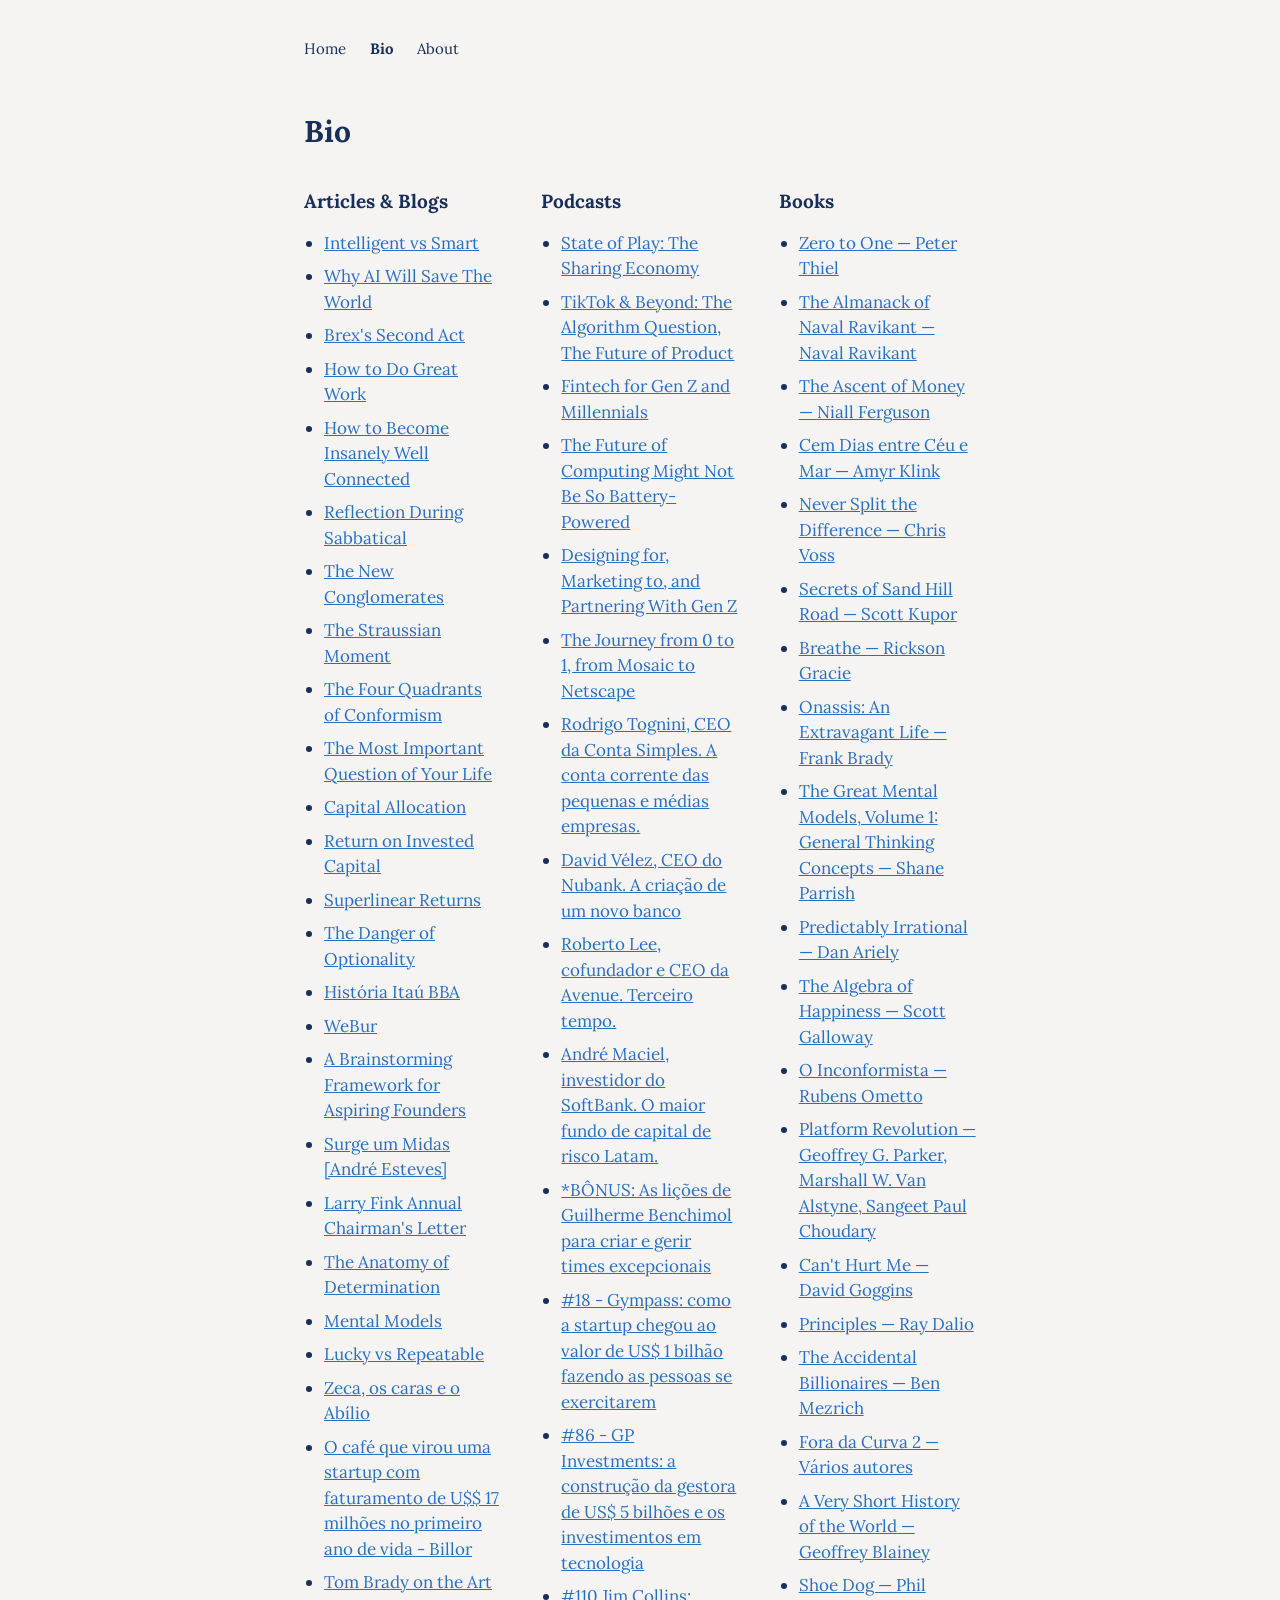
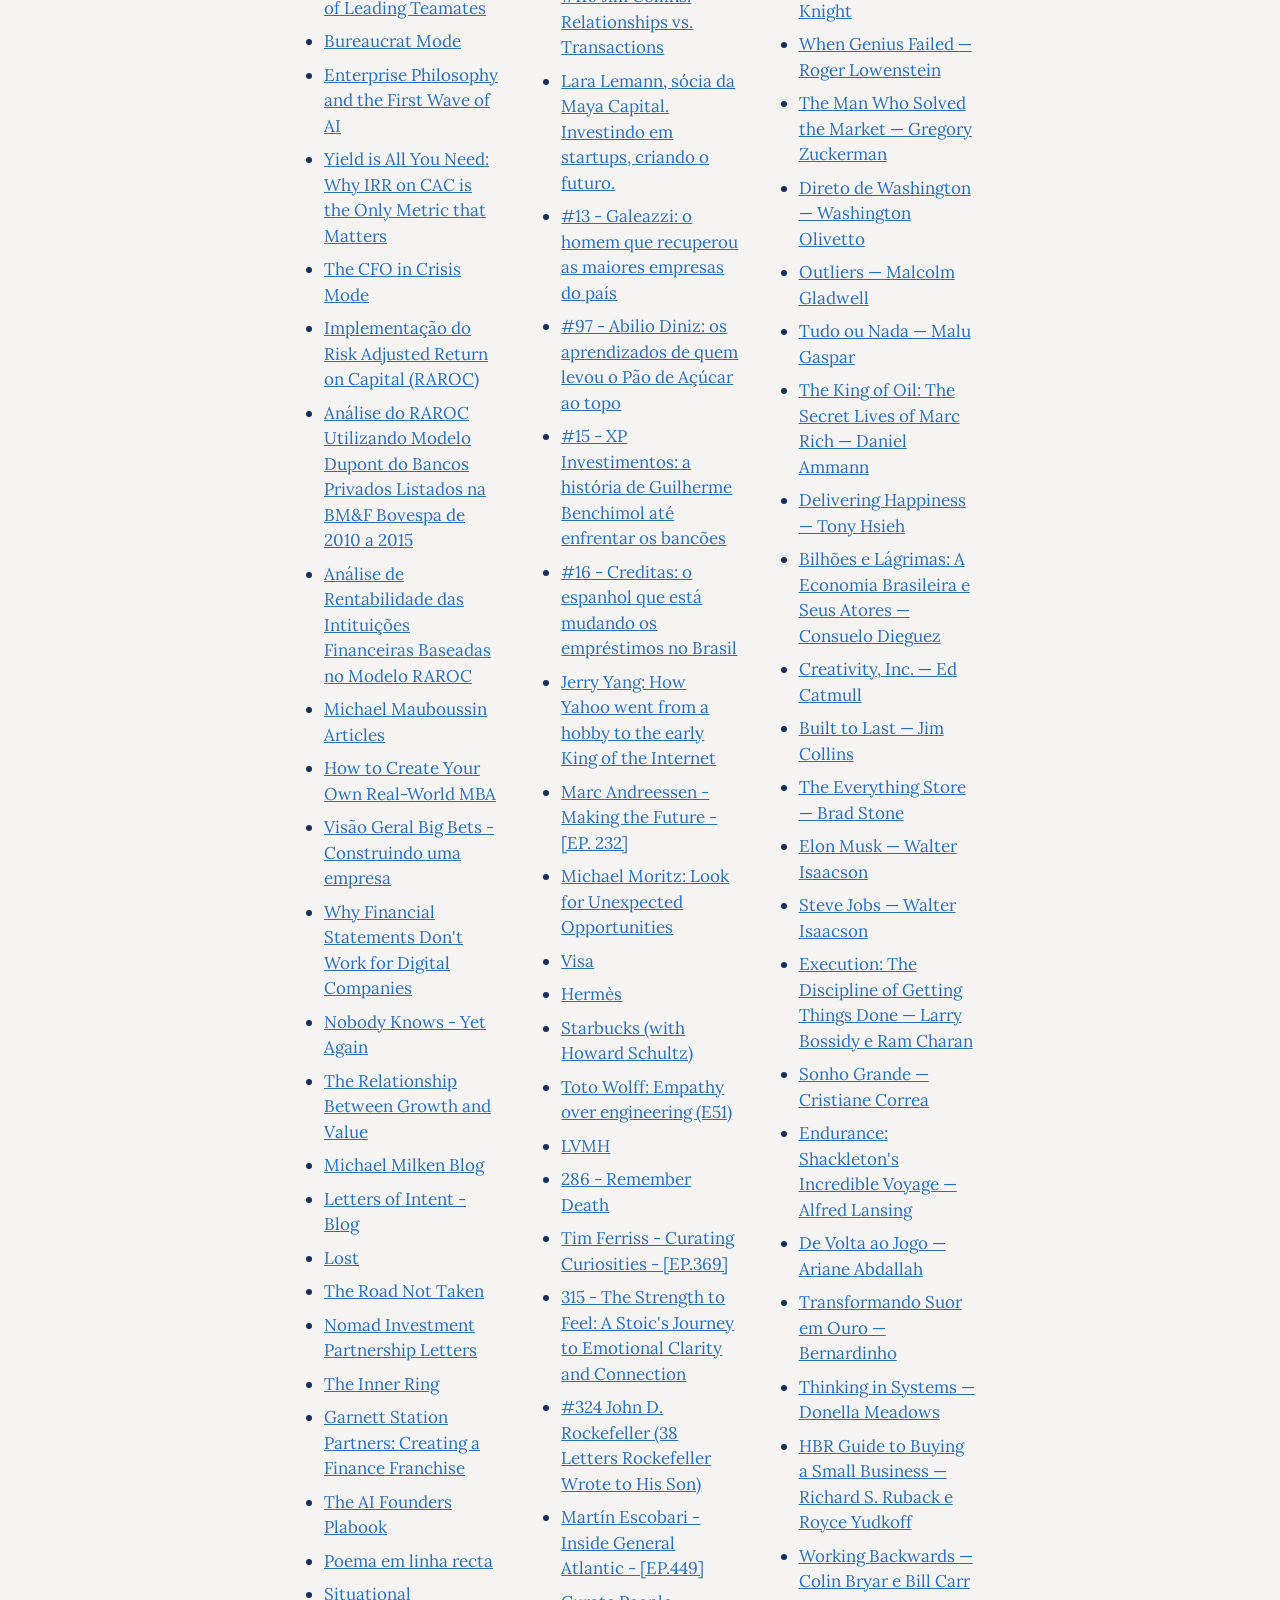
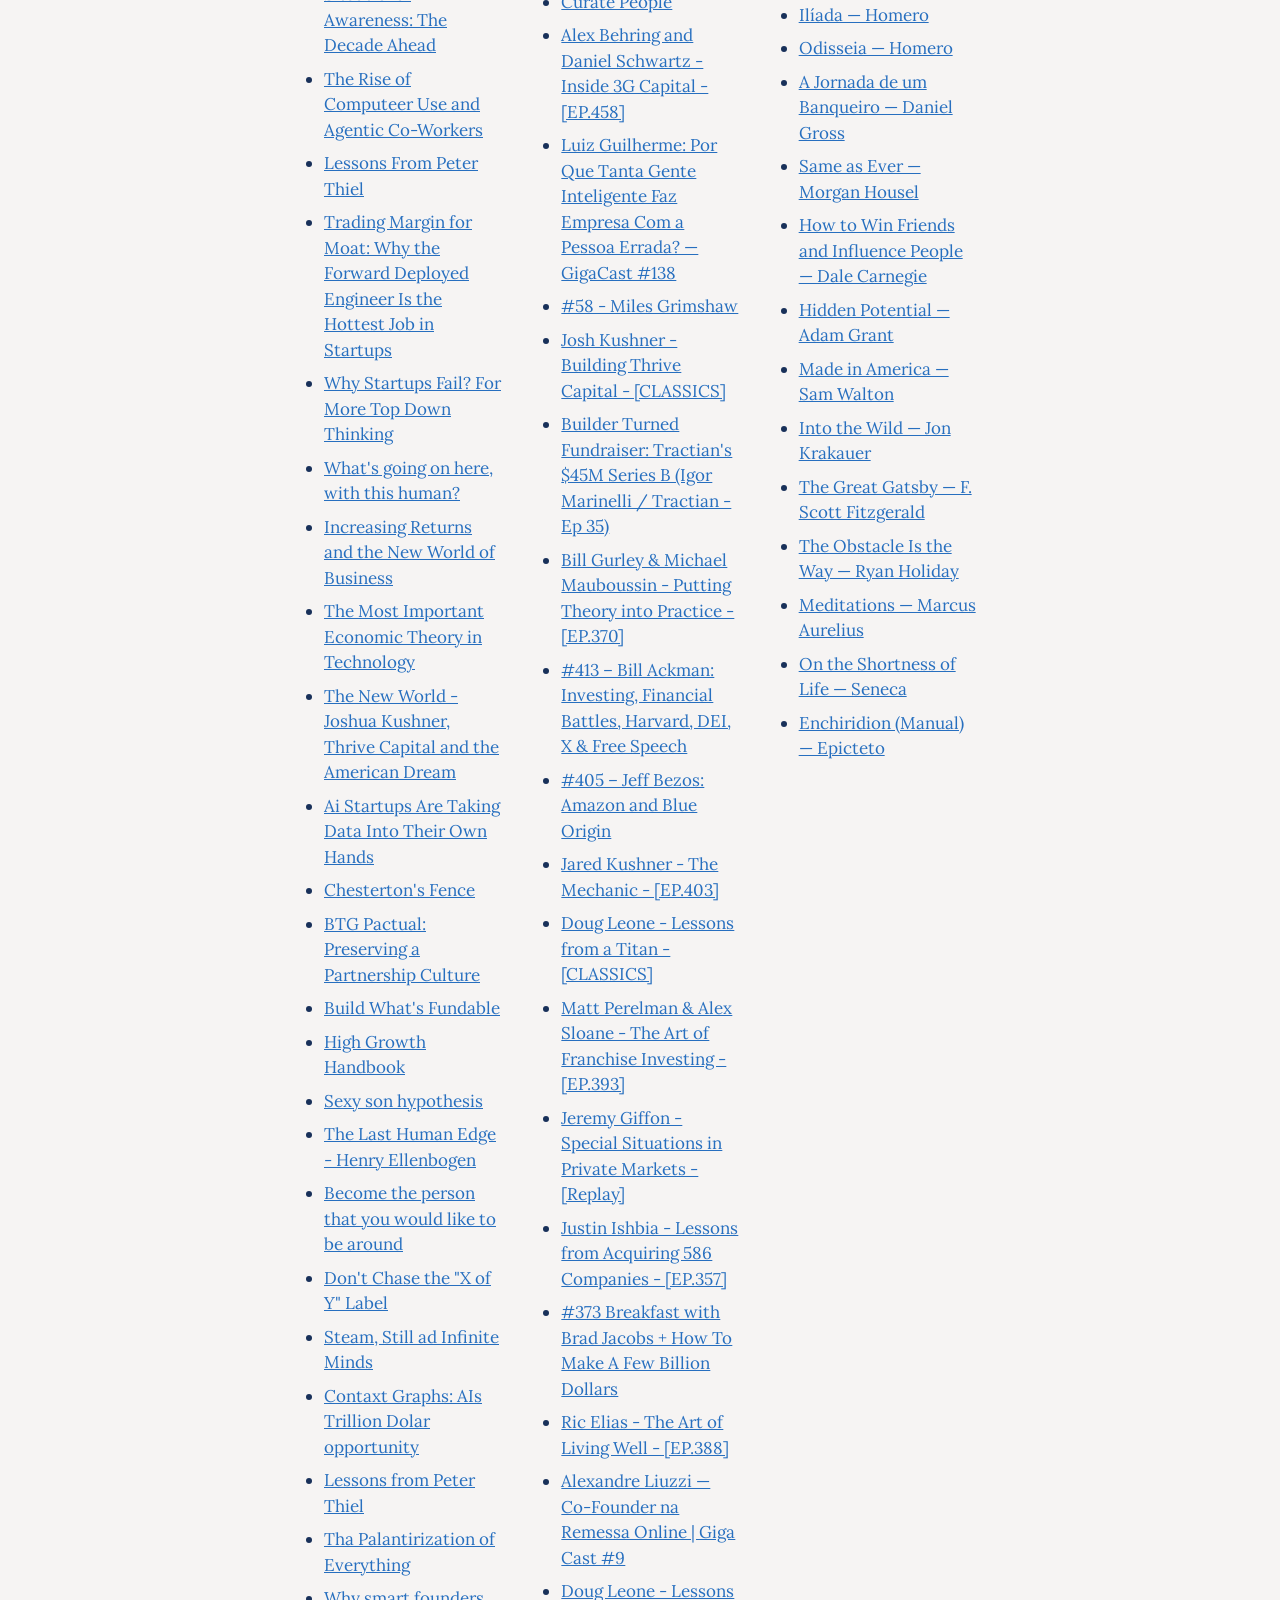
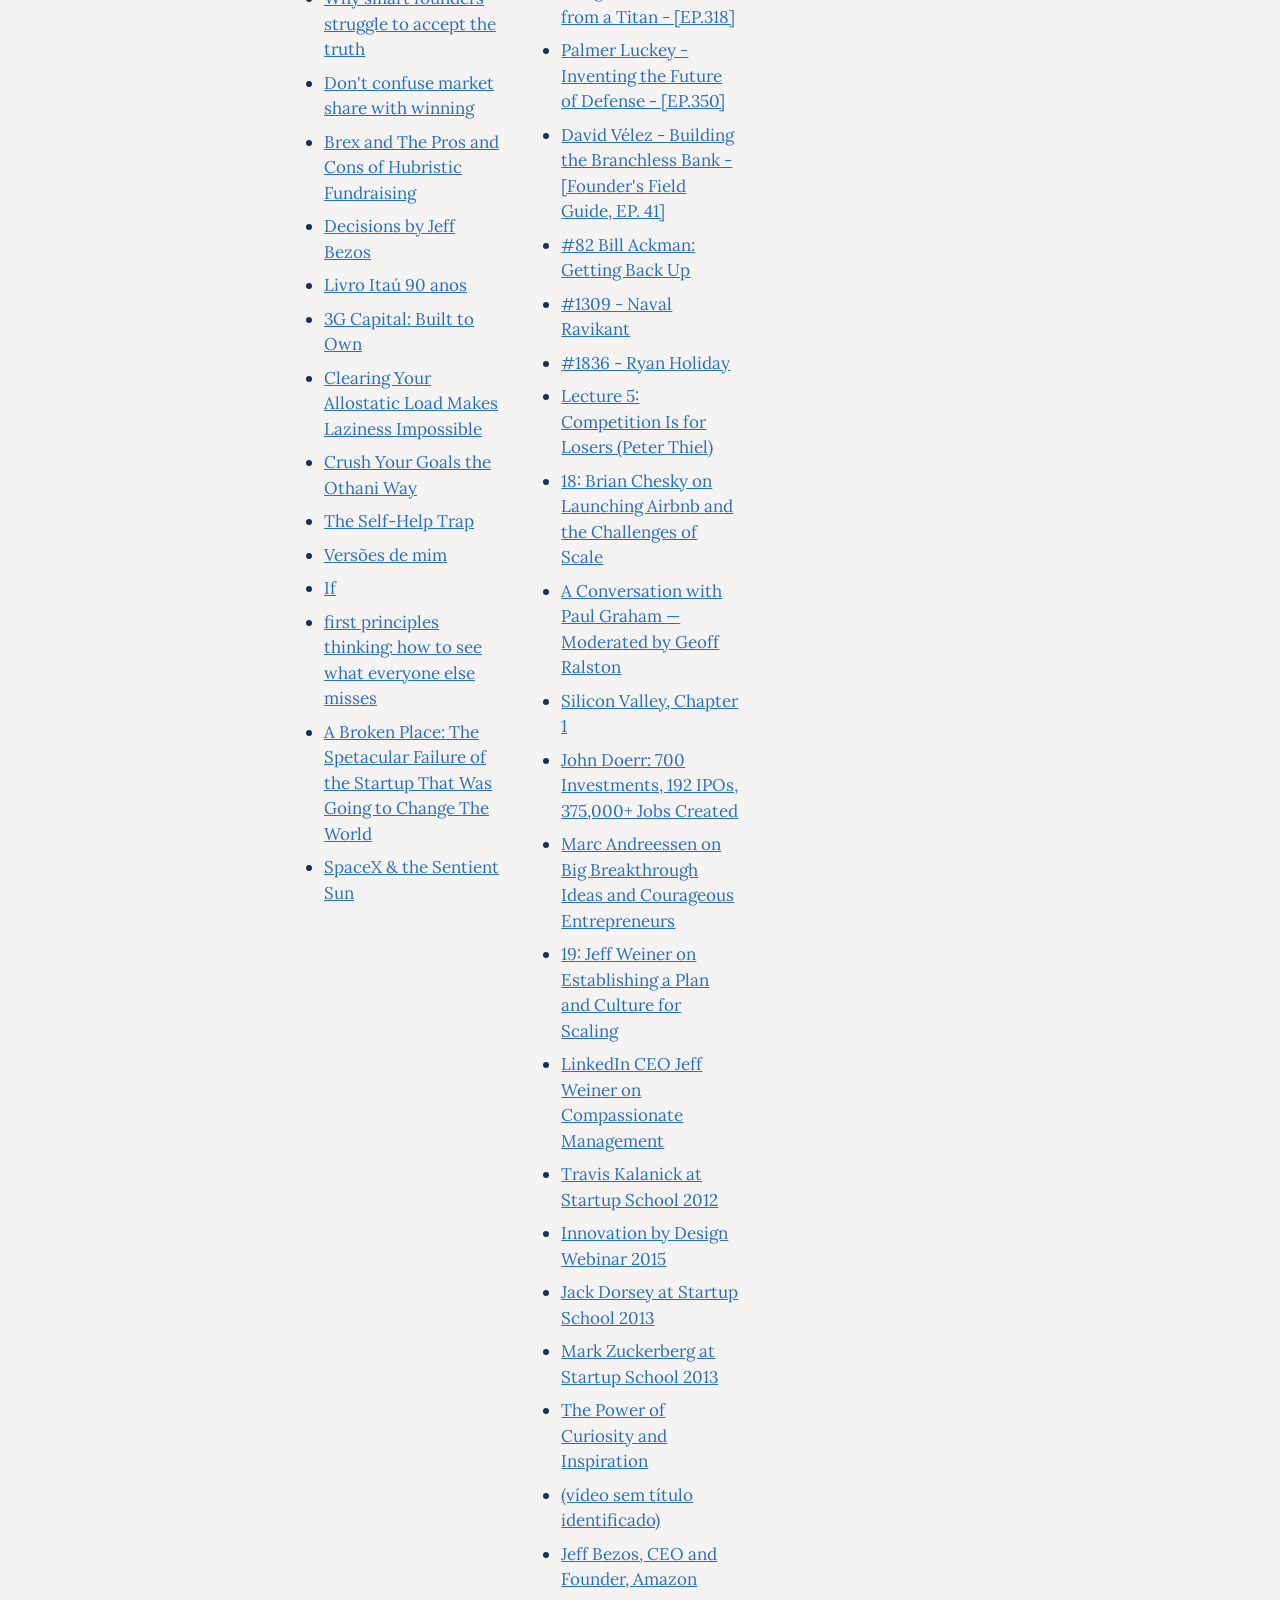
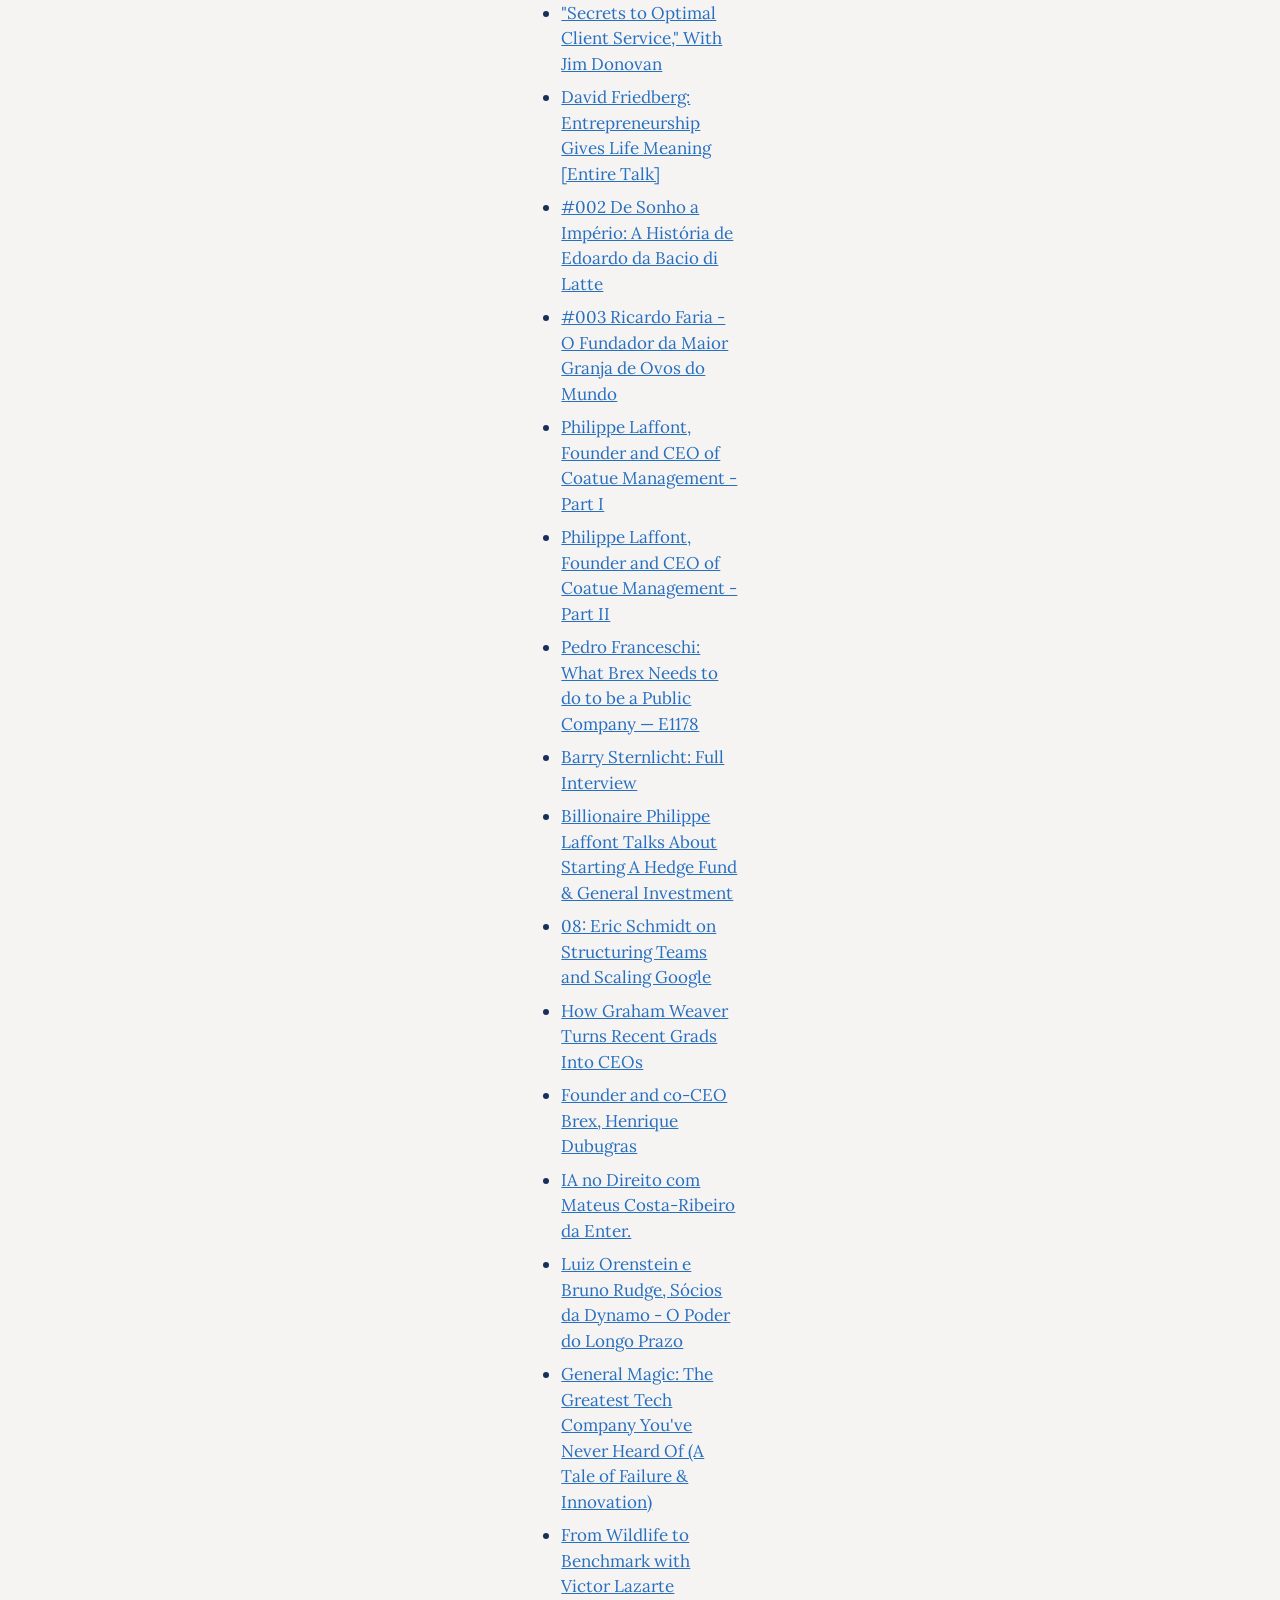
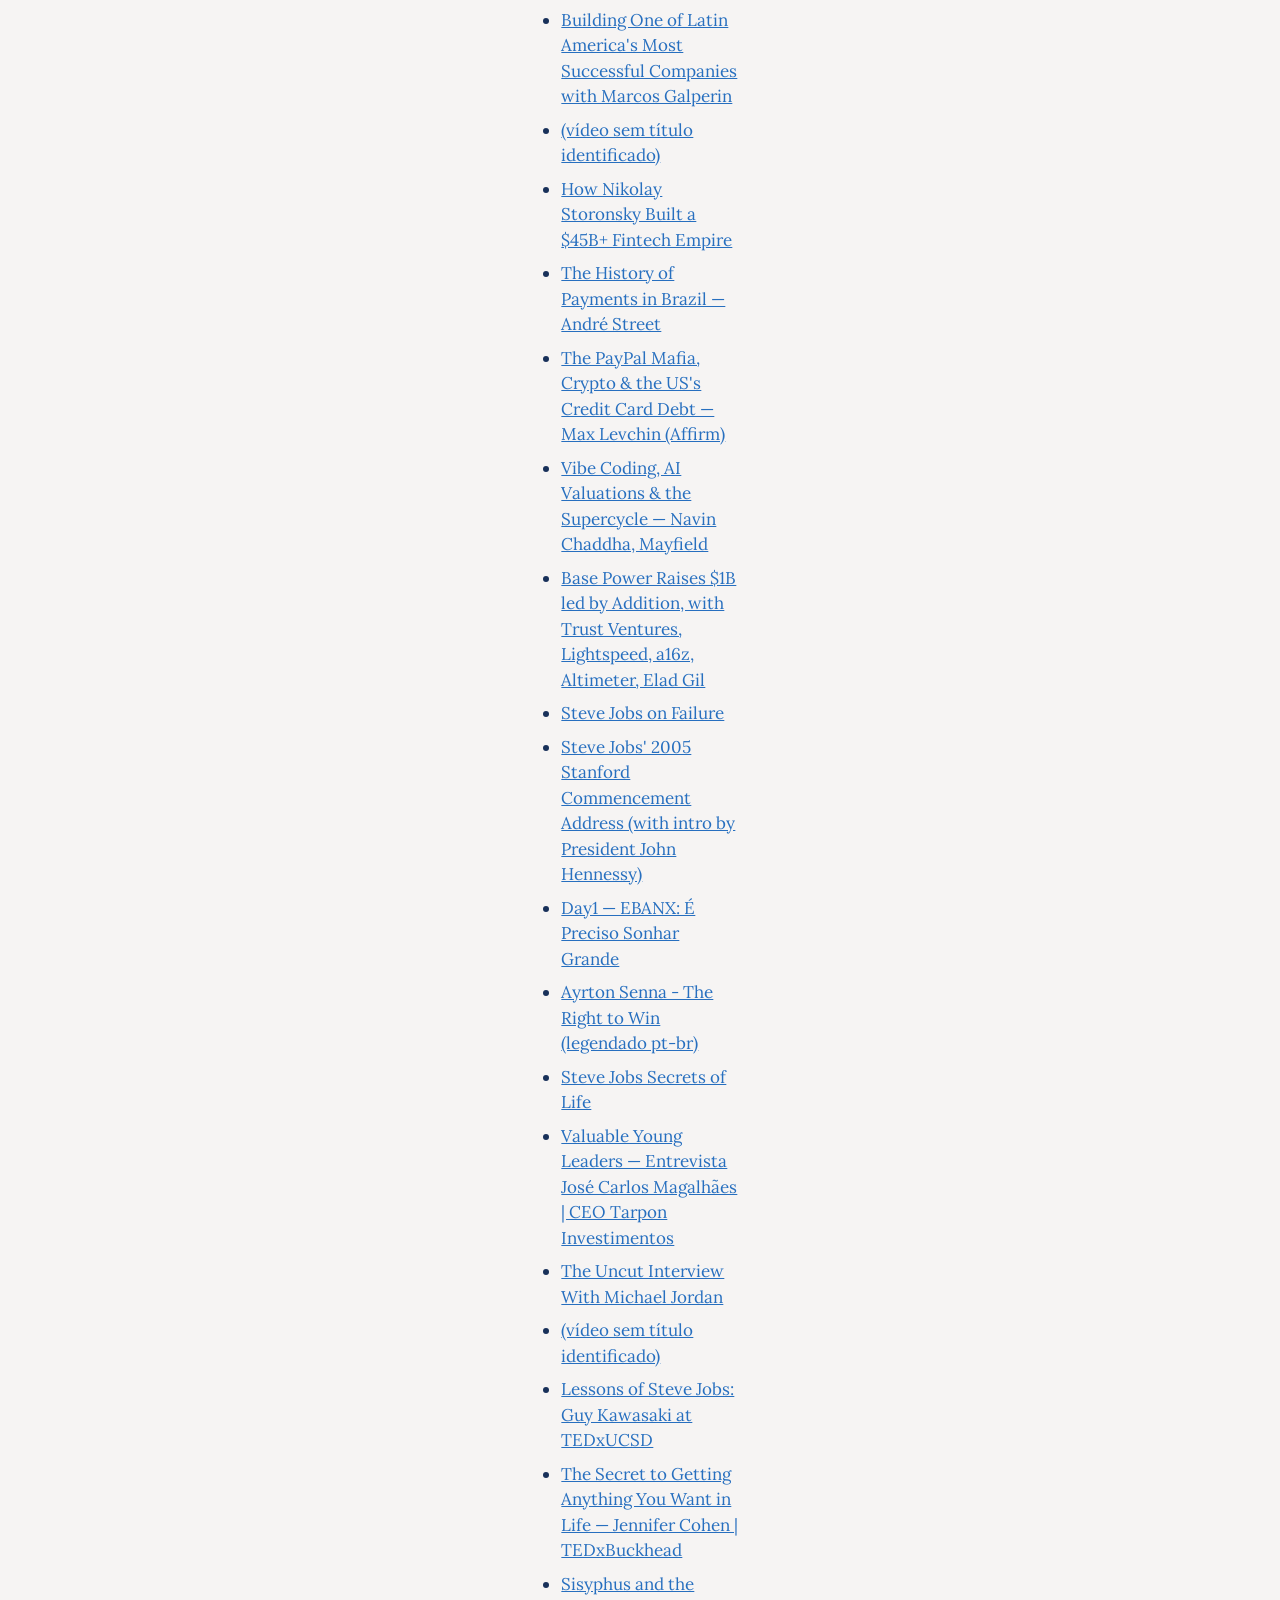
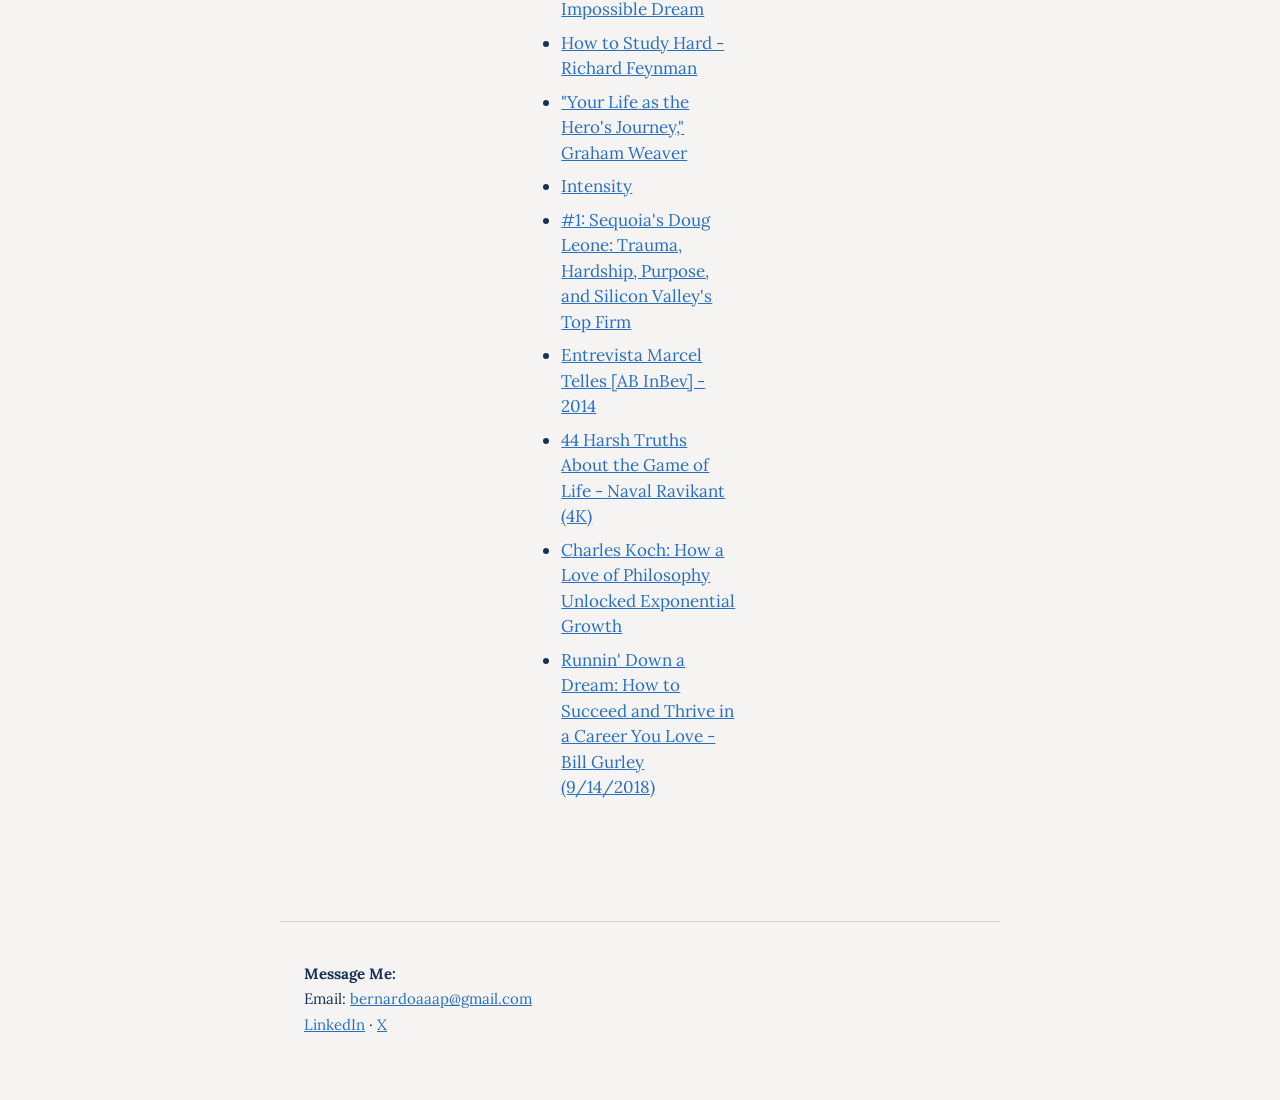
==== bio.html @ 8b9ccba2 "v2: design update — Lora serif, navy/off-white palette, three-column bio, side-by-side about Co-Auth" ====
<!DOCTYPE html>
<html lang="en">
<head>
<meta charset="UTF-8">
<meta name="viewport" content="width=device-width, initial-scale=1">
<title>Bio — Bernardo Almeida</title>
<link rel="preconnect" href="https://fonts.googleapis.com">
<link rel="preconnect" href="https://fonts.gstatic.com" crossorigin>
<link href="https://fonts.googleapis.com/css2?family=Lora:ital,wght@0,400;0,600;0,700;1,400&display=swap" rel="stylesheet">
<link rel="stylesheet" href="style.css">
</head>
<body>
<nav>
  <ul>
    <li><a href="index.html">Home</a></li>
    <li><a href="bio.html" class="current">Bio</a></li>
    <li><a href="about.html">About</a></li>
  </ul>
</nav>
<main>
  <h1>Bio</h1>

  <div class="bio-columns">

    <div class="bio-col">
      <h2>Articles &amp; Blogs</h2>
      <ul>
        <li><a href="https://collabfund.com/blog/intelligent-vs-smart/" target="_blank" rel="noopener">Intelligent vs Smart</a></li>
        <li><a href="https://a16z.com/2023/06/06/ai-will-save-the-world/" target="_blank" rel="noopener">Why AI Will Save The World</a></li>
        <li><a href="https://thegeneralist.substack.com/p/brex?utm_source=substack&utm_medium=email" target="_blank" rel="noopener">Brex's Second Act</a></li>
        <li><a href="http://www.paulgraham.com/greatwork.html" target="_blank" rel="noopener">How to Do Great Work</a></li>
        <li><a href="https://review.firstround.com/how-to-become-insanely-well-connected" target="_blank" rel="noopener">How to Become Insanely Well Connected</a></li>
        <li><a href="https://paulopassoni.substack.com/p/coming-soon" target="_blank" rel="noopener">Reflection During Sabbatical</a></li>
        <li><a href="https://www.netinterest.co/p/the-new-conglomerates" target="_blank" rel="noopener">The New Conglomerates</a></li>
        <li><a href="https://gwern.net/doc/politics/2007-thiel.pdf" target="_blank" rel="noopener">The Straussian Moment</a></li>
        <li><a href="http://www.paulgraham.com/conformism.html" target="_blank" rel="noopener">The Four Quadrants of Conformism</a></li>
        <li><a href="https://markmanson.net/question" target="_blank" rel="noopener">The Most Important Question of Your Life</a></li>
        <li><a href="https://www.morganstanley.com/im/publication/insights/articles/article_capitalallocation.pdf" target="_blank" rel="noopener">Capital Allocation</a></li>
        <li><a href="https://www.morganstanley.com/im/publication/insights/articles/article_returnoninvestedcapital.pdf" target="_blank" rel="noopener">Return on Invested Capital</a></li>
        <li><a href="http://www.paulgraham.com/superlinear.html" target="_blank" rel="noopener">Superlinear Returns</a></li>
        <li><a href="https://twitter.com/RomeenSheth/status/1651386728337244165/photo/1" target="_blank" rel="noopener">The Danger of Optionality</a></li>
        <li><a href="https://vimeo.com/809770763" target="_blank" rel="noopener">História Itaú BBA</a></li>
        <li><a href="https://www.profgalloway.com/webur/" target="_blank" rel="noopener">WeBur</a></li>
        <li><a href="https://www.bvp.com/atlas/a-brainstorming-framework-for-aspiring-founders" target="_blank" rel="noopener">A Brainstorming Framework for Aspiring Founders</a></li>
        <li><a href="https://istoedinheiro.com.br/surge-um-midas/" target="_blank" rel="noopener">Surge um Midas [André Esteves]</a></li>
        <li><a href="https://www.blackrock.com/corporate/investor-relations/larry-fink-annual-chairmans-letter" target="_blank" rel="noopener">Larry Fink Annual Chairman's Letter</a></li>
        <li><a href="https://www.paulgraham.com/determination.html" target="_blank" rel="noopener">The Anatomy of Determination</a></li>
        <li><a href="https://fs.blog/mental-models/" target="_blank" rel="noopener">Mental Models</a></li>
        <li><a href="https://collabfund.com/blog/lucky-vs-repeatable/" target="_blank" rel="noopener">Lucky vs Repeatable</a></li>
        <li><a href="https://epocanegocios.globo.com/Informacao/Visao/noticia/2013/08/o-zeca-os-caras-e-o-abilio.html" target="_blank" rel="noopener">Zeca, os caras e o Abílio</a></li>
        <li><a href="https://exame.com/negocios/o-cafe-que-virou-uma-startup-com-faturamento-de-u-17-milhoes-no-primeiro-ano-de-vida/" target="_blank" rel="noopener">O café que virou uma startup com faturamento de U$$ 17 milhões no primeiro ano de vida - Billor</a></li>
        <li><a href="https://hbr.org/2024/09/tom-brady-on-the-art-of-leading-teammates" target="_blank" rel="noopener">Tom Brady on the Art of Leading Teamates</a></li>
        <li><a href="https://andrewchen.substack.com/p/bureaucrat-mode" target="_blank" rel="noopener">Bureaucrat Mode</a></li>
        <li><a href="https://stratechery.com/2024/enterprise-philosophy-and-the-first-wave-of-ai/" target="_blank" rel="noopener">Enterprise Philosophy and the First Wave of AI</a></li>
        <li><a href="https://www.linkedin.com/pulse/yield-all-you-need-why-irr-cac-only-metric-matters-harry-elliott-m6yuc?utm_source=share&utm_medium=member_ios&utm_campaign=share_via" target="_blank" rel="noopener">Yield is All You Need: Why IRR on CAC is the Only Metric that Matters</a></li>
        <li><a href="https://a16z.com/the-cfo-in-crisis-mode-modern-times-call-for-new-tools/" target="_blank" rel="noopener">The CFO in Crisis Mode</a></li>
        <li><a href="https://repositorio.iscte-iul.pt/handle/10071/3034" target="_blank" rel="noopener">Implementação do Risk Adjusted Return on Capital (RAROC)</a></li>
        <li><a href="https://repositorio.pucsp.br/bitstream/handle/20167/2/Jos%c3%a9%20do%20Socorro%20Assis.pdf" target="_blank" rel="noopener">Análise do RAROC Utilizando Modelo Dupont do Bancos Privados Listados na BM&amp;F Bovespa de 2010 a 2015</a></li>
        <li><a href="https://conferencias.unb.br/index.php/ccgunb/ccgunb3/paper/download/6096/1617" target="_blank" rel="noopener">Análise de Rentabilidade das Intituições Financeiras Baseadas no Modelo RAROC</a></li>
        <li><a href="https://www.morganstanley.com/im/en-us/individual-investor/insights/series/consilient-observer.html" target="_blank" rel="noopener">Michael Mauboussin Articles</a></li>
        <li><a href="https://tim.blog/2010/06/28/mba/" target="_blank" rel="noopener">How to Create Your Own Real-World MBA</a></li>
        <li><a href="https://docs.google.com/document/d/1J3nPCXgJqXqZGTuT9SUC0AWNwdrr0l_QxTfarM4cJNU/edit?tab=t.0" target="_blank" rel="noopener">Visão Geral Big Bets - Construindo uma empresa</a></li>
        <li><a href="https://hbr.org/2018/02/why-financial-statements-dont-work-for-digital-companies" target="_blank" rel="noopener">Why Financial Statements Don't Work for Digital Companies</a></li>
        <li><a href="https://www.oaktreecapital.com/insights/memo/nobody-knows-yet-again" target="_blank" rel="noopener">Nobody Knows - Yet Again</a></li>
        <li><a href="https://docs.google.com/document/d/1WHqmaogR5PgVSfJbm2p_gNPZcvuKa8JdBWkrENYLR1k/edit?tab=t.0" target="_blank" rel="noopener">The Relationship Between Growth and Value</a></li>
        <li><a href="https://mikemilken.com/myths.taf" target="_blank" rel="noopener">Michael Milken Blog</a></li>
        <li><a href="https://www.lettersofintent.com/dealmaking-canon" target="_blank" rel="noopener">Letters of Intent - Blog</a></li>
        <li><a href="https://www.poetryfoundation.org/poetrymagazine/browse?volume=118&issue=4&page=35" target="_blank" rel="noopener">Lost</a></li>
        <li><a href="https://www.poetryfoundation.org/poems/44272/the-road-not-taken" target="_blank" rel="noopener">The Road Not Taken</a></li>
        <li><a href="https://igyfoundation.org.uk/wp-content/uploads/2021/03/Full_Collection_Nomad_Letters_.pdf" target="_blank" rel="noopener">Nomad Investment Partnership Letters</a></li>
        <li><a href="https://www.lewissociety.org/innerring/" target="_blank" rel="noopener">The Inner Ring</a></li>
        <li><a href="https://joincolossus.com/article/garnett-station-partners/" target="_blank" rel="noopener">Garnett Station Partners: Creating a Finance Franchise</a></li>
        <li><a href="https://www.productmarketfit.tech/p/the-ai-founders-playbook" target="_blank" rel="noopener">The AI Founders Plabook</a></li>
        <li><a href="http://arquivopessoa.net/textos/2224" target="_blank" rel="noopener">Poema em linha recta</a></li>
        <li><a href="https://situational-awareness.ai/" target="_blank" rel="noopener">Situational Awareness: The Decade Ahead</a></li>
        <li><a href="https://a16z.com/the-rise-of-computer-use-and-agentic-coworkers/" target="_blank" rel="noopener">The Rise of Computeer Use and Agentic Co-Workers</a></li>
        <li><a href="https://www.8vc.com/resources/lessons-from-peter-thiel" target="_blank" rel="noopener">Lessons From Peter Thiel</a></li>
        <li><a href="https://a16z.com/services-led-growth/" target="_blank" rel="noopener">Trading Margin for Moat: Why the Forward Deployed Engineer Is the Hottest Job in Startups</a></li>
        <li><a href="https://substack.kikohimself.com/p/why-startups-fail-for-more-top-down" target="_blank" rel="noopener">Why Startups Fail? For More Top Down Thinking</a></li>
        <li><a href="https://grahamduncan.blog/whats-going-on-here/" target="_blank" rel="noopener">What's going on here, with this human?</a></li>
        <li><a href="https://uol.de/f/2/dept/wire/fachgebiete/entrepreneur/download/Artikel_Internetoekonomie/Arthur_Increasing_Returns.pdf" target="_blank" rel="noopener">Increasing Returns and the New World of Business</a></li>
        <li><a href="https://www.fastcompany.com/3064681/most-important-economic-theory-in-technology-brian-arthur" target="_blank" rel="noopener">The Most Important Economic Theory in Technology</a></li>
        <li><a href="https://joincolossus.com/article/joshua-kushner-thrive-new-world/" target="_blank" rel="noopener">The New World - Joshua Kushner, Thrive Capital and the American Dream</a></li>
        <li><a href="https://techcrunch.com/2025/10/16/why-ai-startups-are-taking-data-into-their-own-hands/" target="_blank" rel="noopener">Ai Startups Are Taking Data Into Their Own Hands</a></li>
        <li><a href="https://fs.blog/chestertons-fence/" target="_blank" rel="noopener">Chesterton's Fence</a></li>
        <li><a href="https://www.hbs.edu/faculty/Pages/item.aspx?num=44199" target="_blank" rel="noopener">BTG Pactual: Preserving a Partnership Culture</a></li>
        <li><a href="https://investing101.substack.com/p/build-whats-fundable?r=1d4vdy&utm_medium=ios&triedRedirect=true" target="_blank" rel="noopener">Build What's Fundable</a></li>
        <li><a href="https://growth.eladgil.com/book/introduction/welcome-to-the-high-growth-handbook/" target="_blank" rel="noopener">High Growth Handbook</a></li>
        <li><a href="https://en.wikipedia.org/wiki/Sexy_son_hypothesis" target="_blank" rel="noopener">Sexy son hypothesis</a></li>
        <li><a href="https://joincolossus.com/article/henry-ellenbogen-last-human-edge/" target="_blank" rel="noopener">The Last Human Edge - Henry Ellenbogen</a></li>
        <li><a href="https://hasifff.substack.com/p/become-the-person-that-you-would?utm_source=share&utm_medium=android&r=5r7sos&triedRedirect=true" target="_blank" rel="noopener">Become the person that you would like to be around</a></li>
        <li><a href="https://www.fastcompany.com/91446074/dont-chase-the-x-of-y-label" target="_blank" rel="noopener">Don't Chase the "X of Y" Label</a></li>
        <li><a href="https://x.com/ivanhzhao/status/2003192654545539400?s=20" target="_blank" rel="noopener">Steam, Still ad Infinite Minds</a></li>
        <li><a href="https://foundationcapital.com/context-graphs-ais-trillion-dollar-opportunity/" target="_blank" rel="noopener">Contaxt Graphs: AIs Trillion Dolar opportunity</a></li>
        <li><a href="https://joelonsdale.com/lessons-peter-thiel/" target="_blank" rel="noopener">Lessons from Peter Thiel</a></li>
        <li><a href="https://www.a16z.news/p/the-palantirization-of-everything" target="_blank" rel="noopener">Tha Palantirization of Everything</a></li>
        <li><a href="https://x.com/vaibhavbetter/article/2012776420381176055" target="_blank" rel="noopener">Why smart founders struggle to accept the truth</a></li>
        <li><a href="https://x.com/Alfred_Lin/article/2013983916328378517" target="_blank" rel="noopener">Don't confuse market share with winning</a></li>
        <li><a href="https://x.com/jasonlk/status/2014745189794144420" target="_blank" rel="noopener">Brex and The Pros and Cons of Hubristic Fundraising</a></li>
        <li><a href="https://www.founderstribune.org/p/decisions-by-jeff-bezos" target="_blank" rel="noopener">Decisions by Jeff Bezos</a></li>
        <li><a href="http://www.itauunibanco90anos.com.br/90/o-livro.htm" target="_blank" rel="noopener">Livro Itaú 90 anos</a></li>
        <li><a href="https://colossus.com/article/3g-capital-built-to-own/" target="_blank" rel="noopener">3G Capital: Built to Own</a></li>
        <li><a href="https://x.com/RianSweetDoris/status/2019833629233324539?s=20" target="_blank" rel="noopener">Clearing Your Allostatic Load Makes Laziness Impossible</a></li>
        <li><a href="https://news.harvard.edu/gazette/story/2026/02/crush-your-goals-the-ohtani-way/" target="_blank" rel="noopener">Crush Your Goals the Othani Way</a></li>
        <li><a href="https://tim.blog/2026/03/04/the-self-help-trap/" target="_blank" rel="noopener">The Self-Help Trap</a></li>
        <li><a href="https://espiritualidades.com.br/mensagens/msgs/Versoes_de_mim.htm" target="_blank" rel="noopener">Versões de mim</a></li>
        <li><a href="https://www.poetryfoundation.org/poems/46473/if---" target="_blank" rel="noopener">If</a></li>
        <li><a href="https://x.com/jaynitx/status/2052734499319091384" target="_blank" rel="noopener">first principles thinking: how to see what everyone else misses</a></li>
        <li><a href="https://www.fastcompany.com/3028159/a-broken-place-better-place" target="_blank" rel="noopener">A Broken Place: The Spetacular Failure of the Startup That Was Going to Change The World</a></li>
        <li><a href="https://x.com/pmarca/status/2066523671456579828" target="_blank" rel="noopener">SpaceX &amp; the Sentient Sun</a></li>
      </ul>
    </div>

    <div class="bio-col">
      <h2>Podcasts</h2>
      <ul>
        <li><a href="https://open.spotify.com/episode/5cX19JVJxjqF7zcXXcoS2u" target="_blank" rel="noopener">State of Play: The Sharing Economy</a></li>
        <li><a href="https://open.spotify.com/episode/68zU6sxA2ylr2877y1uomc" target="_blank" rel="noopener">TikTok &amp; Beyond: The Algorithm Question, The Future of Product</a></li>
        <li><a href="https://open.spotify.com/episode/38Lm8eYXImgTj9vSQdhclp" target="_blank" rel="noopener">Fintech for Gen Z and Millennials</a></li>
        <li><a href="https://open.spotify.com/episode/7wp7Rd0jt4VQsGlzWWuFCP" target="_blank" rel="noopener">The Future of Computing Might Not Be So Battery-Powered</a></li>
        <li><a href="https://open.spotify.com/episode/5wOvGTPYw8TXMyNsF5brMN" target="_blank" rel="noopener">Designing for, Marketing to, and Partnering With Gen Z</a></li>
        <li><a href="https://open.spotify.com/episode/35dbVliKUfbhkpelXfH2Nl" target="_blank" rel="noopener">The Journey from 0 to 1, from Mosaic to Netscape</a></li>
        <li><a href="https://open.spotify.com/episode/1TmxPTikSzOzaws8AsFOWS" target="_blank" rel="noopener">Rodrigo Tognini, CEO da Conta Simples. A conta corrente das pequenas e médias empresas.</a></li>
        <li><a href="https://open.spotify.com/episode/2NWAtXlx73tuW6xz0MiKlj" target="_blank" rel="noopener">David Vélez, CEO do Nubank. A criação de um novo banco</a></li>
        <li><a href="https://open.spotify.com/episode/3tcu509lDgtjA2m9AkIaFp" target="_blank" rel="noopener">Roberto Lee, cofundador e CEO da Avenue. Terceiro tempo.</a></li>
        <li><a href="https://open.spotify.com/episode/4jj19yZfXIC6LSkDexuQgP" target="_blank" rel="noopener">André Maciel, investidor do SoftBank. O maior fundo de capital de risco Latam.</a></li>
        <li><a href="https://open.spotify.com/episode/3cUoBx8oefKNRscmE0xfLq" target="_blank" rel="noopener">*BÔNUS: As lições de Guilherme Benchimol para criar e gerir times excepcionais</a></li>
        <li><a href="https://open.spotify.com/episode/1LxBSgjR2XXoEVyC6zXYUv" target="_blank" rel="noopener">#18 - Gympass: como a startup chegou ao valor de US$ 1 bilhão fazendo as pessoas se exercitarem</a></li>
        <li><a href="https://open.spotify.com/episode/4R4RPz5rylM66QYj52V3mk" target="_blank" rel="noopener">#86 - GP Investments: a construção da gestora de US$ 5 bilhões e os investimentos em tecnologia</a></li>
        <li><a href="https://open.spotify.com/episode/4tyaenXO151IVFKo6m1CnD" target="_blank" rel="noopener">#110 Jim Collins: Relationships vs. Transactions</a></li>
        <li><a href="https://open.spotify.com/episode/4p5MXCVeZ3P3yt9JsvNgCv" target="_blank" rel="noopener">Lara Lemann, sócia da Maya Capital. Investindo em startups, criando o futuro.</a></li>
        <li><a href="https://open.spotify.com/episode/087gcHBmHR2nYMC7HpCL28" target="_blank" rel="noopener">#13 - Galeazzi: o homem que recuperou as maiores empresas do país</a></li>
        <li><a href="https://open.spotify.com/episode/7EJIf5evZzfP8PZAuzT6cj" target="_blank" rel="noopener">#97 - Abilio Diniz: os aprendizados de quem levou o Pão de Açúcar ao topo</a></li>
        <li><a href="https://open.spotify.com/episode/1959ZAfDSXd3MZ9irv9ZU1" target="_blank" rel="noopener">#15 - XP Investimentos: a história de Guilherme Benchimol até enfrentar os bancões</a></li>
        <li><a href="https://open.spotify.com/episode/1Coz4kh3BUkm6OtqyS4bB1" target="_blank" rel="noopener">#16 - Creditas: o espanhol que está mudando os empréstimos no Brasil</a></li>
        <li><a href="https://open.spotify.com/episode/6WsejYJ6pbfE6ueSKyhIcU" target="_blank" rel="noopener">Jerry Yang: How Yahoo went from a hobby to the early King of the Internet</a></li>
        <li><a href="https://open.spotify.com/episode/2uRUg7HPsK8oeLdnhPNCdg" target="_blank" rel="noopener">Marc Andreessen - Making the Future - [EP. 232]</a></li>
        <li><a href="https://open.spotify.com/episode/4t16rlUkgc4JtG3HxLxyig" target="_blank" rel="noopener">Michael Moritz: Look for Unexpected Opportunities</a></li>
        <li><a href="https://open.spotify.com/episode/6DHmmmJX2ATX6MTBEuwbFa" target="_blank" rel="noopener">Visa</a></li>
        <li><a href="https://open.spotify.com/episode/3JnXyI5G7umpVWijAvoL36" target="_blank" rel="noopener">Hermès</a></li>
        <li><a href="https://open.spotify.com/episode/4c0HfHEdkcaHLXyyM5KFAF" target="_blank" rel="noopener">Starbucks (with Howard Schultz)</a></li>
        <li><a href="https://open.spotify.com/episode/7nH8ampaqwQ9xZDRvBElUJ" target="_blank" rel="noopener">Toto Wolff: Empathy over engineering (E51)</a></li>
        <li><a href="https://open.spotify.com/episode/7lMY1C8AMFinpVMTgAH9D9" target="_blank" rel="noopener">LVMH</a></li>
        <li><a href="https://open.spotify.com/episode/1hcLPFTuMCb3hfd8vIuvUW" target="_blank" rel="noopener">286 - Remember Death</a></li>
        <li><a href="https://open.spotify.com/episode/1LjvZFc4aRw84DXmZdgklB" target="_blank" rel="noopener">Tim Ferriss - Curating Curiosities - [EP.369]</a></li>
        <li><a href="https://open.spotify.com/episode/6rRRGzqlWm0mwXflW5Tv9K" target="_blank" rel="noopener">315 - The Strength to Feel: A Stoic's Journey to Emotional Clarity and Connection</a></li>
        <li><a href="https://open.spotify.com/episode/5Mdq3qWxOSszwqWXMm5J3v" target="_blank" rel="noopener">#324 John D. Rockefeller (38 Letters Rockefeller Wrote to His Son)</a></li>
        <li><a href="https://open.spotify.com/episode/1rLt4oo9LsZJlKZmwJ13Pu" target="_blank" rel="noopener">Martín Escobari - Inside General Atlantic - [EP.449]</a></li>
        <li><a href="https://open.spotify.com/episode/5musNafcp6Qc7GdMlPkNmB" target="_blank" rel="noopener">Curate People</a></li>
        <li><a href="https://open.spotify.com/episode/3XqnZ2thRrQiImSn47BOw7" target="_blank" rel="noopener">Alex Behring and Daniel Schwartz - Inside 3G Capital - [EP.458]</a></li>
        <li><a href="https://open.spotify.com/episode/7EtfTvdwapWoEW8Hy2tKjM" target="_blank" rel="noopener">Luiz Guilherme: Por Que Tanta Gente Inteligente Faz Empresa Com a Pessoa Errada? — GigaCast #138</a></li>
        <li><a href="https://open.spotify.com/episode/1c5m2EkjInc4EPjIzcaWPE" target="_blank" rel="noopener">#58 - Miles Grimshaw</a></li>
        <li><a href="https://open.spotify.com/episode/2GouXKS6U26NyptFZNhgti" target="_blank" rel="noopener">Josh Kushner - Building Thrive Capital - [CLASSICS]</a></li>
        <li><a href="https://open.spotify.com/episode/1McD8NAeAS2p4AOmRgNY5q" target="_blank" rel="noopener">Builder Turned Fundraiser: Tractian's $45M Series B (Igor Marinelli / Tractian - Ep 35)</a></li>
        <li><a href="https://open.spotify.com/episode/05lIHHETDdp8dSvzjl8Q55" target="_blank" rel="noopener">Bill Gurley &amp; Michael Mauboussin - Putting Theory into Practice - [EP.370]</a></li>
        <li><a href="https://open.spotify.com/episode/7rc0ltSzV5dXdtBVhJ7yvd" target="_blank" rel="noopener">#413 – Bill Ackman: Investing, Financial Battles, Harvard, DEI, X &amp; Free Speech</a></li>
        <li><a href="https://open.spotify.com/episode/5D4rToJ6IW2JsilsvuKeA1" target="_blank" rel="noopener">#405 – Jeff Bezos: Amazon and Blue Origin</a></li>
        <li><a href="https://open.spotify.com/episode/6PmvhvcBIiVcAJVEjBYJTJ" target="_blank" rel="noopener">Jared Kushner - The Mechanic - [EP.403]</a></li>
        <li><a href="https://open.spotify.com/episode/6ZVKpzQ0uY35LeLyZOc45i" target="_blank" rel="noopener">Doug Leone - Lessons from a Titan - [CLASSICS]</a></li>
        <li><a href="https://open.spotify.com/episode/4ICJMrm68vpAra6CdGzMjd" target="_blank" rel="noopener">Matt Perelman &amp; Alex Sloane - The Art of Franchise Investing - [EP.393]</a></li>
        <li><a href="https://open.spotify.com/episode/0UzaRXmWRP78ak6uZwrjYy" target="_blank" rel="noopener">Jeremy Giffon - Special Situations in Private Markets - [Replay]</a></li>
        <li><a href="https://open.spotify.com/episode/6p3Ybd2kOfHXcuwdIJzYgU" target="_blank" rel="noopener">Justin Ishbia - Lessons from Acquiring 586 Companies - [EP.357]</a></li>
        <li><a href="https://open.spotify.com/episode/4ttOqoLrk2vIsFODETfYRA" target="_blank" rel="noopener">#373 Breakfast with Brad Jacobs + How To Make A Few Billion Dollars</a></li>
        <li><a href="https://open.spotify.com/episode/6r8F78vQadeknvdHeiA7fJ" target="_blank" rel="noopener">Ric Elias - The Art of Living Well - [EP.388]</a></li>
        <li><a href="https://open.spotify.com/episode/2McbVUn2JbUMmmdCdW1yt1" target="_blank" rel="noopener">Alexandre Liuzzi — Co-Founder na Remessa Online | Giga Cast #9</a></li>
        <li><a href="https://open.spotify.com/episode/1drc5vABbnRAEaLSjgowkd" target="_blank" rel="noopener">Doug Leone - Lessons from a Titan - [EP.318]</a></li>
        <li><a href="https://open.spotify.com/episode/5I7Ue6hICwZWnI3ggtgaMY" target="_blank" rel="noopener">Palmer Luckey - Inventing the Future of Defense - [EP.350]</a></li>
        <li><a href="https://open.spotify.com/episode/5xeFdH5EYKx48ZEU0cSglU" target="_blank" rel="noopener">David Vélez - Building the Branchless Bank - [Founder's Field Guide, EP. 41]</a></li>
        <li><a href="https://open.spotify.com/episode/7efKjZT74ekz5bAxFoFu5P" target="_blank" rel="noopener">#82 Bill Ackman: Getting Back Up</a></li>
        <li><a href="https://open.spotify.com/episode/3ijkVfaht5kcFPvHcCbYYD" target="_blank" rel="noopener">#1309 - Naval Ravikant</a></li>
        <li><a href="https://open.spotify.com/episode/3VbGyix7GOozgg8sry2Tmr" target="_blank" rel="noopener">#1836 - Ryan Holiday</a></li>
        <li><a href="https://youtu.be/-oKjLVECMKA" target="_blank" rel="noopener">Lecture 5: Competition Is for Losers (Peter Thiel)</a></li>
        <li><a href="https://youtu.be/W608u6sBFpo" target="_blank" rel="noopener">18: Brian Chesky on Launching Airbnb and the Challenges of Scale</a></li>
        <li><a href="https://youtu.be/4WO5kJChg3w" target="_blank" rel="noopener">A Conversation with Paul Graham — Moderated by Geoff Ralston</a></li>
        <li><a href="https://youtu.be/kzit5-Ulx_4" target="_blank" rel="noopener">Silicon Valley, Chapter 1</a></li>
        <li><a href="https://youtu.be/exSZDVXlBnc" target="_blank" rel="noopener">John Doerr: 700 Investments, 192 IPOs, 375,000+ Jobs Created</a></li>
        <li><a href="https://youtu.be/JYYsXzt1VDc" target="_blank" rel="noopener">Marc Andreessen on Big Breakthrough Ideas and Courageous Entrepreneurs</a></li>
        <li><a href="https://youtu.be/cYN3ghAam14" target="_blank" rel="noopener">19: Jeff Weiner on Establishing a Plan and Culture for Scaling</a></li>
        <li><a href="https://youtu.be/7h9esSsOLDE" target="_blank" rel="noopener">LinkedIn CEO Jeff Weiner on Compassionate Management</a></li>
        <li><a href="https://youtu.be/rQ6GoY2_Ujw" target="_blank" rel="noopener">Travis Kalanick at Startup School 2012</a></li>
        <li><a href="https://youtu.be/V5lOJnhJph8" target="_blank" rel="noopener">Innovation by Design Webinar 2015</a></li>
        <li><a href="https://youtu.be/wEQawgkCMOU" target="_blank" rel="noopener">Jack Dorsey at Startup School 2013</a></li>
        <li><a href="https://youtu.be/MGsalg2f9js" target="_blank" rel="noopener">Mark Zuckerberg at Startup School 2013</a></li>
        <li><a href="https://youtu.be/w7j0VEwWmkE" target="_blank" rel="noopener">The Power of Curiosity and Inspiration</a></li>
        <li><a href="https://youtu.be/I5h8GfxIWVY" target="_blank" rel="noopener">(vídeo sem título identificado)</a></li>
        <li><a href="https://youtu.be/zN1PyNwjHpc" target="_blank" rel="noopener">Jeff Bezos, CEO and Founder, Amazon</a></li>
        <li><a href="https://youtu.be/hJbwyN4ZoCg" target="_blank" rel="noopener">"Secrets to Optimal Client Service," With Jim Donovan</a></li>
        <li><a href="https://youtu.be/m2sj-U2QSHs" target="_blank" rel="noopener">David Friedberg: Entrepreneurship Gives Life Meaning [Entire Talk]</a></li>
        <li><a href="https://youtu.be/-jwkYOHYvmA" target="_blank" rel="noopener">#002 De Sonho a Império: A História de Edoardo da Bacio di Latte</a></li>
        <li><a href="https://youtu.be/akIQatdWZVI" target="_blank" rel="noopener">#003 Ricardo Faria - O Fundador da Maior Granja de Ovos do Mundo</a></li>
        <li><a href="https://youtu.be/NaHV2z-roic" target="_blank" rel="noopener">Philippe Laffont, Founder and CEO of Coatue Management - Part I</a></li>
        <li><a href="https://youtu.be/ZSFro-VvBNw" target="_blank" rel="noopener">Philippe Laffont, Founder and CEO of Coatue Management - Part II</a></li>
        <li><a href="https://youtu.be/aV861JuP7rg" target="_blank" rel="noopener">Pedro Franceschi: What Brex Needs to do to be a Public Company — E1178</a></li>
        <li><a href="https://youtu.be/fxKWkoYi0SE" target="_blank" rel="noopener">Barry Sternlicht: Full Interview</a></li>
        <li><a href="https://youtu.be/qqsUvtmn2p0" target="_blank" rel="noopener">Billionaire Philippe Laffont Talks About Starting A Hedge Fund &amp; General Investment</a></li>
        <li><a href="https://youtu.be/hcRxFRgNpns" target="_blank" rel="noopener">08: Eric Schmidt on Structuring Teams and Scaling Google</a></li>
        <li><a href="https://youtu.be/u2nHljZeMQ8" target="_blank" rel="noopener">How Graham Weaver Turns Recent Grads Into CEOs</a></li>
        <li><a href="https://youtu.be/FdABPmO1Ado" target="_blank" rel="noopener">Founder and co-CEO Brex, Henrique Dubugras</a></li>
        <li><a href="https://youtu.be/YNX32WgJ7mk" target="_blank" rel="noopener">IA no Direito com Mateus Costa-Ribeiro da Enter.</a></li>
        <li><a href="https://youtu.be/SfaeOh2O4Qc" target="_blank" rel="noopener">Luiz Orenstein e Bruno Rudge, Sócios da Dynamo - O Poder do Longo Prazo</a></li>
        <li><a href="https://youtu.be/tuFl4WEXBrk" target="_blank" rel="noopener">General Magic: The Greatest Tech Company You've Never Heard Of (A Tale of Failure &amp; Innovation)</a></li>
        <li><a href="https://youtu.be/5cr7yfqEM_M" target="_blank" rel="noopener">From Wildlife to Benchmark with Victor Lazarte</a></li>
        <li><a href="https://youtu.be/ORWq9SLI0hU" target="_blank" rel="noopener">Building One of Latin America's Most Successful Companies with Marcos Galperin</a></li>
        <li><a href="https://youtu.be/_M76pNDLzeg" target="_blank" rel="noopener">(vídeo sem título identificado)</a></li>
        <li><a href="https://youtu.be/KpijNrG_w8M" target="_blank" rel="noopener">How Nikolay Storonsky Built a $45B+ Fintech Empire</a></li>
        <li><a href="https://youtu.be/W5DzIIQlNxA" target="_blank" rel="noopener">The History of Payments in Brazil — André Street</a></li>
        <li><a href="https://youtu.be/hRTRsmykE8U" target="_blank" rel="noopener">The PayPal Mafia, Crypto &amp; the US's Credit Card Debt — Max Levchin (Affirm)</a></li>
        <li><a href="https://youtu.be/dZBAH_86FgE" target="_blank" rel="noopener">Vibe Coding, AI Valuations &amp; the Supercycle — Navin Chaddha, Mayfield</a></li>
        <li><a href="https://youtu.be/XgRo82sSPCU" target="_blank" rel="noopener">Base Power Raises $1B led by Addition, with Trust Ventures, Lightspeed, a16z, Altimeter, Elad Gil</a></li>
        <li><a href="https://youtu.be/zkTf0LmDqKI" target="_blank" rel="noopener">Steve Jobs on Failure</a></li>
        <li><a href="https://youtu.be/Hd_ptbiPoXM" target="_blank" rel="noopener">Steve Jobs' 2005 Stanford Commencement Address (with intro by President John Hennessy)</a></li>
        <li><a href="https://youtu.be/6g1MlDq-qZg" target="_blank" rel="noopener">Day1 — EBANX: É Preciso Sonhar Grande</a></li>
        <li><a href="https://youtu.be/1RkOMEjG-J4" target="_blank" rel="noopener">Ayrton Senna - The Right to Win (legendado pt-br)</a></li>
        <li><a href="https://youtu.be/kYfNvmF0Bqw" target="_blank" rel="noopener">Steve Jobs Secrets of Life</a></li>
        <li><a href="https://youtu.be/PjZPdJFYMLk" target="_blank" rel="noopener">Valuable Young Leaders — Entrevista José Carlos Magalhães | CEO Tarpon Investimentos</a></li>
        <li><a href="https://youtu.be/JfJYyN2GGts" target="_blank" rel="noopener">The Uncut Interview With Michael Jordan</a></li>
        <li><a href="https://youtu.be/CBq_K7Fowok" target="_blank" rel="noopener">(vídeo sem título identificado)</a></li>
        <li><a href="https://youtu.be/rWv-KoZnpKw" target="_blank" rel="noopener">Lessons of Steve Jobs: Guy Kawasaki at TEDxUCSD</a></li>
        <li><a href="https://youtu.be/wM82hE6oimw" target="_blank" rel="noopener">The Secret to Getting Anything You Want in Life — Jennifer Cohen | TEDxBuckhead</a></li>
        <li><a href="https://youtu.be/9IiTdSnmS7E" target="_blank" rel="noopener">Sisyphus and the Impossible Dream</a></li>
        <li><a href="https://youtu.be/YDV1mo7QlnA" target="_blank" rel="noopener">How to Study Hard - Richard Feynman</a></li>
        <li><a href="https://youtu.be/WhkTFEzyqlo" target="_blank" rel="noopener">"Your Life as the Hero's Journey," Graham Weaver</a></li>
        <li><a href="https://youtu.be/DRe9DBosLD4" target="_blank" rel="noopener">Intensity</a></li>
        <li><a href="https://youtu.be/xCWz0OxE16s" target="_blank" rel="noopener">#1: Sequoia's Doug Leone: Trauma, Hardship, Purpose, and Silicon Valley's Top Firm</a></li>
        <li><a href="https://youtu.be/K2LmHJvsrd8" target="_blank" rel="noopener">Entrevista Marcel Telles [AB InBev] - 2014</a></li>
        <li><a href="https://youtu.be/KyfUysrNaco" target="_blank" rel="noopener">44 Harsh Truths About the Game of Life - Naval Ravikant (4K)</a></li>
        <li><a href="https://youtu.be/uCFcz8SESdQ" target="_blank" rel="noopener">Charles Koch: How a Love of Philosophy Unlocked Exponential Growth</a></li>
        <li><a href="https://youtu.be/xmYekD6-PZ8" target="_blank" rel="noopener">Runnin' Down a Dream: How to Succeed and Thrive in a Career You Love - Bill Gurley (9/14/2018)</a></li>
      </ul>
    </div>

    <div class="bio-col">
      <h2>Books</h2>
      <ul>
        <li><a href="https://www.amazon.com.br/dp/0804139296" target="_blank" rel="noopener">Zero to One — Peter Thiel</a></li>
        <li><a href="https://www.amazon.com.br/dp/B0CHFNXG5L" target="_blank" rel="noopener">The Almanack of Naval Ravikant — Naval Ravikant</a></li>
        <li><a href="https://www.amazon.com.br/dp/0143116177" target="_blank" rel="noopener">The Ascent of Money — Niall Ferguson</a></li>
        <li><a href="https://www.amazon.com.br/dp/8525905590" target="_blank" rel="noopener">Cem Dias entre Céu e Mar — Amyr Klink</a></li>
        <li><a href="https://www.amazon.com.br/dp/0062407805" target="_blank" rel="noopener">Never Split the Difference — Chris Voss</a></li>
        <li><a href="https://www.amazon.com.br/dp/059308358X" target="_blank" rel="noopener">Secrets of Sand Hill Road — Scott Kupor</a></li>
        <li><a href="https://www.amazon.com.br/dp/0063030411" target="_blank" rel="noopener">Breathe — Rickson Gracie</a></li>
        <li><a href="https://www.amazon.com.br/dp/1538488183" target="_blank" rel="noopener">Onassis: An Extravagant Life — Frank Brady</a></li>
        <li><a href="https://www.amazon.com.br/dp/1999449002" target="_blank" rel="noopener">The Great Mental Models, Volume 1: General Thinking Concepts — Shane Parrish</a></li>
        <li><a href="https://www.amazon.com.br/dp/0061353248" target="_blank" rel="noopener">Predictably Irrational — Dan Ariely</a></li>
        <li><a href="https://www.amazon.com.br/dp/0593084195" target="_blank" rel="noopener">The Algebra of Happiness — Scott Galloway</a></li>
        <li><a href="https://www.amazon.com.br/dp/8543108796" target="_blank" rel="noopener">O Inconformista — Rubens Ometto</a></li>
        <li><a href="https://www.amazon.com.br/dp/0393249131" target="_blank" rel="noopener">Platform Revolution — Geoffrey G. Parker, Marshall W. Van Alstyne, Sangeet Paul Choudary</a></li>
        <li><a href="https://www.amazon.com.br/dp/1544512287" target="_blank" rel="noopener">Can't Hurt Me — David Goggins</a></li>
        <li><a href="https://www.amazon.com.br/dp/1501124021" target="_blank" rel="noopener">Principles — Ray Dalio</a></li>
        <li><a href="https://www.amazon.com.br/dp/0307740865" target="_blank" rel="noopener">The Accidental Billionaires — Ben Mezrich</a></li>
        <li><a href="https://www.amazon.com.br/dp/8543108524" target="_blank" rel="noopener">Fora da Curva 2 — Vários autores</a></li>
        <li><a href="https://www.amazon.com.br/dp/0143005596" target="_blank" rel="noopener">A Very Short History of the World — Geoffrey Blainey</a></li>
        <li><a href="https://www.amazon.com.br/dp/1501135910" target="_blank" rel="noopener">Shoe Dog — Phil Knight</a></li>
        <li><a href="https://www.amazon.com.br/dp/0375758259" target="_blank" rel="noopener">When Genius Failed — Roger Lowenstein</a></li>
        <li><a href="https://www.amazon.com.br/dp/0735217980" target="_blank" rel="noopener">The Man Who Solved the Market — Gregory Zuckerman</a></li>
        <li><a href="https://www.amazon.com.br/dp/8550800684" target="_blank" rel="noopener">Direto de Washington — Washington Olivetto</a></li>
        <li><a href="https://www.amazon.com.br/dp/0316017930" target="_blank" rel="noopener">Outliers — Malcolm Gladwell</a></li>
        <li><a href="https://www.amazon.com.br/dp/8551001357" target="_blank" rel="noopener">Tudo ou Nada — Malu Gaspar</a></li>
        <li><a href="https://www.amazon.com.br/dp/031265068X" target="_blank" rel="noopener">The King of Oil: The Secret Lives of Marc Rich — Daniel Ammann</a></li>
        <li><a href="https://www.amazon.com.br/dp/0316070253" target="_blank" rel="noopener">Delivering Happiness — Tony Hsieh</a></li>
        <li><a href="https://www.amazon.com.br/dp/8535932453" target="_blank" rel="noopener">Bilhões e Lágrimas: A Economia Brasileira e Seus Atores — Consuelo Dieguez</a></li>
        <li><a href="https://www.amazon.com.br/dp/0812993012" target="_blank" rel="noopener">Creativity, Inc. — Ed Catmull</a></li>
        <li><a href="https://www.amazon.com.br/dp/0060516402" target="_blank" rel="noopener">Built to Last — Jim Collins</a></li>
        <li><a href="https://www.amazon.com.br/dp/0316219282" target="_blank" rel="noopener">The Everything Store — Brad Stone</a></li>
        <li><a href="https://www.amazon.com.br/dp/1982181281" target="_blank" rel="noopener">Elon Musk — Walter Isaacson</a></li>
        <li><a href="https://www.amazon.com.br/dp/1451648537" target="_blank" rel="noopener">Steve Jobs — Walter Isaacson</a></li>
        <li><a href="https://www.amazon.com.br/dp/0609610570" target="_blank" rel="noopener">Execution: The Discipline of Getting Things Done — Larry Bossidy e Ram Charan</a></li>
        <li><a href="https://www.amazon.com.br/dp/8581630995" target="_blank" rel="noopener">Sonho Grande — Cristiane Correa</a></li>
        <li><a href="https://www.amazon.com.br/dp/0465062881" target="_blank" rel="noopener">Endurance: Shackleton's Incredible Voyage — Alfred Lansing</a></li>
        <li><a href="https://www.amazon.com.br/dp/8551002714" target="_blank" rel="noopener">De Volta ao Jogo — Ariane Abdallah</a></li>
        <li><a href="https://www.amazon.com.br/dp/8535225107" target="_blank" rel="noopener">Transformando Suor em Ouro — Bernardinho</a></li>
        <li><a href="https://www.amazon.com.br/dp/1603580557" target="_blank" rel="noopener">Thinking in Systems — Donella Meadows</a></li>
        <li><a href="https://www.amazon.com.br/dp/1633692515" target="_blank" rel="noopener">HBR Guide to Buying a Small Business — Richard S. Ruback e Royce Yudkoff</a></li>
        <li><a href="https://www.amazon.com.br/dp/1250267595" target="_blank" rel="noopener">Working Backwards — Colin Bryar e Bill Carr</a></li>
        <li><a href="https://www.amazon.com.br/dp/8525432120" target="_blank" rel="noopener">Ilíada — Homero</a></li>
        <li><a href="https://www.amazon.com.br/dp/8525432112" target="_blank" rel="noopener">Odisseia — Homero</a></li>
        <li><a href="https://www.amazon.com.br/dp/8543108133" target="_blank" rel="noopener">A Jornada de um Banqueiro — Daniel Gross</a></li>
        <li><a href="https://www.amazon.com.br/dp/0593332709" target="_blank" rel="noopener">Same as Ever — Morgan Housel</a></li>
        <li><a href="https://www.amazon.com.br/dp/0671027034" target="_blank" rel="noopener">How to Win Friends and Influence People — Dale Carnegie</a></li>
        <li><a href="https://www.amazon.com.br/dp/0593653149" target="_blank" rel="noopener">Hidden Potential — Adam Grant</a></li>
        <li><a href="https://www.amazon.com.br/dp/0553562835" target="_blank" rel="noopener">Made in America — Sam Walton</a></li>
        <li><a href="https://www.amazon.com.br/dp/0385486804" target="_blank" rel="noopener">Into the Wild — Jon Krakauer</a></li>
        <li><a href="https://www.amazon.com.br/dp/0743273567" target="_blank" rel="noopener">The Great Gatsby — F. Scott Fitzgerald</a></li>
        <li><a href="https://www.amazon.com.br/dp/1591846358" target="_blank" rel="noopener">The Obstacle Is the Way — Ryan Holiday</a></li>
        <li><a href="https://www.amazon.com.br/dp/0812968255" target="_blank" rel="noopener">Meditations — Marcus Aurelius</a></li>
        <li><a href="https://www.amazon.com.br/dp/0143036327" target="_blank" rel="noopener">On the Shortness of Life — Seneca</a></li>
        <li><a href="https://www.amazon.com.br/dp/1605206490" target="_blank" rel="noopener">Enchiridion (Manual) — Epicteto</a></li>
      </ul>
    </div>

  </div>
</main>
<footer>
  <p><strong>Message Me:</strong><br>
  Email: <a href="mailto:bernardoaaap@gmail.com">bernardoaaap@gmail.com</a><br>
  <a href="https://www.linkedin.com/in/bernardo-almeida-952a02128/" target="_blank" rel="noopener">LinkedIn</a> ·
  <a href="https://x.com/Bernardoaaap" target="_blank" rel="noopener">X</a></p>
</footer>
</body>
</html>
---- style.css ----
/* Bernardo Almeida — personal site (v2)
   Minimalist, text-first style inspired by jackgw.com */

@import url('https://fonts.googleapis.com/css2?family=Lora:ital,wght@0,400;0,600;0,700;1,400&display=swap');

:root {
  --bg: #F6F4F3;
  --text: #183059;
  --link: #276FBF;
  --link-hover: #1d5499;
  --border: #d4cfc9;
  --max-width: 720px;
}

* {
  box-sizing: border-box;
}

body {
  background: var(--bg);
  color: var(--text);
  font-family: 'Lora', Georgia, serif;
  font-size: 17px;
  line-height: 1.7;
  margin: 0;
  padding: 0;
  -webkit-font-smoothing: antialiased;
}

/* Nav */
nav {
  max-width: var(--max-width);
  margin: 0 auto;
  padding: 36px 24px 0;
}
nav ul {
  list-style: none;
  display: flex;
  gap: 24px;
  margin: 0 0 36px;
  padding: 0;
}
nav a {
  color: var(--text);
  text-decoration: none;
  font-size: 15px;
}
nav a:hover { text-decoration: underline; }
nav a.current {
  font-weight: 700;
  pointer-events: none;
}

/* Main content */
main {
  max-width: var(--max-width);
  margin: 0 auto;
  padding: 0 24px 64px;
}

/* Headings */
h1 {
  font-size: 30px;
  font-weight: 700;
  margin: 0 0 28px;
}
h2 {
  font-size: 19px;
  font-weight: 700;
  margin: 40px 0 14px;
}

/* Links */
a {
  color: var(--link);
  text-decoration: underline;
}
a:hover { color: var(--link-hover); }

/* Lists */
ul {
  padding-left: 20px;
  margin: 0 0 8px;
}
li {
  margin-bottom: 8px;
  line-height: 1.5;
}

/* Bio: three-column layout */
.bio-columns {
  display: flex;
  gap: 40px;
  align-items: flex-start;
}
.bio-col {
  flex: 1;
  min-width: 0;
}
.bio-col h2 {
  margin-top: 0;
}

/* About: photo left, text right */
.about-layout {
  display: flex;
  gap: 36px;
  align-items: flex-start;
  margin-top: 8px;
}
.profile-photo {
  width: 260px;
  flex-shrink: 0;
  border-radius: 6px;
  height: auto;
}
.about-text {
  text-align: justify;
  margin: 0;
  flex: 1;
}

/* Footer */
footer {
  max-width: var(--max-width);
  margin: 48px auto 0;
  padding: 24px 24px 48px;
  border-top: 1px solid var(--border);
  font-size: 15px;
  color: var(--text);
}

/* Responsive */
@media (max-width: 768px) {
  .bio-columns {
    flex-direction: column;
    gap: 0;
  }
  .bio-col h2 {
    margin-top: 32px;
  }
  .about-layout {
    flex-direction: column;
  }
  .profile-photo {
    width: 100%;
    max-width: 280px;
  }
}
@media (max-width: 480px) {
  body { font-size: 16px; }
  h1 { font-size: 26px; }
}
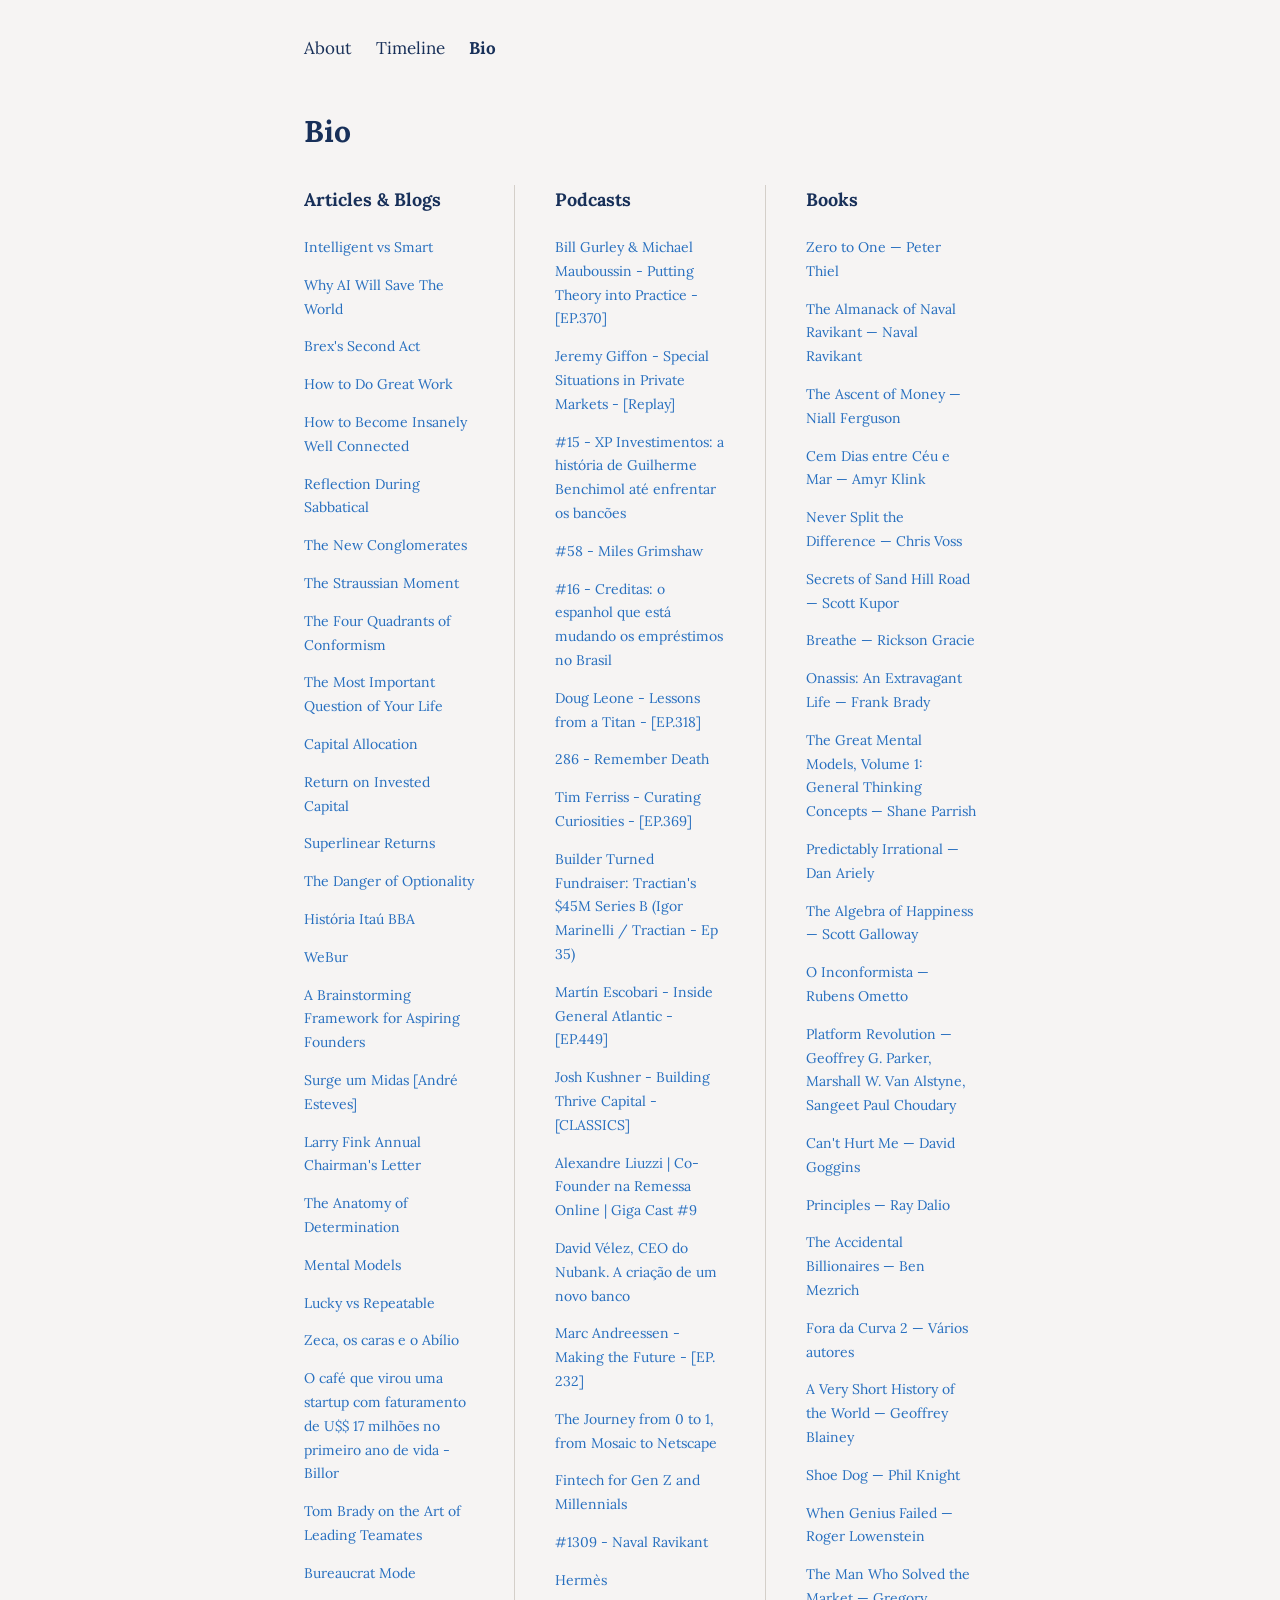
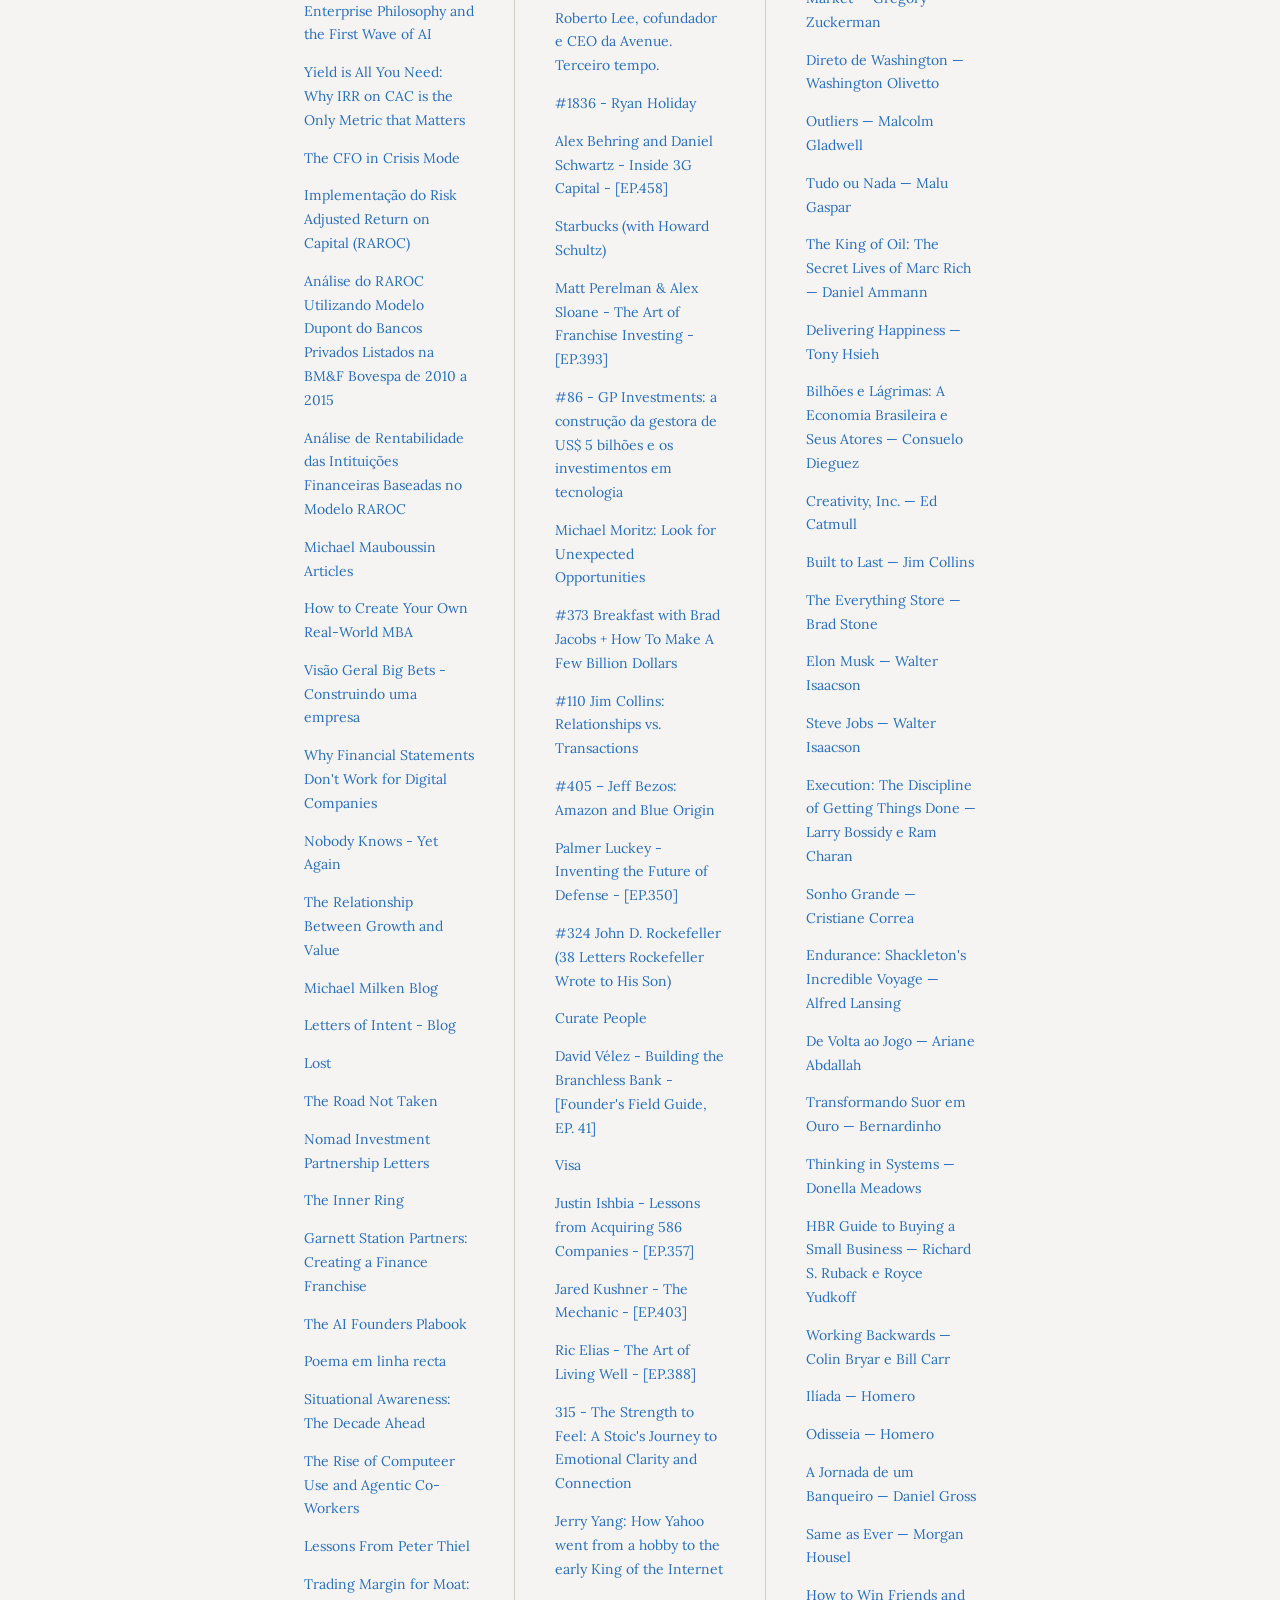
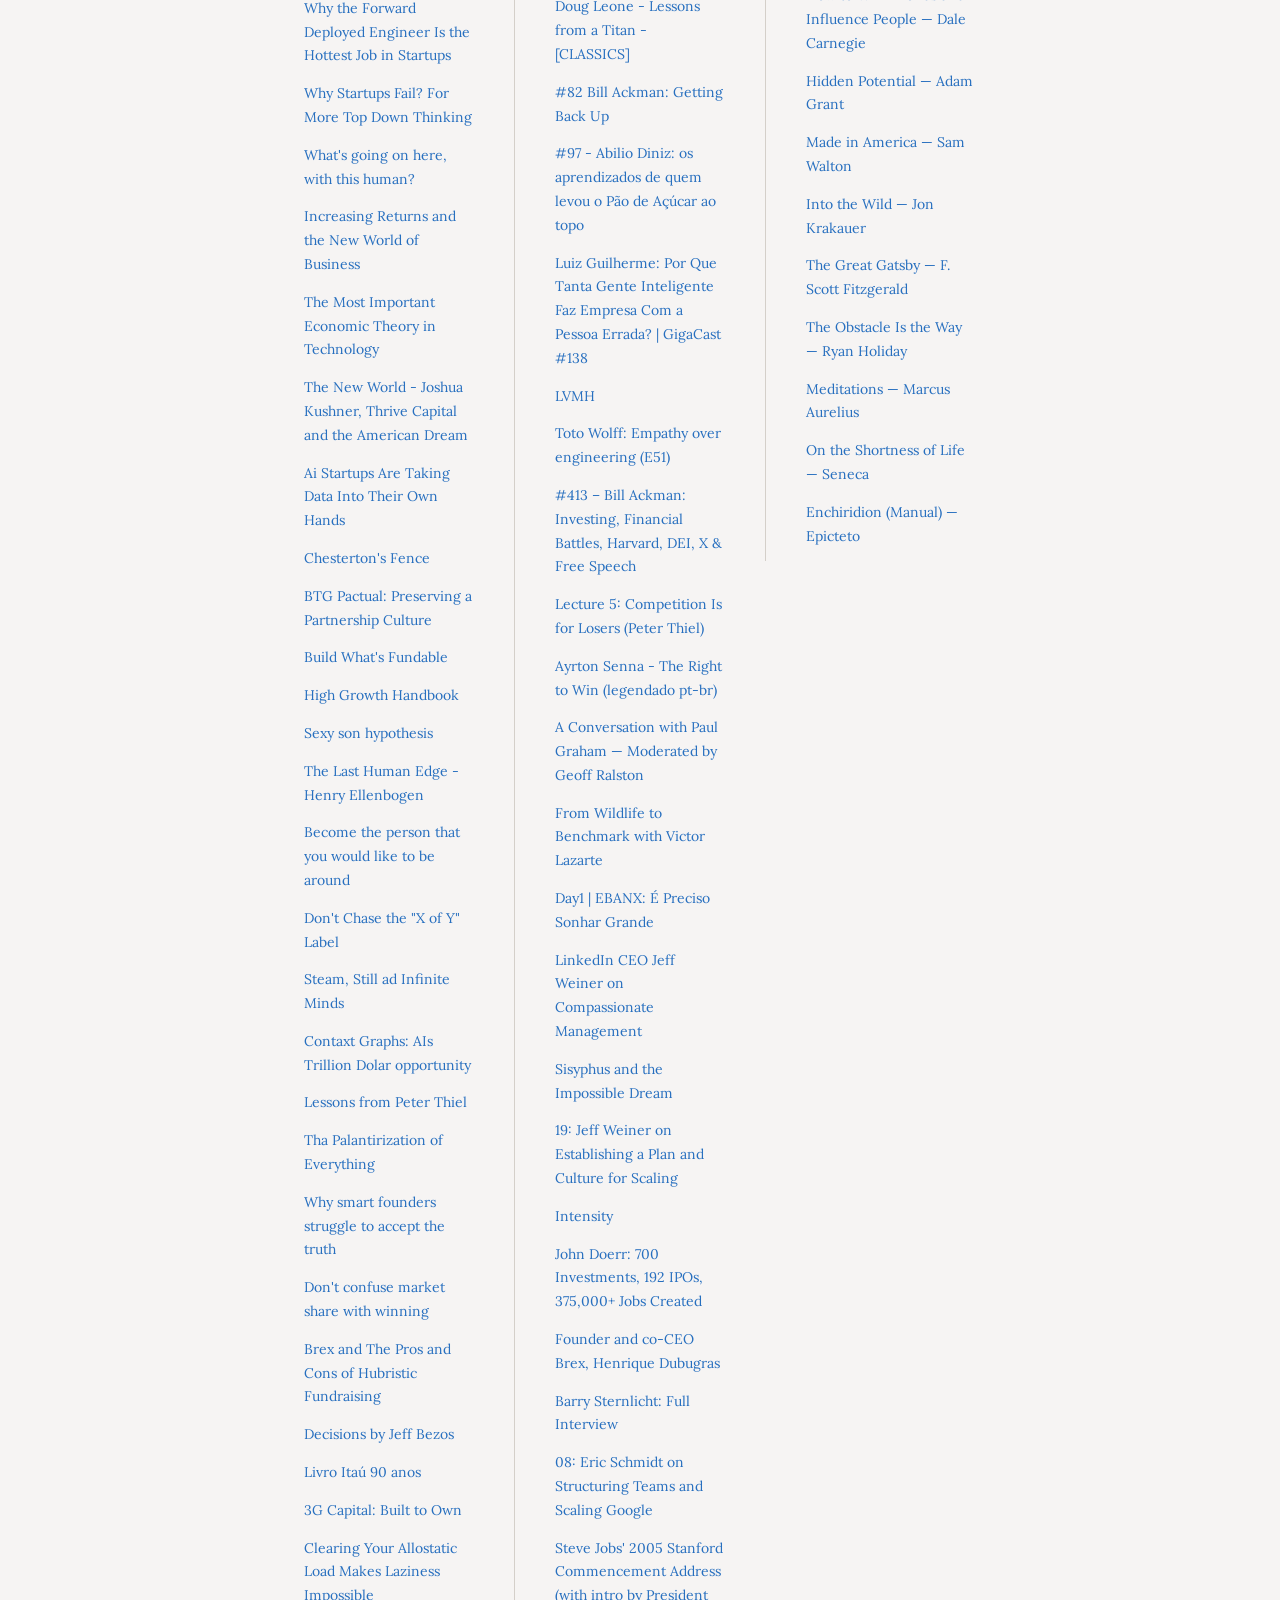
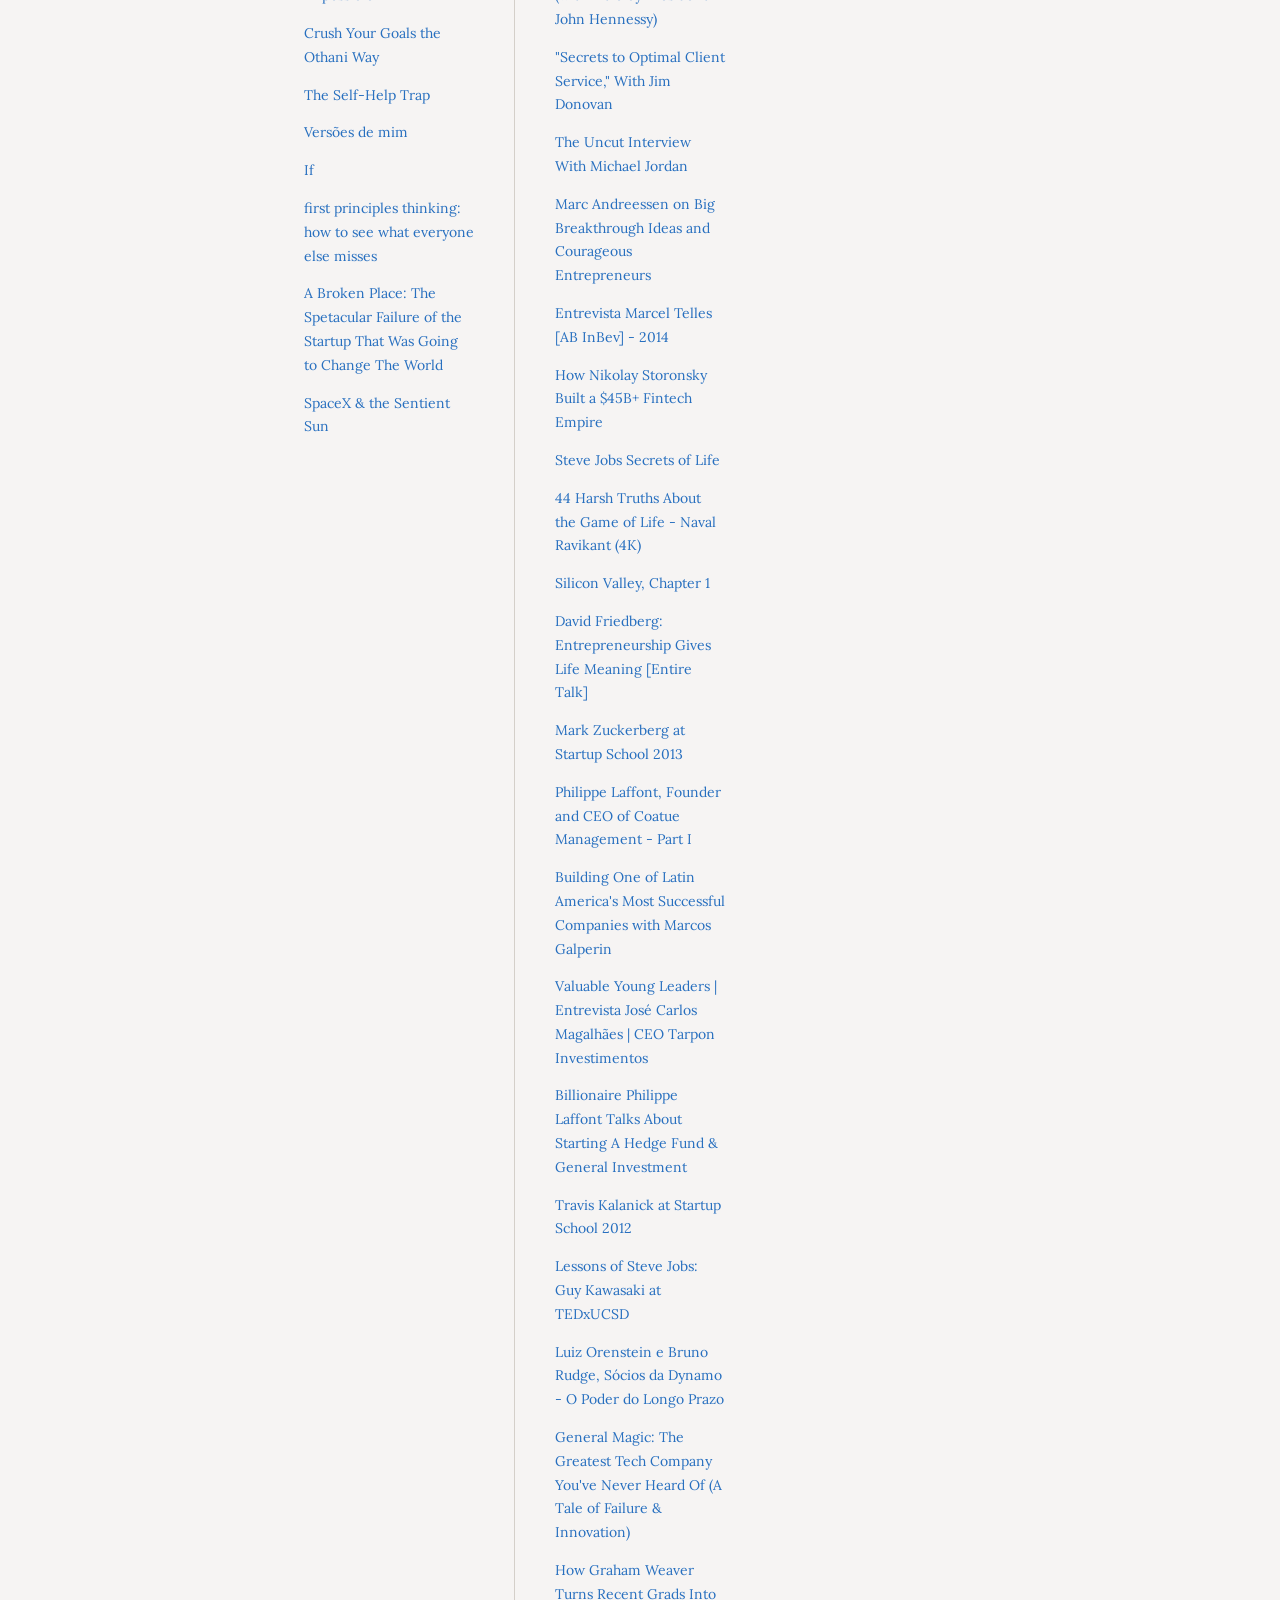
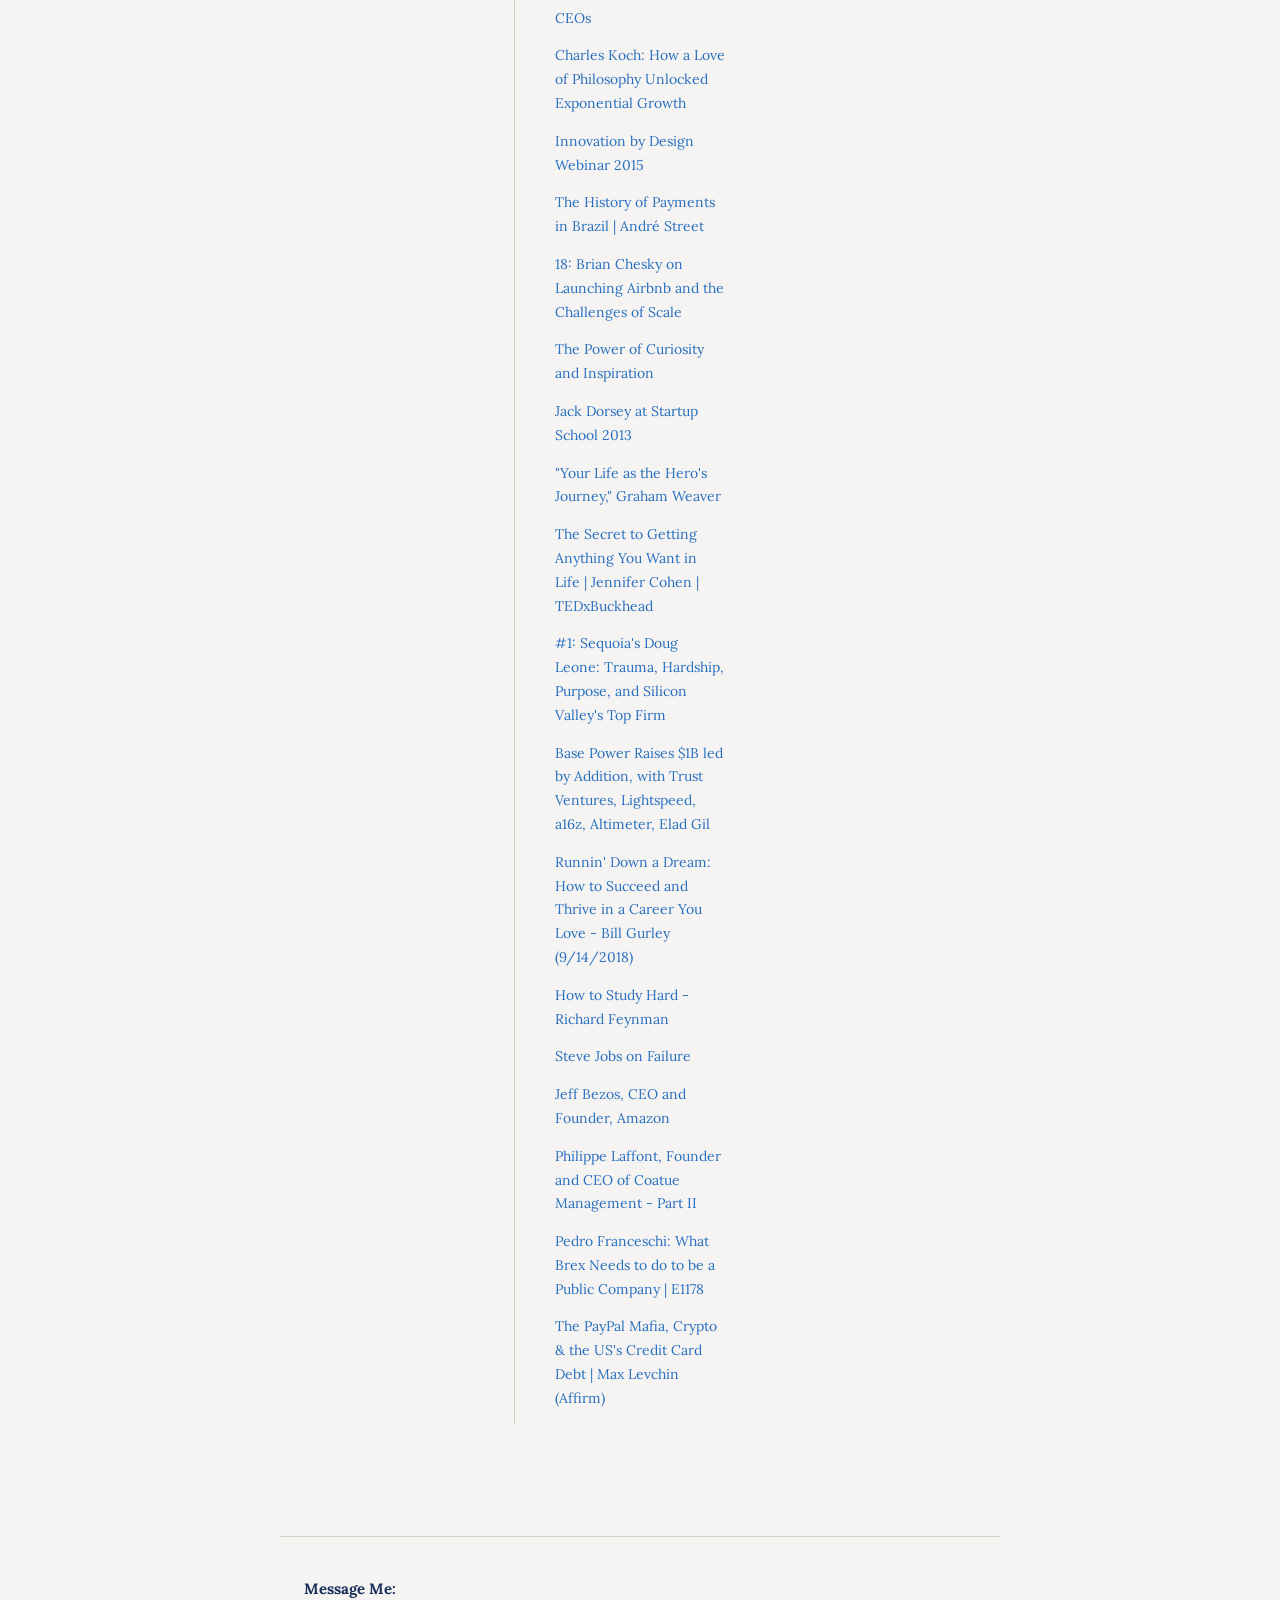
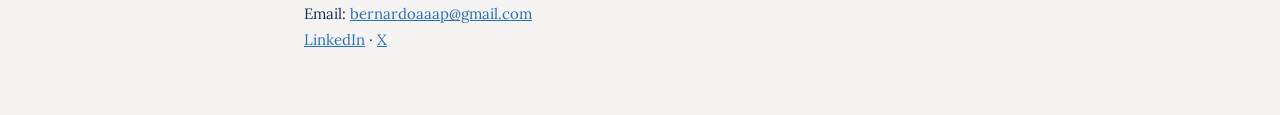
==== commit b232d209: "Final build" ====
--- a/bio.html
+++ b/bio.html
@@ -12,9 +12,9 @@
 <body>
 <nav>
   <ul>
-    <li><a href="index.html">Home</a></li>
+    <li><a href="index.html">About</a></li>
+    <li><a href="timeline.html">Timeline</a></li>
     <li><a href="bio.html" class="current">Bio</a></li>
-    <li><a href="about.html">About</a></li>
   </ul>
 </nav>
 <main>
@@ -24,7 +24,7 @@
 
     <div class="bio-col">
       <h2>Articles &amp; Blogs</h2>
-      <ul>
+      <ul class="bio-list">
         <li><a href="https://collabfund.com/blog/intelligent-vs-smart/" target="_blank" rel="noopener">Intelligent vs Smart</a></li>
         <li><a href="https://a16z.com/2023/06/06/ai-will-save-the-world/" target="_blank" rel="noopener">Why AI Will Save The World</a></li>
         <li><a href="https://thegeneralist.substack.com/p/brex?utm_source=substack&utm_medium=email" target="_blank" rel="noopener">Brex's Second Act</a></li>
@@ -113,125 +113,108 @@
 
     <div class="bio-col">
       <h2>Podcasts</h2>
-      <ul>
-        <li><a href="https://open.spotify.com/episode/5cX19JVJxjqF7zcXXcoS2u" target="_blank" rel="noopener">State of Play: The Sharing Economy</a></li>
-        <li><a href="https://open.spotify.com/episode/68zU6sxA2ylr2877y1uomc" target="_blank" rel="noopener">TikTok &amp; Beyond: The Algorithm Question, The Future of Product</a></li>
-        <li><a href="https://open.spotify.com/episode/38Lm8eYXImgTj9vSQdhclp" target="_blank" rel="noopener">Fintech for Gen Z and Millennials</a></li>
-        <li><a href="https://open.spotify.com/episode/7wp7Rd0jt4VQsGlzWWuFCP" target="_blank" rel="noopener">The Future of Computing Might Not Be So Battery-Powered</a></li>
-        <li><a href="https://open.spotify.com/episode/5wOvGTPYw8TXMyNsF5brMN" target="_blank" rel="noopener">Designing for, Marketing to, and Partnering With Gen Z</a></li>
-        <li><a href="https://open.spotify.com/episode/35dbVliKUfbhkpelXfH2Nl" target="_blank" rel="noopener">The Journey from 0 to 1, from Mosaic to Netscape</a></li>
-        <li><a href="https://open.spotify.com/episode/1TmxPTikSzOzaws8AsFOWS" target="_blank" rel="noopener">Rodrigo Tognini, CEO da Conta Simples. A conta corrente das pequenas e médias empresas.</a></li>
-        <li><a href="https://open.spotify.com/episode/2NWAtXlx73tuW6xz0MiKlj" target="_blank" rel="noopener">David Vélez, CEO do Nubank. A criação de um novo banco</a></li>
-        <li><a href="https://open.spotify.com/episode/3tcu509lDgtjA2m9AkIaFp" target="_blank" rel="noopener">Roberto Lee, cofundador e CEO da Avenue. Terceiro tempo.</a></li>
-        <li><a href="https://open.spotify.com/episode/4jj19yZfXIC6LSkDexuQgP" target="_blank" rel="noopener">André Maciel, investidor do SoftBank. O maior fundo de capital de risco Latam.</a></li>
-        <li><a href="https://open.spotify.com/episode/3cUoBx8oefKNRscmE0xfLq" target="_blank" rel="noopener">*BÔNUS: As lições de Guilherme Benchimol para criar e gerir times excepcionais</a></li>
-        <li><a href="https://open.spotify.com/episode/1LxBSgjR2XXoEVyC6zXYUv" target="_blank" rel="noopener">#18 - Gympass: como a startup chegou ao valor de US$ 1 bilhão fazendo as pessoas se exercitarem</a></li>
-        <li><a href="https://open.spotify.com/episode/4R4RPz5rylM66QYj52V3mk" target="_blank" rel="noopener">#86 - GP Investments: a construção da gestora de US$ 5 bilhões e os investimentos em tecnologia</a></li>
-        <li><a href="https://open.spotify.com/episode/4tyaenXO151IVFKo6m1CnD" target="_blank" rel="noopener">#110 Jim Collins: Relationships vs. Transactions</a></li>
-        <li><a href="https://open.spotify.com/episode/4p5MXCVeZ3P3yt9JsvNgCv" target="_blank" rel="noopener">Lara Lemann, sócia da Maya Capital. Investindo em startups, criando o futuro.</a></li>
-        <li><a href="https://open.spotify.com/episode/087gcHBmHR2nYMC7HpCL28" target="_blank" rel="noopener">#13 - Galeazzi: o homem que recuperou as maiores empresas do país</a></li>
-        <li><a href="https://open.spotify.com/episode/7EJIf5evZzfP8PZAuzT6cj" target="_blank" rel="noopener">#97 - Abilio Diniz: os aprendizados de quem levou o Pão de Açúcar ao topo</a></li>
+      <ul class="bio-list">
+        <li><a href="https://open.spotify.com/episode/05lIHHETDdp8dSvzjl8Q55" target="_blank" rel="noopener">Bill Gurley &amp; Michael Mauboussin - Putting Theory into Practice - [EP.370]</a></li>
+        <li><a href="https://open.spotify.com/episode/0UzaRXmWRP78ak6uZwrjYy" target="_blank" rel="noopener">Jeremy Giffon - Special Situations in Private Markets - [Replay]</a></li>
         <li><a href="https://open.spotify.com/episode/1959ZAfDSXd3MZ9irv9ZU1" target="_blank" rel="noopener">#15 - XP Investimentos: a história de Guilherme Benchimol até enfrentar os bancões</a></li>
+        <li><a href="https://open.spotify.com/episode/1c5m2EkjInc4EPjIzcaWPE" target="_blank" rel="noopener">#58 - Miles Grimshaw</a></li>
         <li><a href="https://open.spotify.com/episode/1Coz4kh3BUkm6OtqyS4bB1" target="_blank" rel="noopener">#16 - Creditas: o espanhol que está mudando os empréstimos no Brasil</a></li>
-        <li><a href="https://open.spotify.com/episode/6WsejYJ6pbfE6ueSKyhIcU" target="_blank" rel="noopener">Jerry Yang: How Yahoo went from a hobby to the early King of the Internet</a></li>
-        <li><a href="https://open.spotify.com/episode/2uRUg7HPsK8oeLdnhPNCdg" target="_blank" rel="noopener">Marc Andreessen - Making the Future - [EP. 232]</a></li>
-        <li><a href="https://open.spotify.com/episode/4t16rlUkgc4JtG3HxLxyig" target="_blank" rel="noopener">Michael Moritz: Look for Unexpected Opportunities</a></li>
-        <li><a href="https://open.spotify.com/episode/6DHmmmJX2ATX6MTBEuwbFa" target="_blank" rel="noopener">Visa</a></li>
-        <li><a href="https://open.spotify.com/episode/3JnXyI5G7umpVWijAvoL36" target="_blank" rel="noopener">Hermès</a></li>
-        <li><a href="https://open.spotify.com/episode/4c0HfHEdkcaHLXyyM5KFAF" target="_blank" rel="noopener">Starbucks (with Howard Schultz)</a></li>
-        <li><a href="https://open.spotify.com/episode/7nH8ampaqwQ9xZDRvBElUJ" target="_blank" rel="noopener">Toto Wolff: Empathy over engineering (E51)</a></li>
-        <li><a href="https://open.spotify.com/episode/7lMY1C8AMFinpVMTgAH9D9" target="_blank" rel="noopener">LVMH</a></li>
+        <li><a href="https://open.spotify.com/episode/1drc5vABbnRAEaLSjgowkd" target="_blank" rel="noopener">Doug Leone - Lessons from a Titan - [EP.318]</a></li>
         <li><a href="https://open.spotify.com/episode/1hcLPFTuMCb3hfd8vIuvUW" target="_blank" rel="noopener">286 - Remember Death</a></li>
         <li><a href="https://open.spotify.com/episode/1LjvZFc4aRw84DXmZdgklB" target="_blank" rel="noopener">Tim Ferriss - Curating Curiosities - [EP.369]</a></li>
+        <li><a href="https://open.spotify.com/episode/1McD8NAeAS2p4AOmRgNY5q" target="_blank" rel="noopener">Builder Turned Fundraiser: Tractian's $45M Series B (Igor Marinelli / Tractian - Ep 35)</a></li>
+        <li><a href="https://open.spotify.com/episode/1rLt4oo9LsZJlKZmwJ13Pu" target="_blank" rel="noopener">Martín Escobari - Inside General Atlantic - [EP.449]</a></li>
+        <li><a href="https://open.spotify.com/episode/2GouXKS6U26NyptFZNhgti" target="_blank" rel="noopener">Josh Kushner - Building Thrive Capital - [CLASSICS]</a></li>
+        <li><a href="https://open.spotify.com/episode/2McbVUn2JbUMmmdCdW1yt1" target="_blank" rel="noopener">Alexandre Liuzzi | Co-Founder na Remessa Online | Giga Cast #9</a></li>
+        <li><a href="https://open.spotify.com/episode/2NWAtXlx73tuW6xz0MiKlj" target="_blank" rel="noopener">David Vélez, CEO do Nubank. A criação de um novo banco</a></li>
+        <li><a href="https://open.spotify.com/episode/2uRUg7HPsK8oeLdnhPNCdg" target="_blank" rel="noopener">Marc Andreessen - Making the Future - [EP. 232]</a></li>
+        <li><a href="https://open.spotify.com/episode/35dbVliKUfbhkpelXfH2Nl" target="_blank" rel="noopener">The Journey from 0 to 1, from Mosaic to Netscape</a></li>
+        <li><a href="https://open.spotify.com/episode/38Lm8eYXImgTj9vSQdhclp" target="_blank" rel="noopener">Fintech for Gen Z and Millennials</a></li>
+        <li><a href="https://open.spotify.com/episode/3ijkVfaht5kcFPvHcCbYYD" target="_blank" rel="noopener">#1309 - Naval Ravikant</a></li>
+        <li><a href="https://open.spotify.com/episode/3JnXyI5G7umpVWijAvoL36" target="_blank" rel="noopener">Hermès</a></li>
+        <li><a href="https://open.spotify.com/episode/3tcu509lDgtjA2m9AkIaFp" target="_blank" rel="noopener">Roberto Lee, cofundador e CEO da Avenue. Terceiro tempo.</a></li>
+        <li><a href="https://open.spotify.com/episode/3VbGyix7GOozgg8sry2Tmr" target="_blank" rel="noopener">#1836 - Ryan Holiday</a></li>
+        <li><a href="https://open.spotify.com/episode/3XqnZ2thRrQiImSn47BOw7" target="_blank" rel="noopener">Alex Behring and Daniel Schwartz - Inside 3G Capital - [EP.458]</a></li>
+        <li><a href="https://open.spotify.com/episode/4c0HfHEdkcaHLXyyM5KFAF" target="_blank" rel="noopener">Starbucks (with Howard Schultz)</a></li>
+        <li><a href="https://open.spotify.com/episode/4ICJMrm68vpAra6CdGzMjd" target="_blank" rel="noopener">Matt Perelman &amp; Alex Sloane - The Art of Franchise Investing - [EP.393]</a></li>
+        <li><a href="https://open.spotify.com/episode/4R4RPz5rylM66QYj52V3mk" target="_blank" rel="noopener">#86 - GP Investments: a construção da gestora de US$ 5 bilhões e os investimentos em tecnologia</a></li>
+        <li><a href="https://open.spotify.com/episode/4t16rlUkgc4JtG3HxLxyig" target="_blank" rel="noopener">Michael Moritz: Look for Unexpected Opportunities</a></li>
+        <li><a href="https://open.spotify.com/episode/4ttOqoLrk2vIsFODETfYRA" target="_blank" rel="noopener">#373 Breakfast with Brad Jacobs + How To Make A Few Billion Dollars</a></li>
+        <li><a href="https://open.spotify.com/episode/4tyaenXO151IVFKo6m1CnD" target="_blank" rel="noopener">#110 Jim Collins: Relationships vs. Transactions</a></li>
+        <li><a href="https://open.spotify.com/episode/5D4rToJ6IW2JsilsvuKeA1" target="_blank" rel="noopener">#405 – Jeff Bezos: Amazon and Blue Origin</a></li>
+        <li><a href="https://open.spotify.com/episode/5I7Ue6hICwZWnI3ggtgaMY" target="_blank" rel="noopener">Palmer Luckey - Inventing the Future of Defense - [EP.350]</a></li>
+        <li><a href="https://open.spotify.com/episode/5Mdq3qWxOSszwqWXMm5J3v" target="_blank" rel="noopener">#324 John D. Rockefeller (38 Letters Rockefeller Wrote to His Son)</a></li>
+        <li><a href="https://open.spotify.com/episode/5musNafcp6Qc7GdMlPkNmB" target="_blank" rel="noopener">Curate People</a></li>
+        <li><a href="https://open.spotify.com/episode/5xeFdH5EYKx48ZEU0cSglU" target="_blank" rel="noopener">David Vélez - Building the Branchless Bank - [Founder's Field Guide, EP. 41]</a></li>
+        <li><a href="https://open.spotify.com/episode/6DHmmmJX2ATX6MTBEuwbFa" target="_blank" rel="noopener">Visa</a></li>
+        <li><a href="https://open.spotify.com/episode/6p3Ybd2kOfHXcuwdIJzYgU" target="_blank" rel="noopener">Justin Ishbia - Lessons from Acquiring 586 Companies - [EP.357]</a></li>
+        <li><a href="https://open.spotify.com/episode/6PmvhvcBIiVcAJVEjBYJTJ" target="_blank" rel="noopener">Jared Kushner - The Mechanic - [EP.403]</a></li>
+        <li><a href="https://open.spotify.com/episode/6r8F78vQadeknvdHeiA7fJ" target="_blank" rel="noopener">Ric Elias - The Art of Living Well - [EP.388]</a></li>
         <li><a href="https://open.spotify.com/episode/6rRRGzqlWm0mwXflW5Tv9K" target="_blank" rel="noopener">315 - The Strength to Feel: A Stoic's Journey to Emotional Clarity and Connection</a></li>
-        <li><a href="https://open.spotify.com/episode/5Mdq3qWxOSszwqWXMm5J3v" target="_blank" rel="noopener">#324 John D. Rockefeller (38 Letters Rockefeller Wrote to His Son)</a></li>
-        <li><a href="https://open.spotify.com/episode/1rLt4oo9LsZJlKZmwJ13Pu" target="_blank" rel="noopener">Martín Escobari - Inside General Atlantic - [EP.449]</a></li>
-        <li><a href="https://open.spotify.com/episode/5musNafcp6Qc7GdMlPkNmB" target="_blank" rel="noopener">Curate People</a></li>
-        <li><a href="https://open.spotify.com/episode/3XqnZ2thRrQiImSn47BOw7" target="_blank" rel="noopener">Alex Behring and Daniel Schwartz - Inside 3G Capital - [EP.458]</a></li>
-        <li><a href="https://open.spotify.com/episode/7EtfTvdwapWoEW8Hy2tKjM" target="_blank" rel="noopener">Luiz Guilherme: Por Que Tanta Gente Inteligente Faz Empresa Com a Pessoa Errada? — GigaCast #138</a></li>
-        <li><a href="https://open.spotify.com/episode/1c5m2EkjInc4EPjIzcaWPE" target="_blank" rel="noopener">#58 - Miles Grimshaw</a></li>
-        <li><a href="https://open.spotify.com/episode/2GouXKS6U26NyptFZNhgti" target="_blank" rel="noopener">Josh Kushner - Building Thrive Capital - [CLASSICS]</a></li>
-        <li><a href="https://open.spotify.com/episode/1McD8NAeAS2p4AOmRgNY5q" target="_blank" rel="noopener">Builder Turned Fundraiser: Tractian's $45M Series B (Igor Marinelli / Tractian - Ep 35)</a></li>
-        <li><a href="https://open.spotify.com/episode/05lIHHETDdp8dSvzjl8Q55" target="_blank" rel="noopener">Bill Gurley &amp; Michael Mauboussin - Putting Theory into Practice - [EP.370]</a></li>
+        <li><a href="https://open.spotify.com/episode/6WsejYJ6pbfE6ueSKyhIcU" target="_blank" rel="noopener">Jerry Yang: How Yahoo went from a hobby to the early King of the Internet</a></li>
+        <li><a href="https://open.spotify.com/episode/6ZVKpzQ0uY35LeLyZOc45i" target="_blank" rel="noopener">Doug Leone - Lessons from a Titan - [CLASSICS]</a></li>
+        <li><a href="https://open.spotify.com/episode/7efKjZT74ekz5bAxFoFu5P" target="_blank" rel="noopener">#82 Bill Ackman: Getting Back Up</a></li>
+        <li><a href="https://open.spotify.com/episode/7EJIf5evZzfP8PZAuzT6cj" target="_blank" rel="noopener">#97 - Abilio Diniz: os aprendizados de quem levou o Pão de Açúcar ao topo</a></li>
+        <li><a href="https://open.spotify.com/episode/7EtfTvdwapWoEW8Hy2tKjM" target="_blank" rel="noopener">Luiz Guilherme: Por Que Tanta Gente Inteligente Faz Empresa Com a Pessoa Errada? | GigaCast #138</a></li>
+        <li><a href="https://open.spotify.com/episode/7lMY1C8AMFinpVMTgAH9D9" target="_blank" rel="noopener">LVMH</a></li>
+        <li><a href="https://open.spotify.com/episode/7nH8ampaqwQ9xZDRvBElUJ" target="_blank" rel="noopener">Toto Wolff: Empathy over engineering (E51)</a></li>
         <li><a href="https://open.spotify.com/episode/7rc0ltSzV5dXdtBVhJ7yvd" target="_blank" rel="noopener">#413 – Bill Ackman: Investing, Financial Battles, Harvard, DEI, X &amp; Free Speech</a></li>
-        <li><a href="https://open.spotify.com/episode/5D4rToJ6IW2JsilsvuKeA1" target="_blank" rel="noopener">#405 – Jeff Bezos: Amazon and Blue Origin</a></li>
-        <li><a href="https://open.spotify.com/episode/6PmvhvcBIiVcAJVEjBYJTJ" target="_blank" rel="noopener">Jared Kushner - The Mechanic - [EP.403]</a></li>
-        <li><a href="https://open.spotify.com/episode/6ZVKpzQ0uY35LeLyZOc45i" target="_blank" rel="noopener">Doug Leone - Lessons from a Titan - [CLASSICS]</a></li>
-        <li><a href="https://open.spotify.com/episode/4ICJMrm68vpAra6CdGzMjd" target="_blank" rel="noopener">Matt Perelman &amp; Alex Sloane - The Art of Franchise Investing - [EP.393]</a></li>
-        <li><a href="https://open.spotify.com/episode/0UzaRXmWRP78ak6uZwrjYy" target="_blank" rel="noopener">Jeremy Giffon - Special Situations in Private Markets - [Replay]</a></li>
-        <li><a href="https://open.spotify.com/episode/6p3Ybd2kOfHXcuwdIJzYgU" target="_blank" rel="noopener">Justin Ishbia - Lessons from Acquiring 586 Companies - [EP.357]</a></li>
-        <li><a href="https://open.spotify.com/episode/4ttOqoLrk2vIsFODETfYRA" target="_blank" rel="noopener">#373 Breakfast with Brad Jacobs + How To Make A Few Billion Dollars</a></li>
-        <li><a href="https://open.spotify.com/episode/6r8F78vQadeknvdHeiA7fJ" target="_blank" rel="noopener">Ric Elias - The Art of Living Well - [EP.388]</a></li>
-        <li><a href="https://open.spotify.com/episode/2McbVUn2JbUMmmdCdW1yt1" target="_blank" rel="noopener">Alexandre Liuzzi — Co-Founder na Remessa Online | Giga Cast #9</a></li>
-        <li><a href="https://open.spotify.com/episode/1drc5vABbnRAEaLSjgowkd" target="_blank" rel="noopener">Doug Leone - Lessons from a Titan - [EP.318]</a></li>
-        <li><a href="https://open.spotify.com/episode/5I7Ue6hICwZWnI3ggtgaMY" target="_blank" rel="noopener">Palmer Luckey - Inventing the Future of Defense - [EP.350]</a></li>
-        <li><a href="https://open.spotify.com/episode/5xeFdH5EYKx48ZEU0cSglU" target="_blank" rel="noopener">David Vélez - Building the Branchless Bank - [Founder's Field Guide, EP. 41]</a></li>
-        <li><a href="https://open.spotify.com/episode/7efKjZT74ekz5bAxFoFu5P" target="_blank" rel="noopener">#82 Bill Ackman: Getting Back Up</a></li>
-        <li><a href="https://open.spotify.com/episode/3ijkVfaht5kcFPvHcCbYYD" target="_blank" rel="noopener">#1309 - Naval Ravikant</a></li>
-        <li><a href="https://open.spotify.com/episode/3VbGyix7GOozgg8sry2Tmr" target="_blank" rel="noopener">#1836 - Ryan Holiday</a></li>
         <li><a href="https://youtu.be/-oKjLVECMKA" target="_blank" rel="noopener">Lecture 5: Competition Is for Losers (Peter Thiel)</a></li>
-        <li><a href="https://youtu.be/W608u6sBFpo" target="_blank" rel="noopener">18: Brian Chesky on Launching Airbnb and the Challenges of Scale</a></li>
+        <li><a href="https://youtu.be/1RkOMEjG-J4" target="_blank" rel="noopener">Ayrton Senna - The Right to Win (legendado pt-br)</a></li>
         <li><a href="https://youtu.be/4WO5kJChg3w" target="_blank" rel="noopener">A Conversation with Paul Graham — Moderated by Geoff Ralston</a></li>
+        <li><a href="https://youtu.be/5cr7yfqEM_M" target="_blank" rel="noopener">From Wildlife to Benchmark with Victor Lazarte</a></li>
+        <li><a href="https://youtu.be/6g1MlDq-qZg" target="_blank" rel="noopener">Day1 | EBANX: É Preciso Sonhar Grande</a></li>
+        <li><a href="https://youtu.be/7h9esSsOLDE" target="_blank" rel="noopener">LinkedIn CEO Jeff Weiner on Compassionate Management</a></li>
+        <li><a href="https://youtu.be/9IiTdSnmS7E" target="_blank" rel="noopener">Sisyphus and the Impossible Dream</a></li>
+        <li><a href="https://youtu.be/cYN3ghAam14" target="_blank" rel="noopener">19: Jeff Weiner on Establishing a Plan and Culture for Scaling</a></li>
+        <li><a href="https://youtu.be/DRe9DBosLD4" target="_blank" rel="noopener">Intensity</a></li>
+        <li><a href="https://youtu.be/exSZDVXlBnc" target="_blank" rel="noopener">John Doerr: 700 Investments, 192 IPOs, 375,000+ Jobs Created</a></li>
+        <li><a href="https://youtu.be/FdABPmO1Ado" target="_blank" rel="noopener">Founder and co-CEO Brex, Henrique Dubugras</a></li>
+        <li><a href="https://youtu.be/fxKWkoYi0SE" target="_blank" rel="noopener">Barry Sternlicht: Full Interview</a></li>
+        <li><a href="https://youtu.be/hcRxFRgNpns" target="_blank" rel="noopener">08: Eric Schmidt on Structuring Teams and Scaling Google</a></li>
+        <li><a href="https://youtu.be/Hd_ptbiPoXM" target="_blank" rel="noopener">Steve Jobs' 2005 Stanford Commencement Address (with intro by President John Hennessy)</a></li>
+        <li><a href="https://youtu.be/hJbwyN4ZoCg" target="_blank" rel="noopener">"Secrets to Optimal Client Service," With Jim Donovan</a></li>
+        <li><a href="https://youtu.be/JfJYyN2GGts" target="_blank" rel="noopener">The Uncut Interview With Michael Jordan</a></li>
+        <li><a href="https://youtu.be/JYYsXzt1VDc" target="_blank" rel="noopener">Marc Andreessen on Big Breakthrough Ideas and Courageous Entrepreneurs</a></li>
+        <li><a href="https://youtu.be/K2LmHJvsrd8" target="_blank" rel="noopener">Entrevista Marcel Telles [AB InBev] - 2014</a></li>
+        <li><a href="https://youtu.be/KpijNrG_w8M" target="_blank" rel="noopener">How Nikolay Storonsky Built a $45B+ Fintech Empire</a></li>
+        <li><a href="https://youtu.be/kYfNvmF0Bqw" target="_blank" rel="noopener">Steve Jobs Secrets of Life</a></li>
+        <li><a href="https://youtu.be/KyfUysrNaco" target="_blank" rel="noopener">44 Harsh Truths About the Game of Life - Naval Ravikant (4K)</a></li>
         <li><a href="https://youtu.be/kzit5-Ulx_4" target="_blank" rel="noopener">Silicon Valley, Chapter 1</a></li>
-        <li><a href="https://youtu.be/exSZDVXlBnc" target="_blank" rel="noopener">John Doerr: 700 Investments, 192 IPOs, 375,000+ Jobs Created</a></li>
-        <li><a href="https://youtu.be/JYYsXzt1VDc" target="_blank" rel="noopener">Marc Andreessen on Big Breakthrough Ideas and Courageous Entrepreneurs</a></li>
-        <li><a href="https://youtu.be/cYN3ghAam14" target="_blank" rel="noopener">19: Jeff Weiner on Establishing a Plan and Culture for Scaling</a></li>
-        <li><a href="https://youtu.be/7h9esSsOLDE" target="_blank" rel="noopener">LinkedIn CEO Jeff Weiner on Compassionate Management</a></li>
+        <li><a href="https://youtu.be/m2sj-U2QSHs" target="_blank" rel="noopener">David Friedberg: Entrepreneurship Gives Life Meaning [Entire Talk]</a></li>
+        <li><a href="https://youtu.be/MGsalg2f9js" target="_blank" rel="noopener">Mark Zuckerberg at Startup School 2013</a></li>
+        <li><a href="https://youtu.be/NaHV2z-roic" target="_blank" rel="noopener">Philippe Laffont, Founder and CEO of Coatue Management - Part I</a></li>
+        <li><a href="https://youtu.be/ORWq9SLI0hU" target="_blank" rel="noopener">Building One of Latin America's Most Successful Companies with Marcos Galperin</a></li>
+        <li><a href="https://youtu.be/PjZPdJFYMLk" target="_blank" rel="noopener">Valuable Young Leaders | Entrevista José Carlos Magalhães | CEO Tarpon Investimentos</a></li>
+        <li><a href="https://youtu.be/qqsUvtmn2p0" target="_blank" rel="noopener">Billionaire Philippe Laffont Talks About Starting A Hedge Fund &amp; General Investment</a></li>
         <li><a href="https://youtu.be/rQ6GoY2_Ujw" target="_blank" rel="noopener">Travis Kalanick at Startup School 2012</a></li>
-        <li><a href="https://youtu.be/V5lOJnhJph8" target="_blank" rel="noopener">Innovation by Design Webinar 2015</a></li>
-        <li><a href="https://youtu.be/wEQawgkCMOU" target="_blank" rel="noopener">Jack Dorsey at Startup School 2013</a></li>
-        <li><a href="https://youtu.be/MGsalg2f9js" target="_blank" rel="noopener">Mark Zuckerberg at Startup School 2013</a></li>
-        <li><a href="https://youtu.be/w7j0VEwWmkE" target="_blank" rel="noopener">The Power of Curiosity and Inspiration</a></li>
-        <li><a href="https://youtu.be/I5h8GfxIWVY" target="_blank" rel="noopener">(vídeo sem título identificado)</a></li>
-        <li><a href="https://youtu.be/zN1PyNwjHpc" target="_blank" rel="noopener">Jeff Bezos, CEO and Founder, Amazon</a></li>
-        <li><a href="https://youtu.be/hJbwyN4ZoCg" target="_blank" rel="noopener">"Secrets to Optimal Client Service," With Jim Donovan</a></li>
-        <li><a href="https://youtu.be/m2sj-U2QSHs" target="_blank" rel="noopener">David Friedberg: Entrepreneurship Gives Life Meaning [Entire Talk]</a></li>
-        <li><a href="https://youtu.be/-jwkYOHYvmA" target="_blank" rel="noopener">#002 De Sonho a Império: A História de Edoardo da Bacio di Latte</a></li>
-        <li><a href="https://youtu.be/akIQatdWZVI" target="_blank" rel="noopener">#003 Ricardo Faria - O Fundador da Maior Granja de Ovos do Mundo</a></li>
-        <li><a href="https://youtu.be/NaHV2z-roic" target="_blank" rel="noopener">Philippe Laffont, Founder and CEO of Coatue Management - Part I</a></li>
-        <li><a href="https://youtu.be/ZSFro-VvBNw" target="_blank" rel="noopener">Philippe Laffont, Founder and CEO of Coatue Management - Part II</a></li>
-        <li><a href="https://youtu.be/aV861JuP7rg" target="_blank" rel="noopener">Pedro Franceschi: What Brex Needs to do to be a Public Company — E1178</a></li>
-        <li><a href="https://youtu.be/fxKWkoYi0SE" target="_blank" rel="noopener">Barry Sternlicht: Full Interview</a></li>
-        <li><a href="https://youtu.be/qqsUvtmn2p0" target="_blank" rel="noopener">Billionaire Philippe Laffont Talks About Starting A Hedge Fund &amp; General Investment</a></li>
-        <li><a href="https://youtu.be/hcRxFRgNpns" target="_blank" rel="noopener">08: Eric Schmidt on Structuring Teams and Scaling Google</a></li>
-        <li><a href="https://youtu.be/u2nHljZeMQ8" target="_blank" rel="noopener">How Graham Weaver Turns Recent Grads Into CEOs</a></li>
-        <li><a href="https://youtu.be/FdABPmO1Ado" target="_blank" rel="noopener">Founder and co-CEO Brex, Henrique Dubugras</a></li>
-        <li><a href="https://youtu.be/YNX32WgJ7mk" target="_blank" rel="noopener">IA no Direito com Mateus Costa-Ribeiro da Enter.</a></li>
+        <li><a href="https://youtu.be/rWv-KoZnpKw" target="_blank" rel="noopener">Lessons of Steve Jobs: Guy Kawasaki at TEDxUCSD</a></li>
         <li><a href="https://youtu.be/SfaeOh2O4Qc" target="_blank" rel="noopener">Luiz Orenstein e Bruno Rudge, Sócios da Dynamo - O Poder do Longo Prazo</a></li>
         <li><a href="https://youtu.be/tuFl4WEXBrk" target="_blank" rel="noopener">General Magic: The Greatest Tech Company You've Never Heard Of (A Tale of Failure &amp; Innovation)</a></li>
-        <li><a href="https://youtu.be/5cr7yfqEM_M" target="_blank" rel="noopener">From Wildlife to Benchmark with Victor Lazarte</a></li>
-        <li><a href="https://youtu.be/ORWq9SLI0hU" target="_blank" rel="noopener">Building One of Latin America's Most Successful Companies with Marcos Galperin</a></li>
-        <li><a href="https://youtu.be/_M76pNDLzeg" target="_blank" rel="noopener">(vídeo sem título identificado)</a></li>
-        <li><a href="https://youtu.be/KpijNrG_w8M" target="_blank" rel="noopener">How Nikolay Storonsky Built a $45B+ Fintech Empire</a></li>
-        <li><a href="https://youtu.be/W5DzIIQlNxA" target="_blank" rel="noopener">The History of Payments in Brazil — André Street</a></li>
-        <li><a href="https://youtu.be/hRTRsmykE8U" target="_blank" rel="noopener">The PayPal Mafia, Crypto &amp; the US's Credit Card Debt — Max Levchin (Affirm)</a></li>
-        <li><a href="https://youtu.be/dZBAH_86FgE" target="_blank" rel="noopener">Vibe Coding, AI Valuations &amp; the Supercycle — Navin Chaddha, Mayfield</a></li>
+        <li><a href="https://youtu.be/u2nHljZeMQ8" target="_blank" rel="noopener">How Graham Weaver Turns Recent Grads Into CEOs</a></li>
+        <li><a href="https://youtu.be/uCFcz8SESdQ" target="_blank" rel="noopener">Charles Koch: How a Love of Philosophy Unlocked Exponential Growth</a></li>
+        <li><a href="https://youtu.be/V5lOJnhJph8" target="_blank" rel="noopener">Innovation by Design Webinar 2015</a></li>
+        <li><a href="https://youtu.be/W5DzIIQlNxA" target="_blank" rel="noopener">The History of Payments in Brazil | André Street</a></li>
+        <li><a href="https://youtu.be/W608u6sBFpo" target="_blank" rel="noopener">18: Brian Chesky on Launching Airbnb and the Challenges of Scale</a></li>
+        <li><a href="https://youtu.be/w7j0VEwWmkE" target="_blank" rel="noopener">The Power of Curiosity and Inspiration</a></li>
+        <li><a href="https://youtu.be/wEQawgkCMOU" target="_blank" rel="noopener">Jack Dorsey at Startup School 2013</a></li>
+        <li><a href="https://youtu.be/WhkTFEzyqlo" target="_blank" rel="noopener">"Your Life as the Hero's Journey," Graham Weaver</a></li>
+        <li><a href="https://youtu.be/wM82hE6oimw" target="_blank" rel="noopener">The Secret to Getting Anything You Want in Life | Jennifer Cohen | TEDxBuckhead</a></li>
+        <li><a href="https://youtu.be/xCWz0OxE16s" target="_blank" rel="noopener">#1: Sequoia's Doug Leone: Trauma, Hardship, Purpose, and Silicon Valley's Top Firm</a></li>
         <li><a href="https://youtu.be/XgRo82sSPCU" target="_blank" rel="noopener">Base Power Raises $1B led by Addition, with Trust Ventures, Lightspeed, a16z, Altimeter, Elad Gil</a></li>
+        <li><a href="https://youtu.be/xmYekD6-PZ8" target="_blank" rel="noopener">Runnin' Down a Dream: How to Succeed and Thrive in a Career You Love - Bill Gurley (9/14/2018)</a></li>
+        <li><a href="https://youtu.be/YDV1mo7QlnA" target="_blank" rel="noopener">How to Study Hard - Richard Feynman</a></li>
         <li><a href="https://youtu.be/zkTf0LmDqKI" target="_blank" rel="noopener">Steve Jobs on Failure</a></li>
-        <li><a href="https://youtu.be/Hd_ptbiPoXM" target="_blank" rel="noopener">Steve Jobs' 2005 Stanford Commencement Address (with intro by President John Hennessy)</a></li>
-        <li><a href="https://youtu.be/6g1MlDq-qZg" target="_blank" rel="noopener">Day1 — EBANX: É Preciso Sonhar Grande</a></li>
-        <li><a href="https://youtu.be/1RkOMEjG-J4" target="_blank" rel="noopener">Ayrton Senna - The Right to Win (legendado pt-br)</a></li>
-        <li><a href="https://youtu.be/kYfNvmF0Bqw" target="_blank" rel="noopener">Steve Jobs Secrets of Life</a></li>
-        <li><a href="https://youtu.be/PjZPdJFYMLk" target="_blank" rel="noopener">Valuable Young Leaders — Entrevista José Carlos Magalhães | CEO Tarpon Investimentos</a></li>
-        <li><a href="https://youtu.be/JfJYyN2GGts" target="_blank" rel="noopener">The Uncut Interview With Michael Jordan</a></li>
-        <li><a href="https://youtu.be/CBq_K7Fowok" target="_blank" rel="noopener">(vídeo sem título identificado)</a></li>
-        <li><a href="https://youtu.be/rWv-KoZnpKw" target="_blank" rel="noopener">Lessons of Steve Jobs: Guy Kawasaki at TEDxUCSD</a></li>
-        <li><a href="https://youtu.be/wM82hE6oimw" target="_blank" rel="noopener">The Secret to Getting Anything You Want in Life — Jennifer Cohen | TEDxBuckhead</a></li>
-        <li><a href="https://youtu.be/9IiTdSnmS7E" target="_blank" rel="noopener">Sisyphus and the Impossible Dream</a></li>
-        <li><a href="https://youtu.be/YDV1mo7QlnA" target="_blank" rel="noopener">How to Study Hard - Richard Feynman</a></li>
-        <li><a href="https://youtu.be/WhkTFEzyqlo" target="_blank" rel="noopener">"Your Life as the Hero's Journey," Graham Weaver</a></li>
-        <li><a href="https://youtu.be/DRe9DBosLD4" target="_blank" rel="noopener">Intensity</a></li>
-        <li><a href="https://youtu.be/xCWz0OxE16s" target="_blank" rel="noopener">#1: Sequoia's Doug Leone: Trauma, Hardship, Purpose, and Silicon Valley's Top Firm</a></li>
-        <li><a href="https://youtu.be/K2LmHJvsrd8" target="_blank" rel="noopener">Entrevista Marcel Telles [AB InBev] - 2014</a></li>
-        <li><a href="https://youtu.be/KyfUysrNaco" target="_blank" rel="noopener">44 Harsh Truths About the Game of Life - Naval Ravikant (4K)</a></li>
-        <li><a href="https://youtu.be/uCFcz8SESdQ" target="_blank" rel="noopener">Charles Koch: How a Love of Philosophy Unlocked Exponential Growth</a></li>
-        <li><a href="https://youtu.be/xmYekD6-PZ8" target="_blank" rel="noopener">Runnin' Down a Dream: How to Succeed and Thrive in a Career You Love - Bill Gurley (9/14/2018)</a></li>
+        <li><a href="https://youtu.be/zN1PyNwjHpc" target="_blank" rel="noopener">Jeff Bezos, CEO and Founder, Amazon</a></li>
+        <li><a href="https://youtu.be/ZSFro-VvBNw" target="_blank" rel="noopener">Philippe Laffont, Founder and CEO of Coatue Management - Part II</a></li>
+        <li><a href="https://youtu.be/aV861JuP7rg" target="_blank" rel="noopener">Pedro Franceschi: What Brex Needs to do to be a Public Company | E1178</a></li>
+        <li><a href="https://youtu.be/hRTRsmykE8U" target="_blank" rel="noopener">The PayPal Mafia, Crypto &amp; the US's Credit Card Debt | Max Levchin (Affirm)</a></li>
       </ul>
     </div>
 
     <div class="bio-col">
       <h2>Books</h2>
-      <ul>
+      <ul class="bio-list">
         <li><a href="https://www.amazon.com.br/dp/0804139296" target="_blank" rel="noopener">Zero to One — Peter Thiel</a></li>
         <li><a href="https://www.amazon.com.br/dp/B0CHFNXG5L" target="_blank" rel="noopener">The Almanack of Naval Ravikant — Naval Ravikant</a></li>
         <li><a href="https://www.amazon.com.br/dp/0143116177" target="_blank" rel="noopener">The Ascent of Money — Niall Ferguson</a></li>
--- a/style.css
+++ b/style.css
@@ -43,7 +43,7 @@
 nav a {
   color: var(--text);
   text-decoration: none;
-  font-size: 15px;
+  font-size: 17px;
 }
 nav a:hover { text-decoration: underline; }
 nav a.current {
@@ -87,18 +87,59 @@
   line-height: 1.5;
 }
 
-/* Bio: three-column layout */
+/* Bio page */
 .bio-columns {
   display: flex;
-  gap: 40px;
   align-items: flex-start;
-}
+  gap: 0;
+}
+
 .bio-col {
   flex: 1;
   min-width: 0;
-}
+  padding: 0 40px;
+}
+
+.bio-col:first-child {
+  padding-left: 0;
+}
+
+.bio-col:last-child {
+  padding-right: 0;
+}
+
+/* Vertical dividers between columns */
+.bio-col + .bio-col {
+  border-left: 1px solid #d4cfc9;
+}
+
 .bio-col h2 {
-  margin-top: 0;
+  font-size: 18px;
+  font-weight: 700;
+  margin: 0 0 20px;
+  color: #183059;
+}
+
+/* Bio list: no bullets, clean spacing */
+ul.bio-list {
+  list-style: none;
+  padding: 0;
+  margin: 0;
+}
+
+ul.bio-list li {
+  margin-bottom: 14px;
+  line-height: 1.4;
+}
+
+ul.bio-list li a {
+  font-size: 14px;
+  color: #276FBF;
+  text-decoration: none;
+}
+
+ul.bio-list li a:hover {
+  text-decoration: underline;
 }
 
 /* About: photo left, text right */
@@ -134,11 +175,22 @@
 @media (max-width: 768px) {
   .bio-columns {
     flex-direction: column;
-    gap: 0;
-  }
-  .bio-col h2 {
-    margin-top: 32px;
-  }
+  }
+
+  .bio-col {
+    padding: 0;
+    border-left: none !important;
+    border-top: 1px solid #d4cfc9;
+    padding-top: 28px;
+    margin-top: 28px;
+  }
+
+  .bio-col:first-child {
+    border-top: none;
+    padding-top: 0;
+    margin-top: 0;
+  }
+
   .about-layout {
     flex-direction: column;
   }
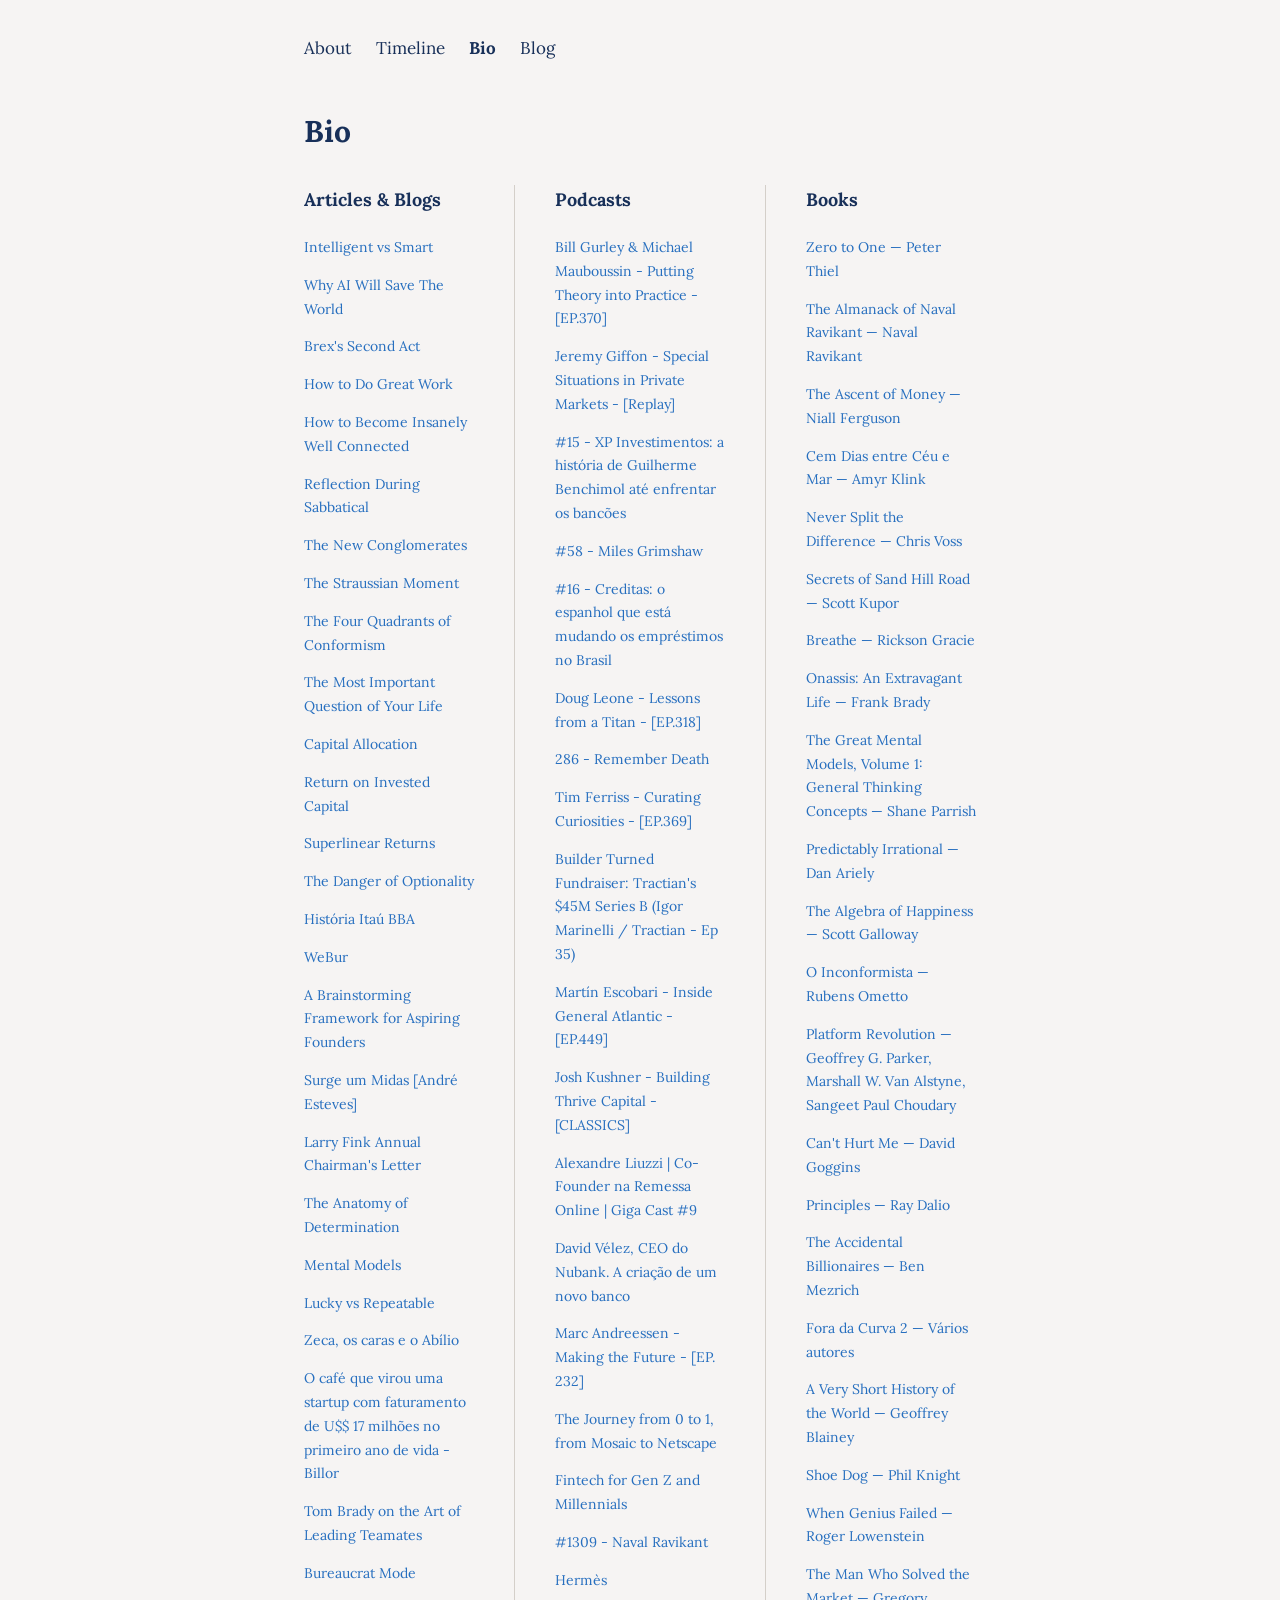
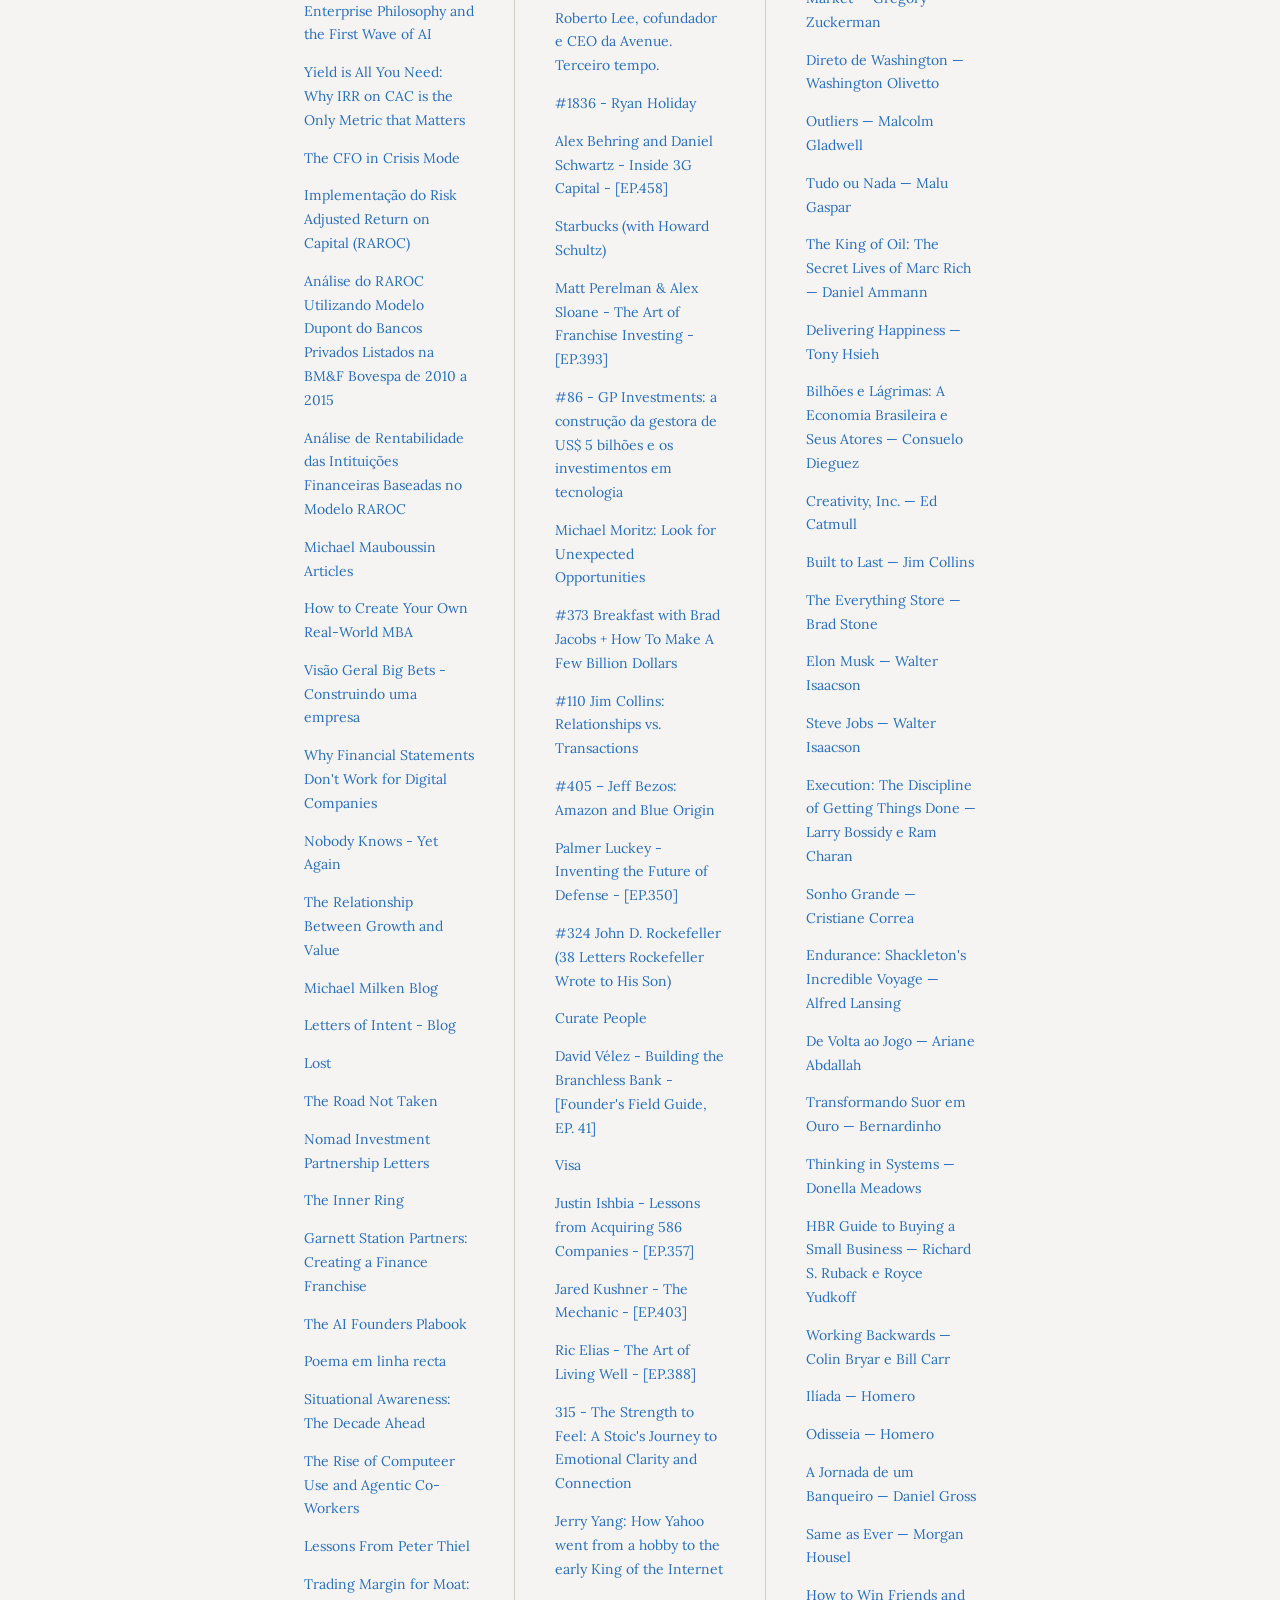
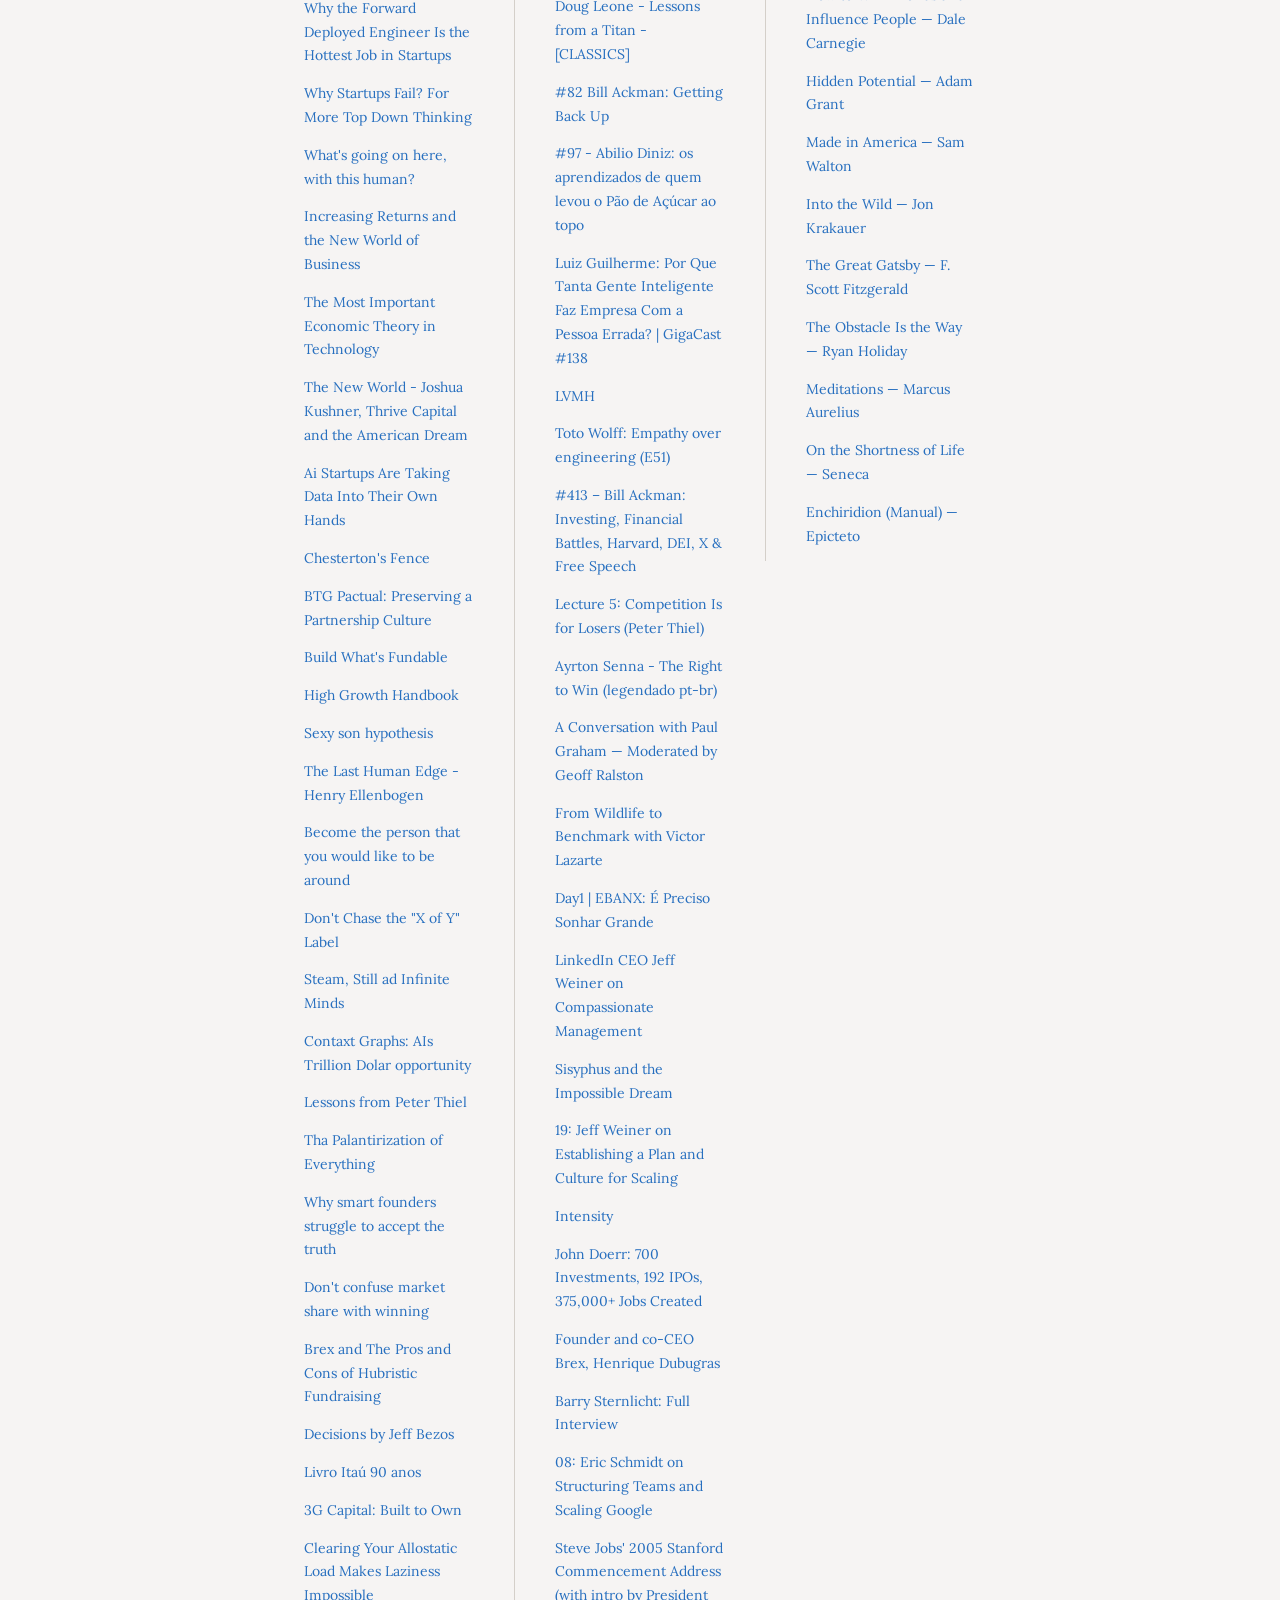
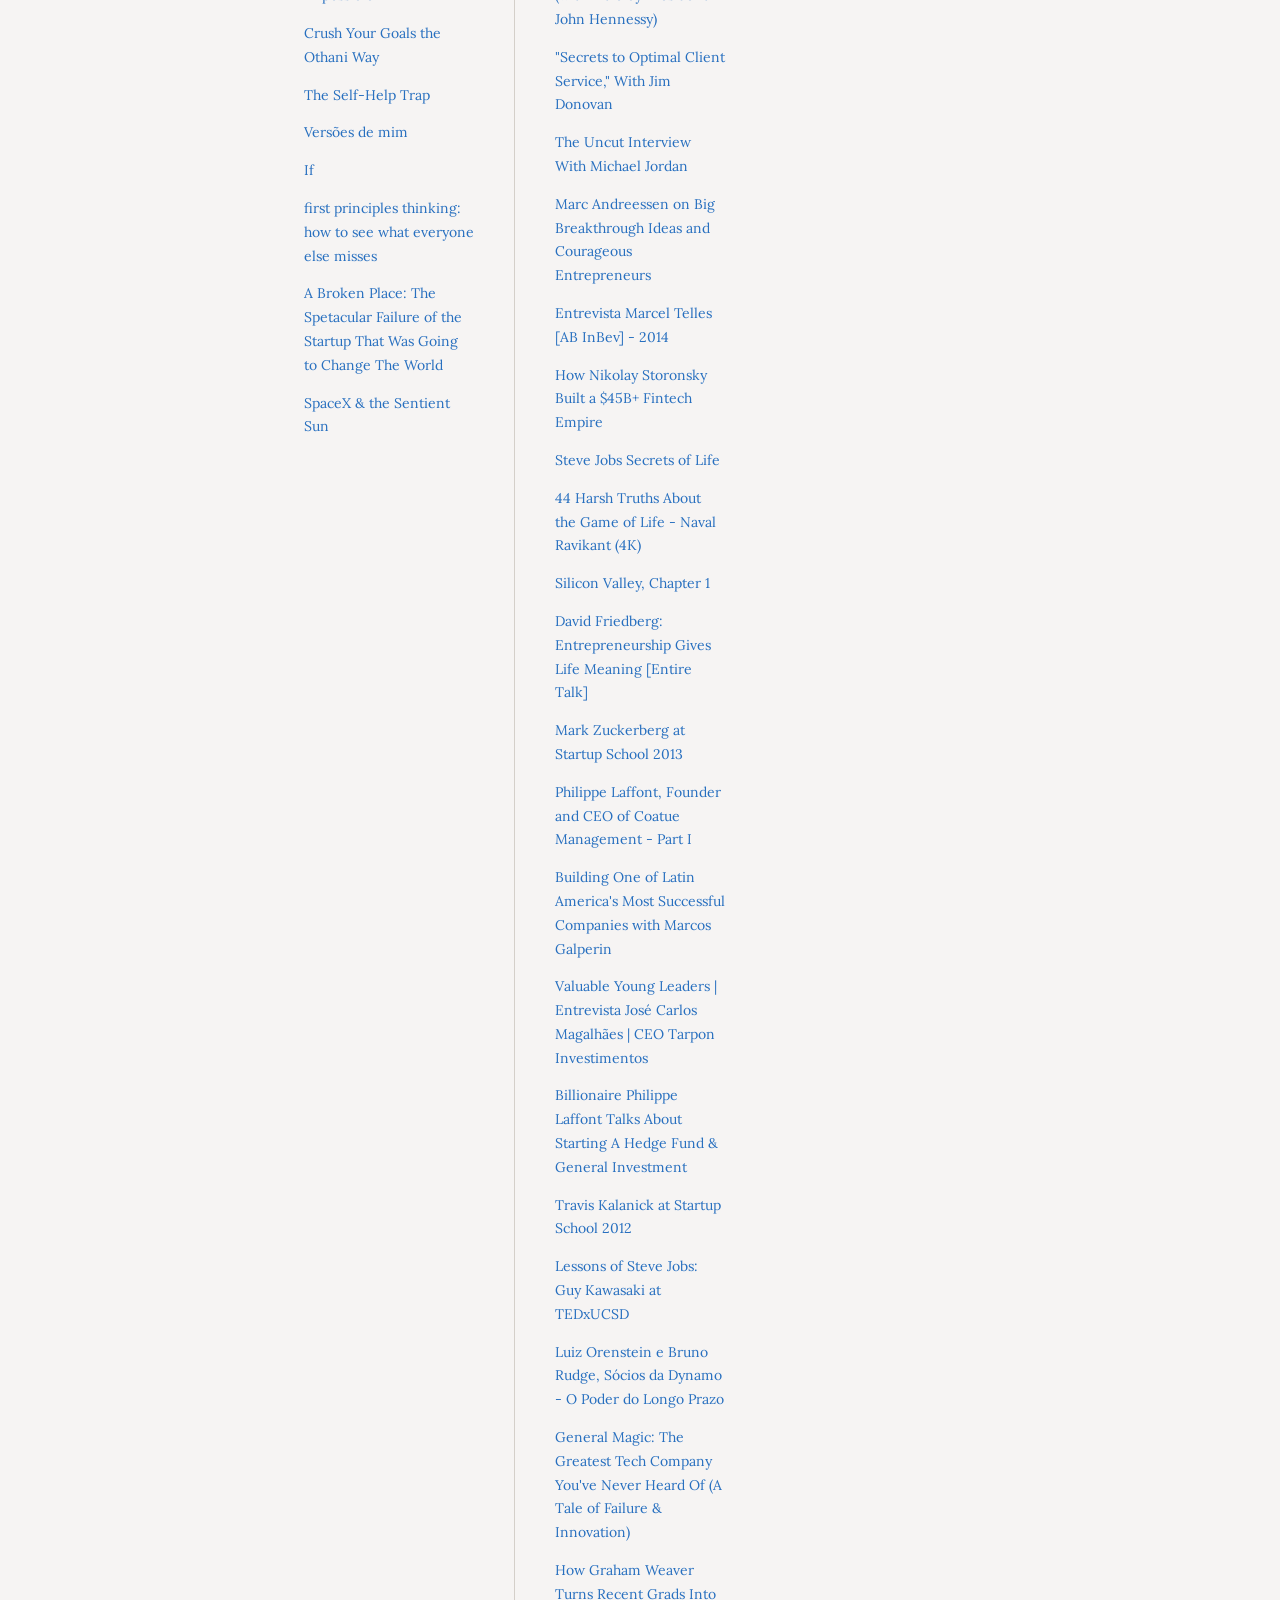
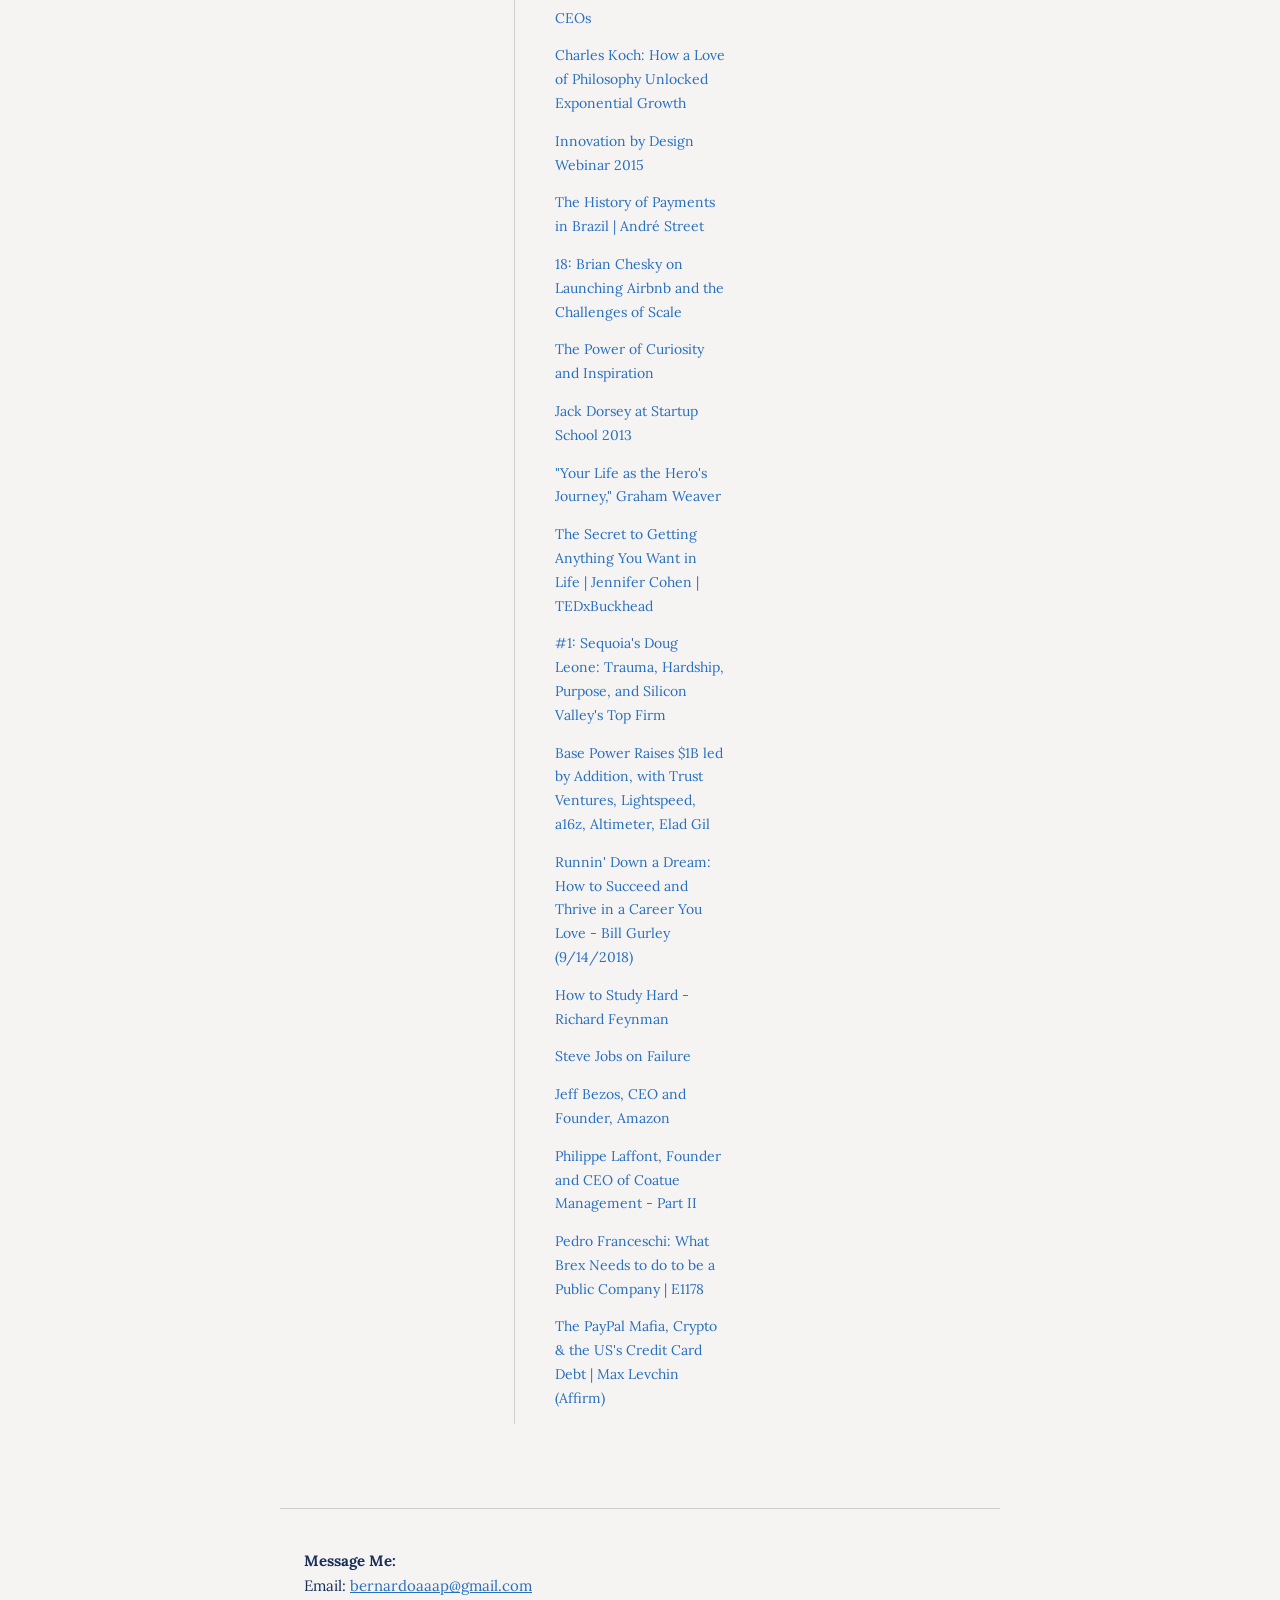
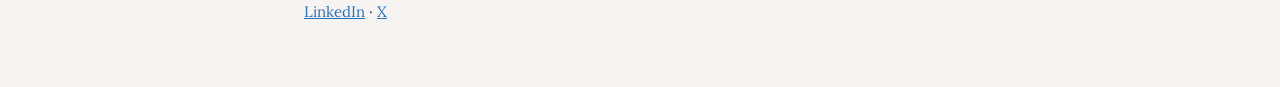
==== commit 339078e4: "add blog page" ====
--- a/bio.html
+++ b/bio.html
@@ -15,6 +15,7 @@
     <li><a href="index.html">About</a></li>
     <li><a href="timeline.html">Timeline</a></li>
     <li><a href="bio.html" class="current">Bio</a></li>
+    <li><a href="blog.html">Blog</a></li>
   </ul>
 </nav>
 <main>
--- a/style.css
+++ b/style.css
@@ -164,7 +164,7 @@
 /* Footer */
 footer {
   max-width: var(--max-width);
-  margin: 48px auto 0;
+  margin: 20px auto 0;
   padding: 24px 24px 48px;
   border-top: 1px solid var(--border);
   font-size: 15px;
@@ -203,3 +203,7 @@
   body { font-size: 16px; }
   h1 { font-size: 26px; }
 }
+.blog-soon {
+  font-size: 22px;
+  margin-top: 48px;
+}
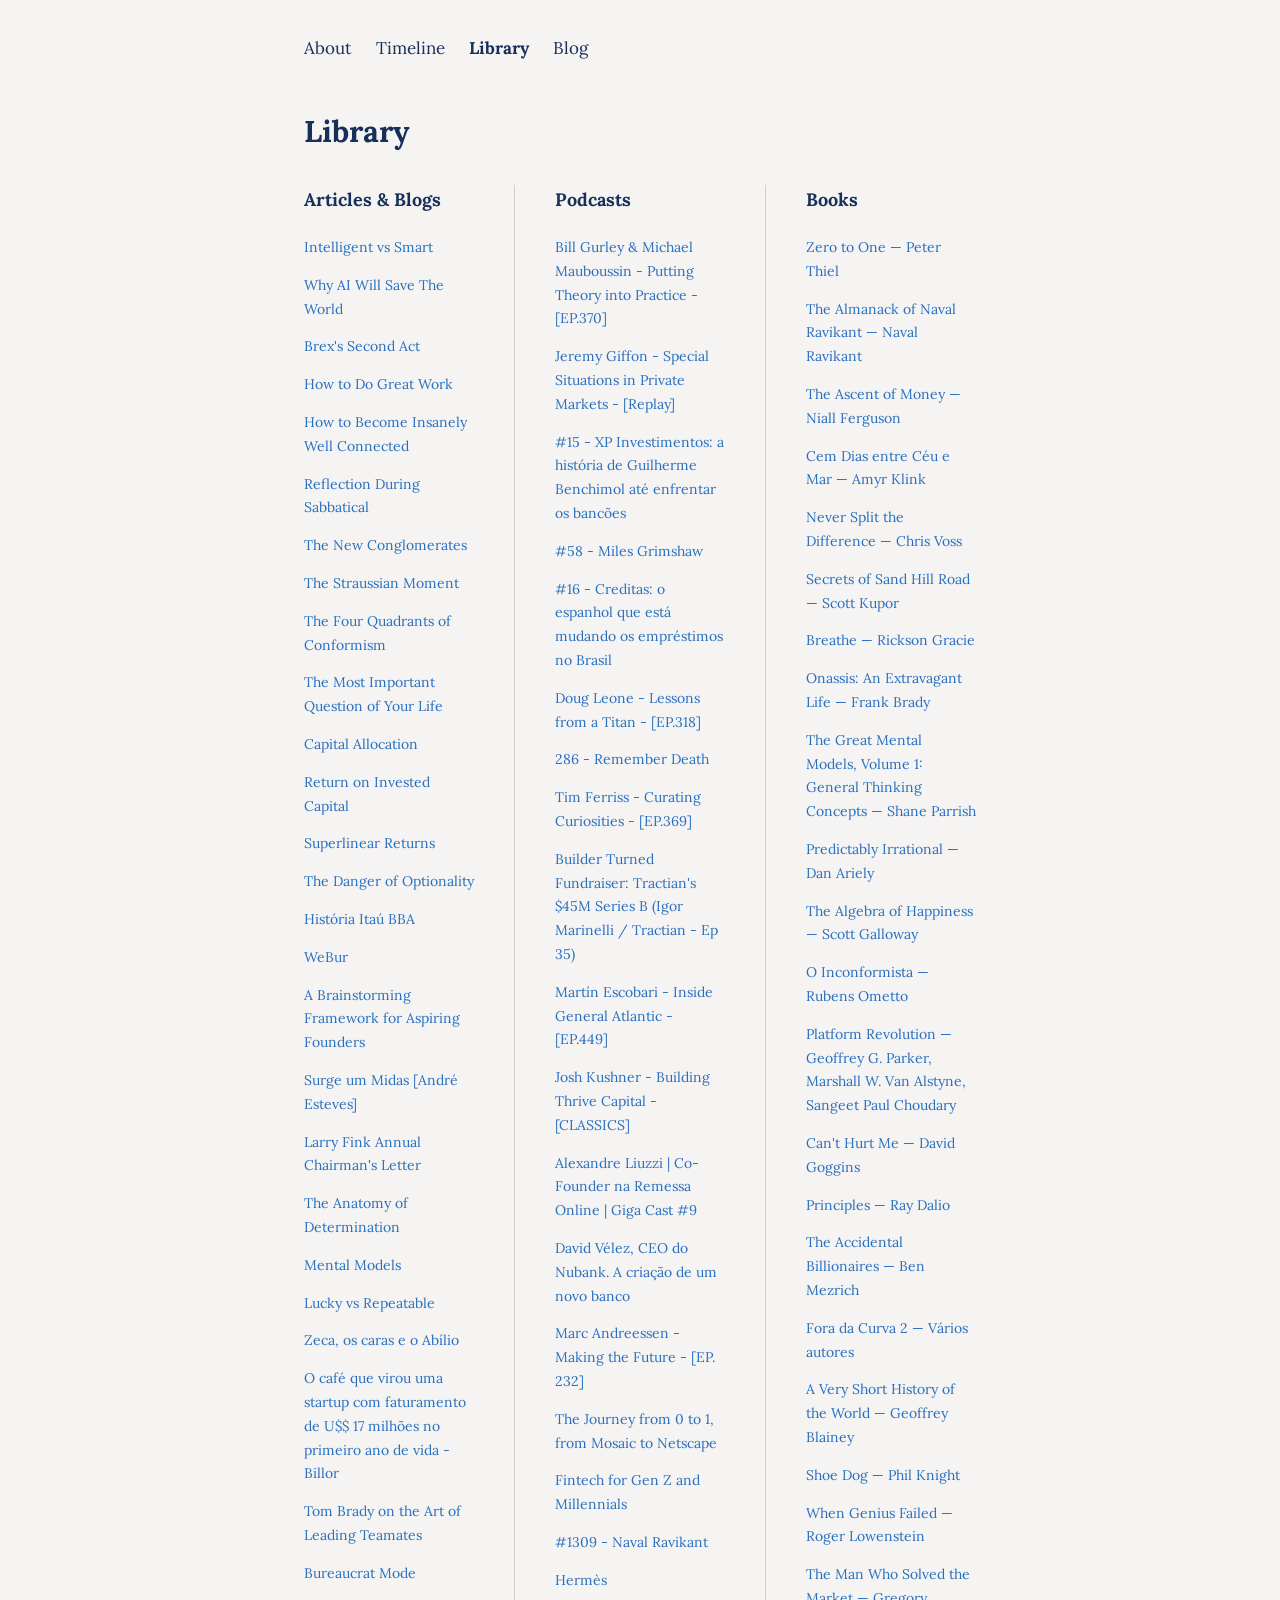
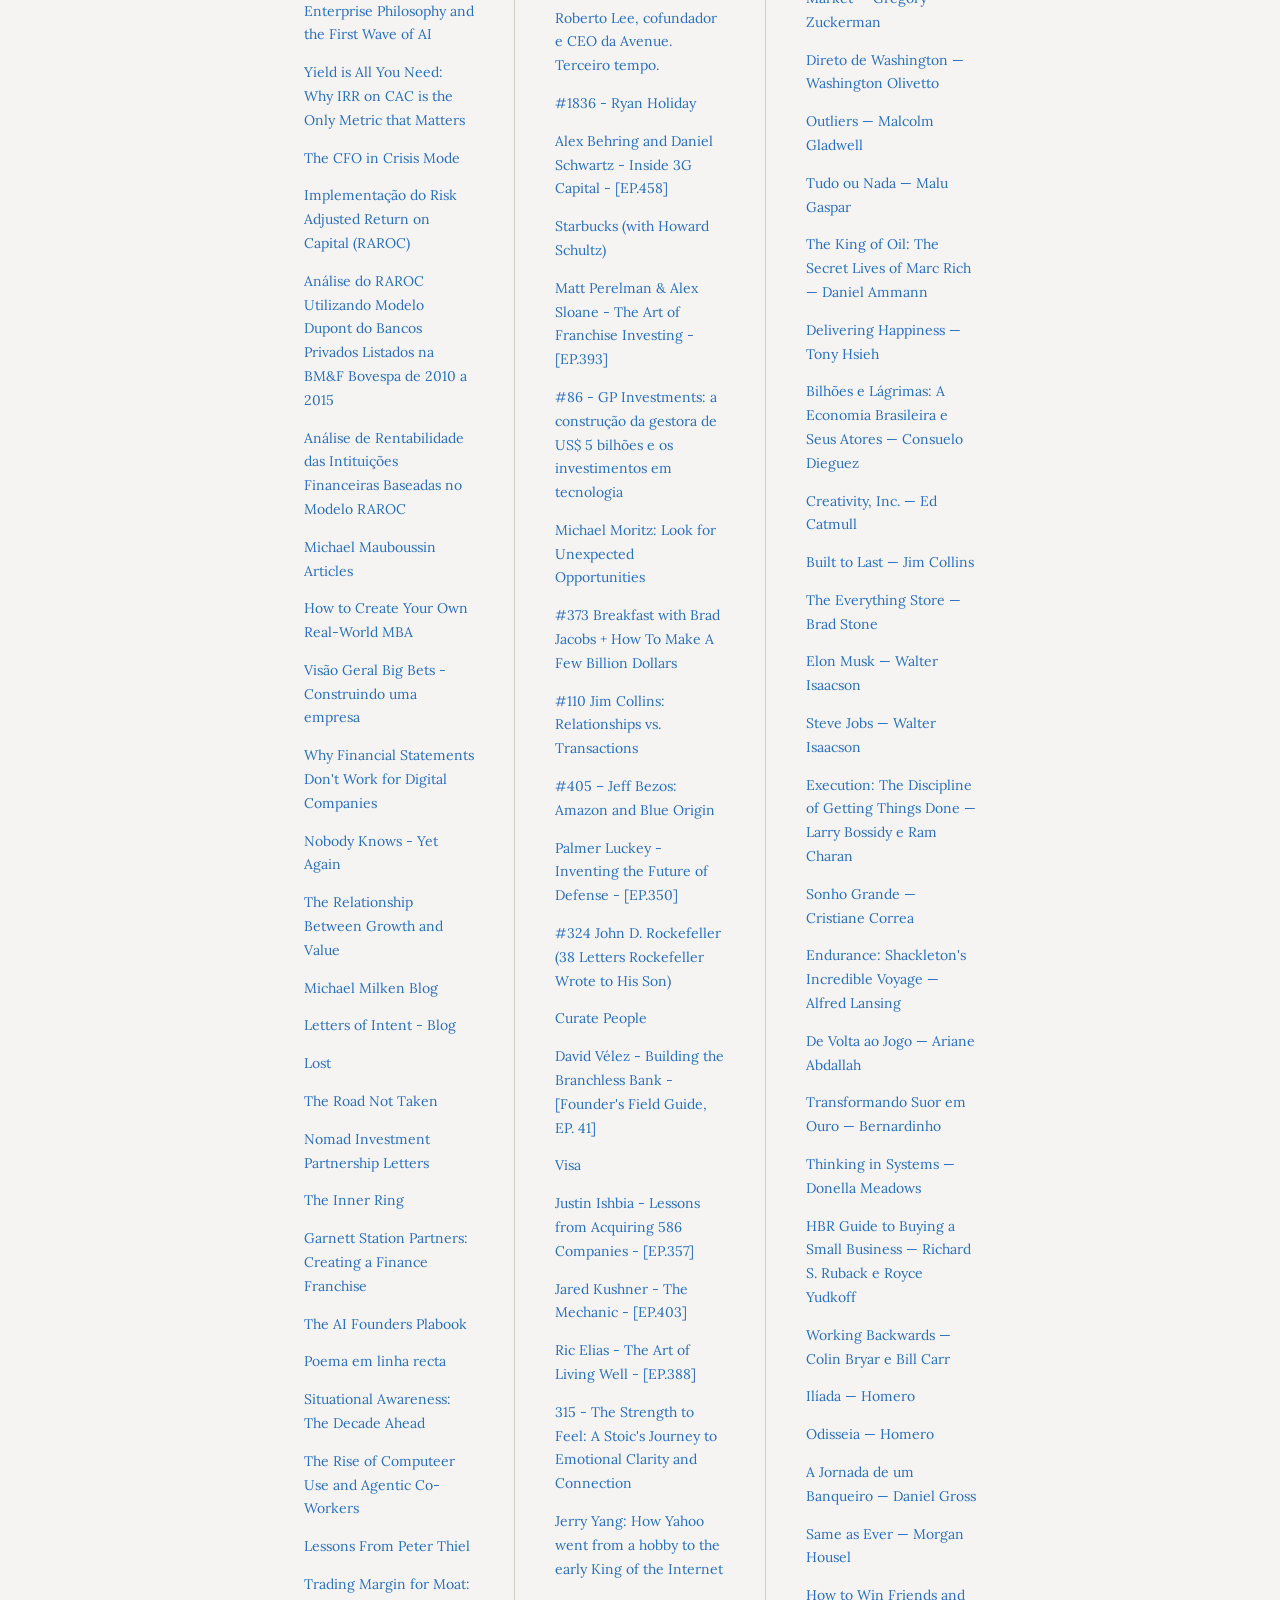
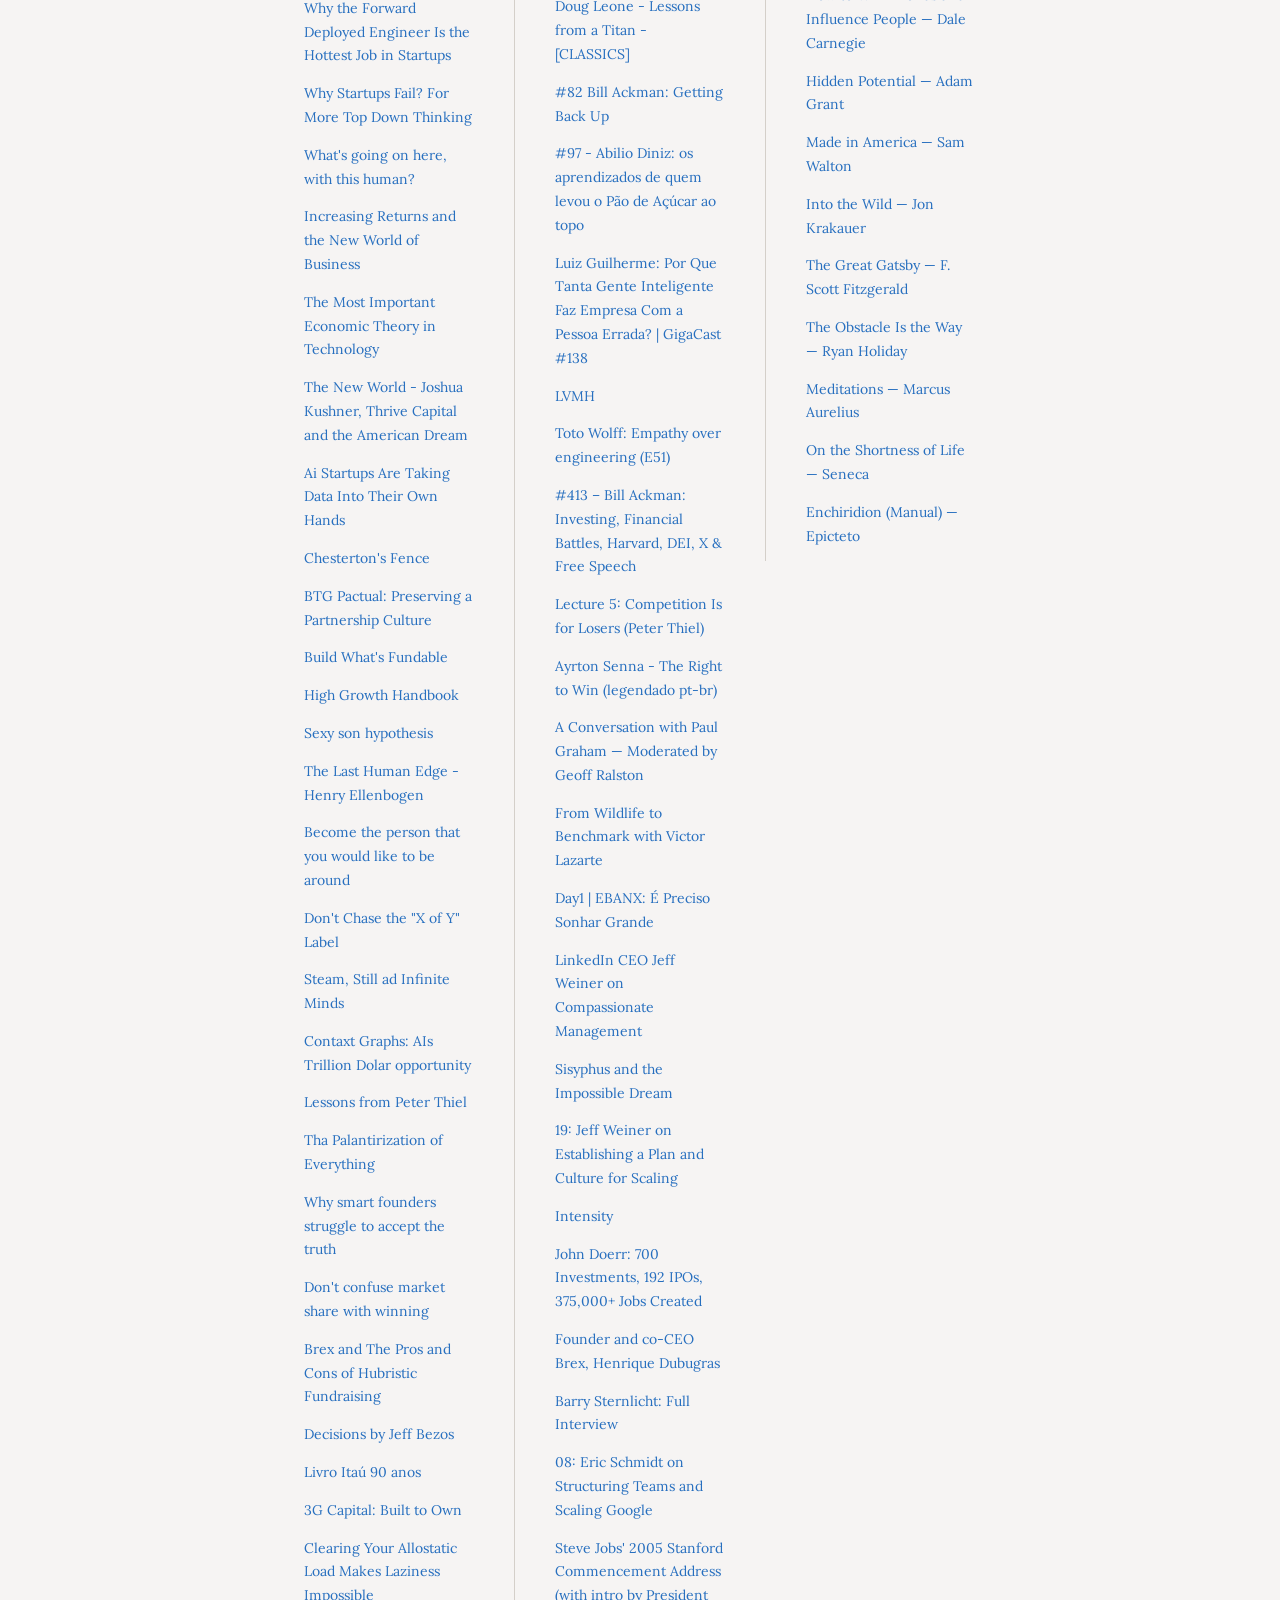
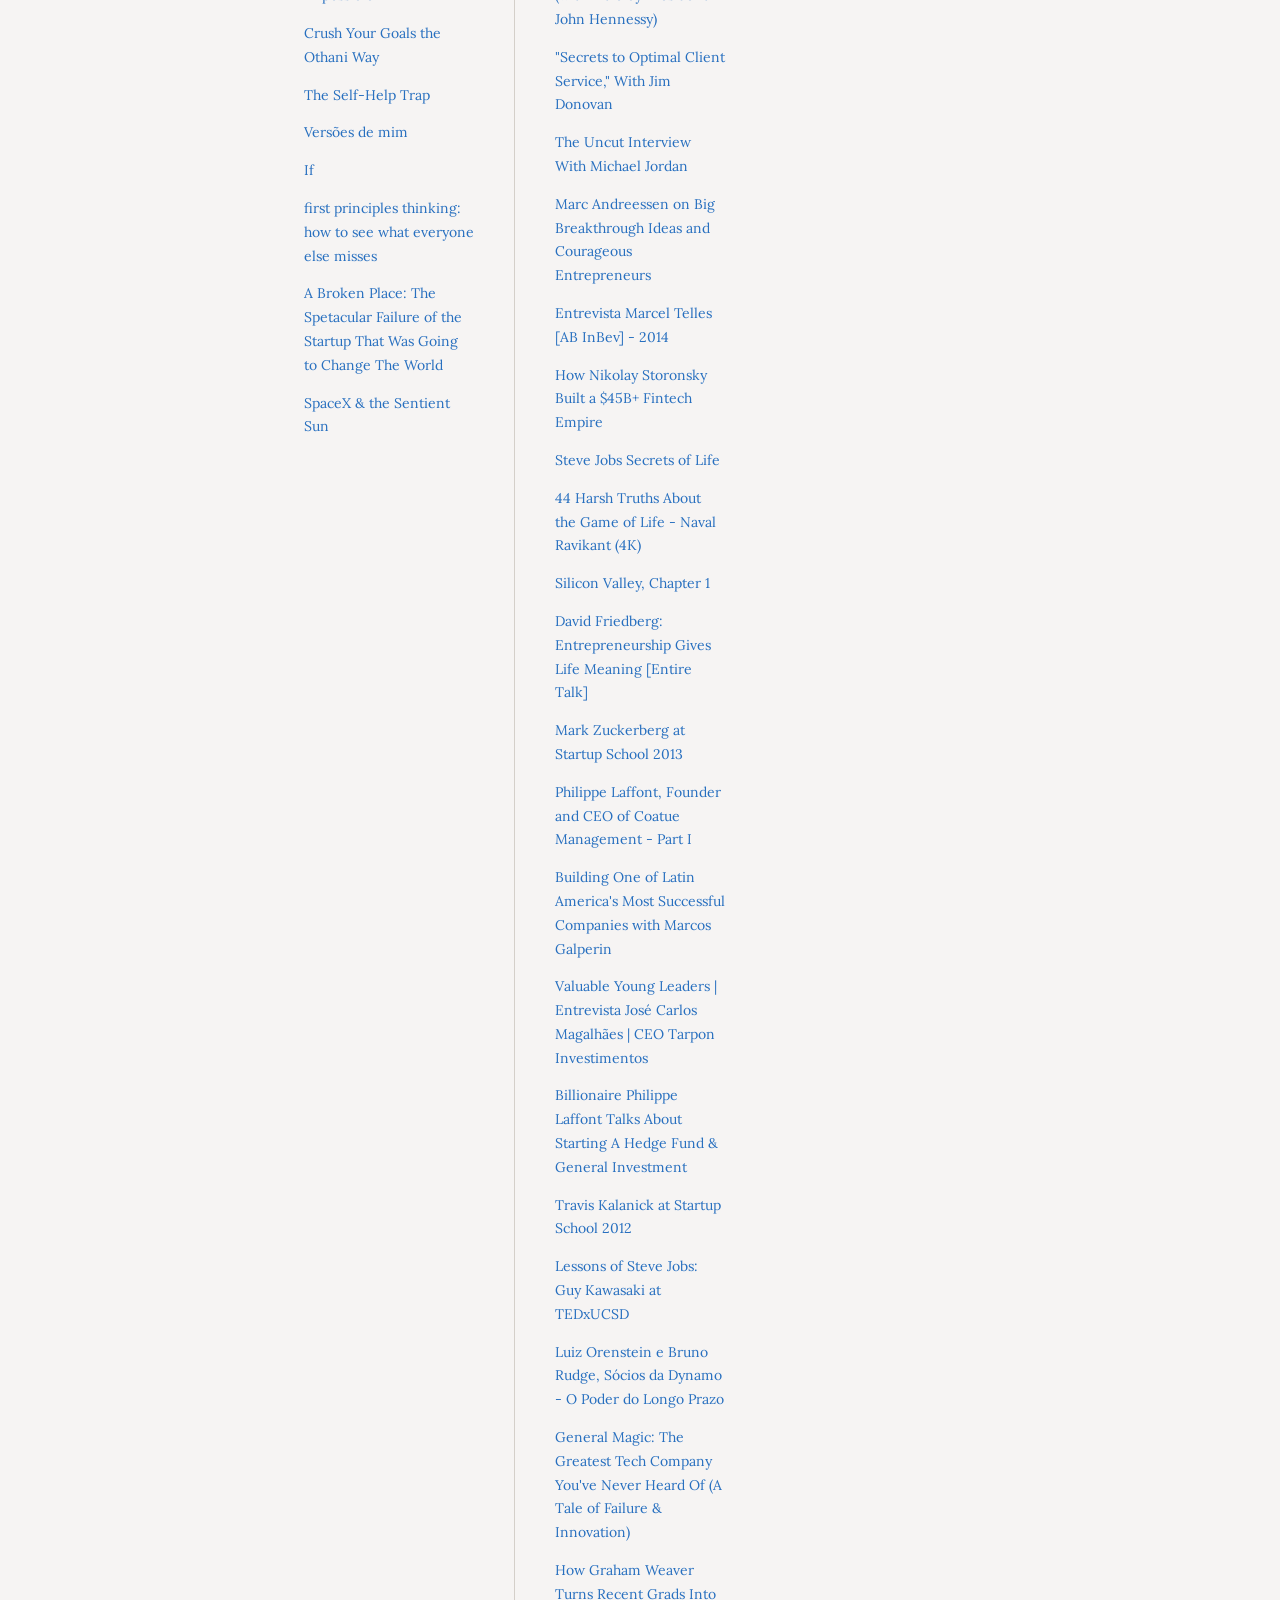
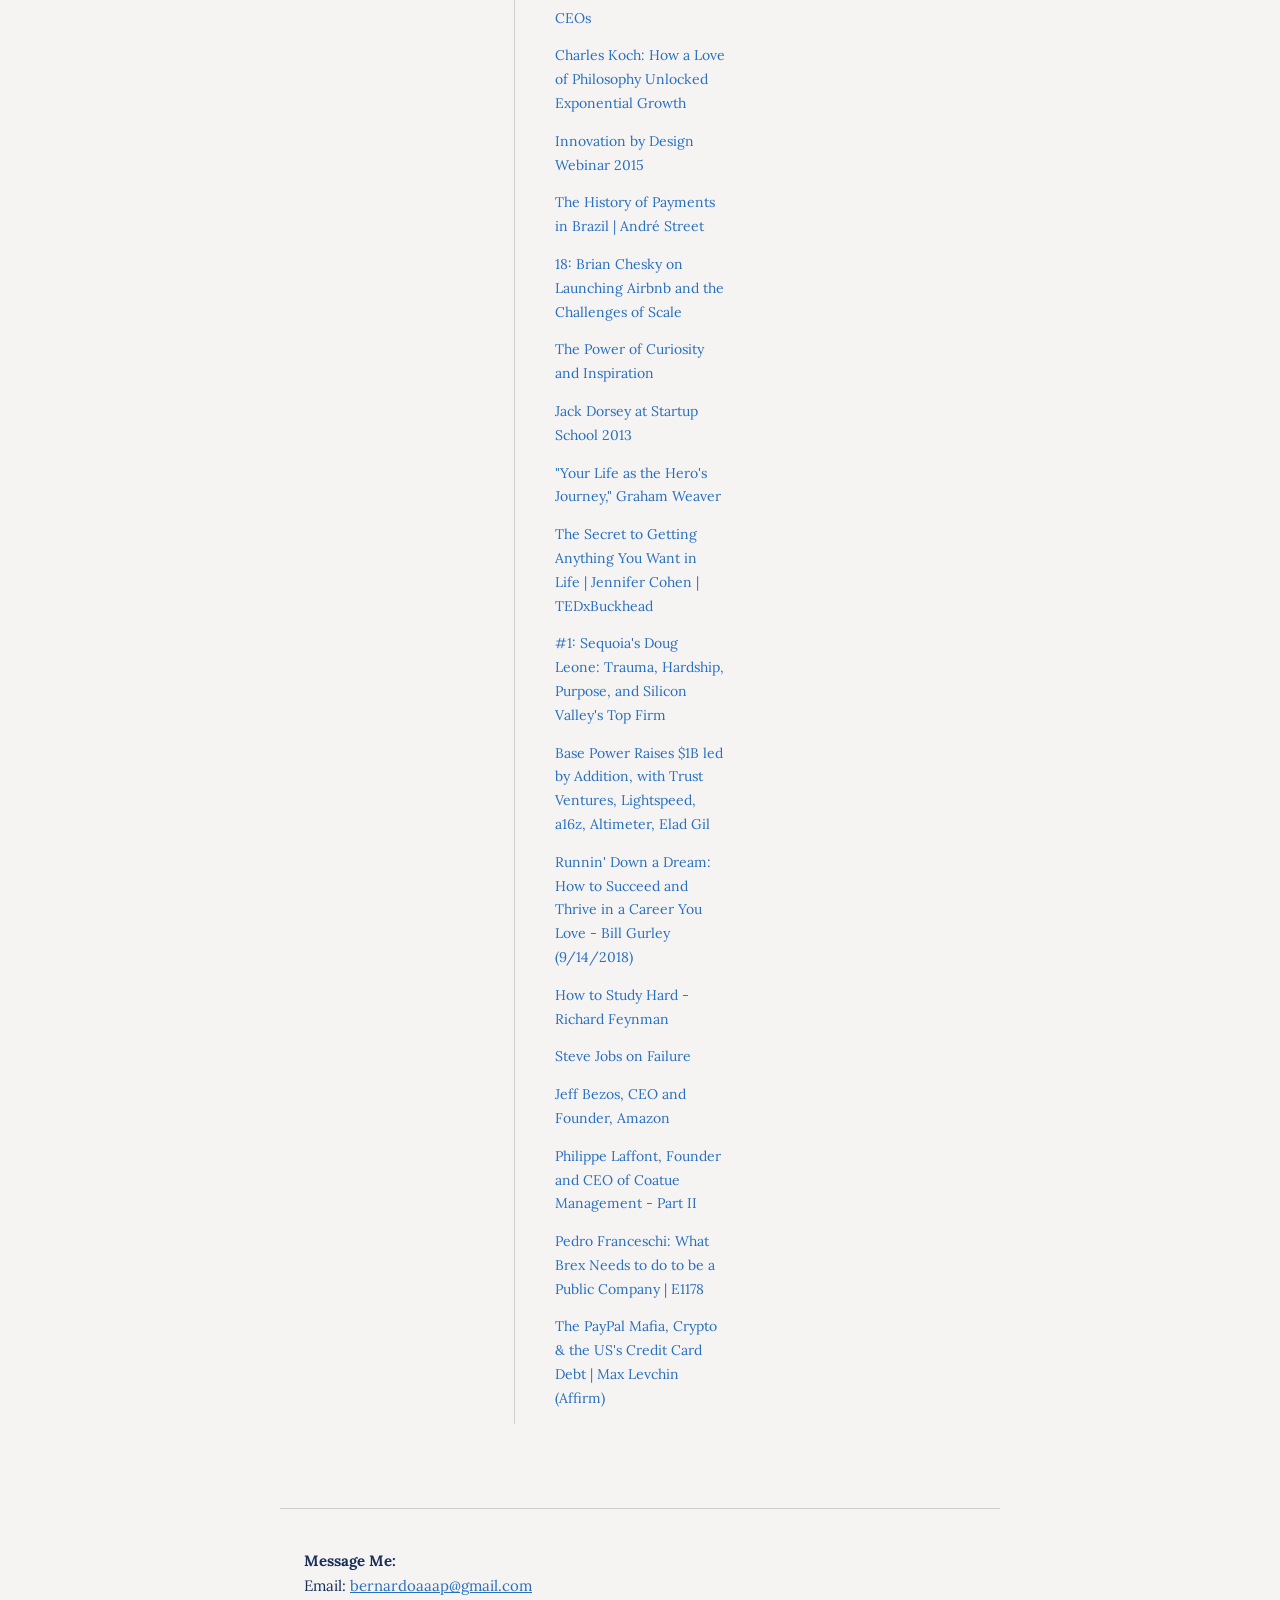
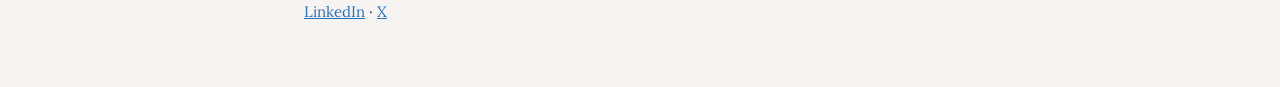
==== commit ef9ad44f: "update timeline, about text, rename bio to library Co-Authored-By: Claude Sonnet 5 <noreply@anthropi" ====
--- a/bio.html
+++ b/bio.html
@@ -3,7 +3,7 @@
 <head>
 <meta charset="UTF-8">
 <meta name="viewport" content="width=device-width, initial-scale=1">
-<title>Bio — Bernardo Almeida</title>
+<title>Library — Bernardo Almeida</title>
 <link rel="preconnect" href="https://fonts.googleapis.com">
 <link rel="preconnect" href="https://fonts.gstatic.com" crossorigin>
 <link href="https://fonts.googleapis.com/css2?family=Lora:ital,wght@0,400;0,600;0,700;1,400&display=swap" rel="stylesheet">
@@ -14,12 +14,12 @@
   <ul>
     <li><a href="index.html">About</a></li>
     <li><a href="timeline.html">Timeline</a></li>
-    <li><a href="bio.html" class="current">Bio</a></li>
+    <li><a href="bio.html" class="current">Library</a></li>
     <li><a href="blog.html">Blog</a></li>
   </ul>
 </nav>
 <main>
-  <h1>Bio</h1>
+  <h1>Library</h1>
 
   <div class="bio-columns">
 
